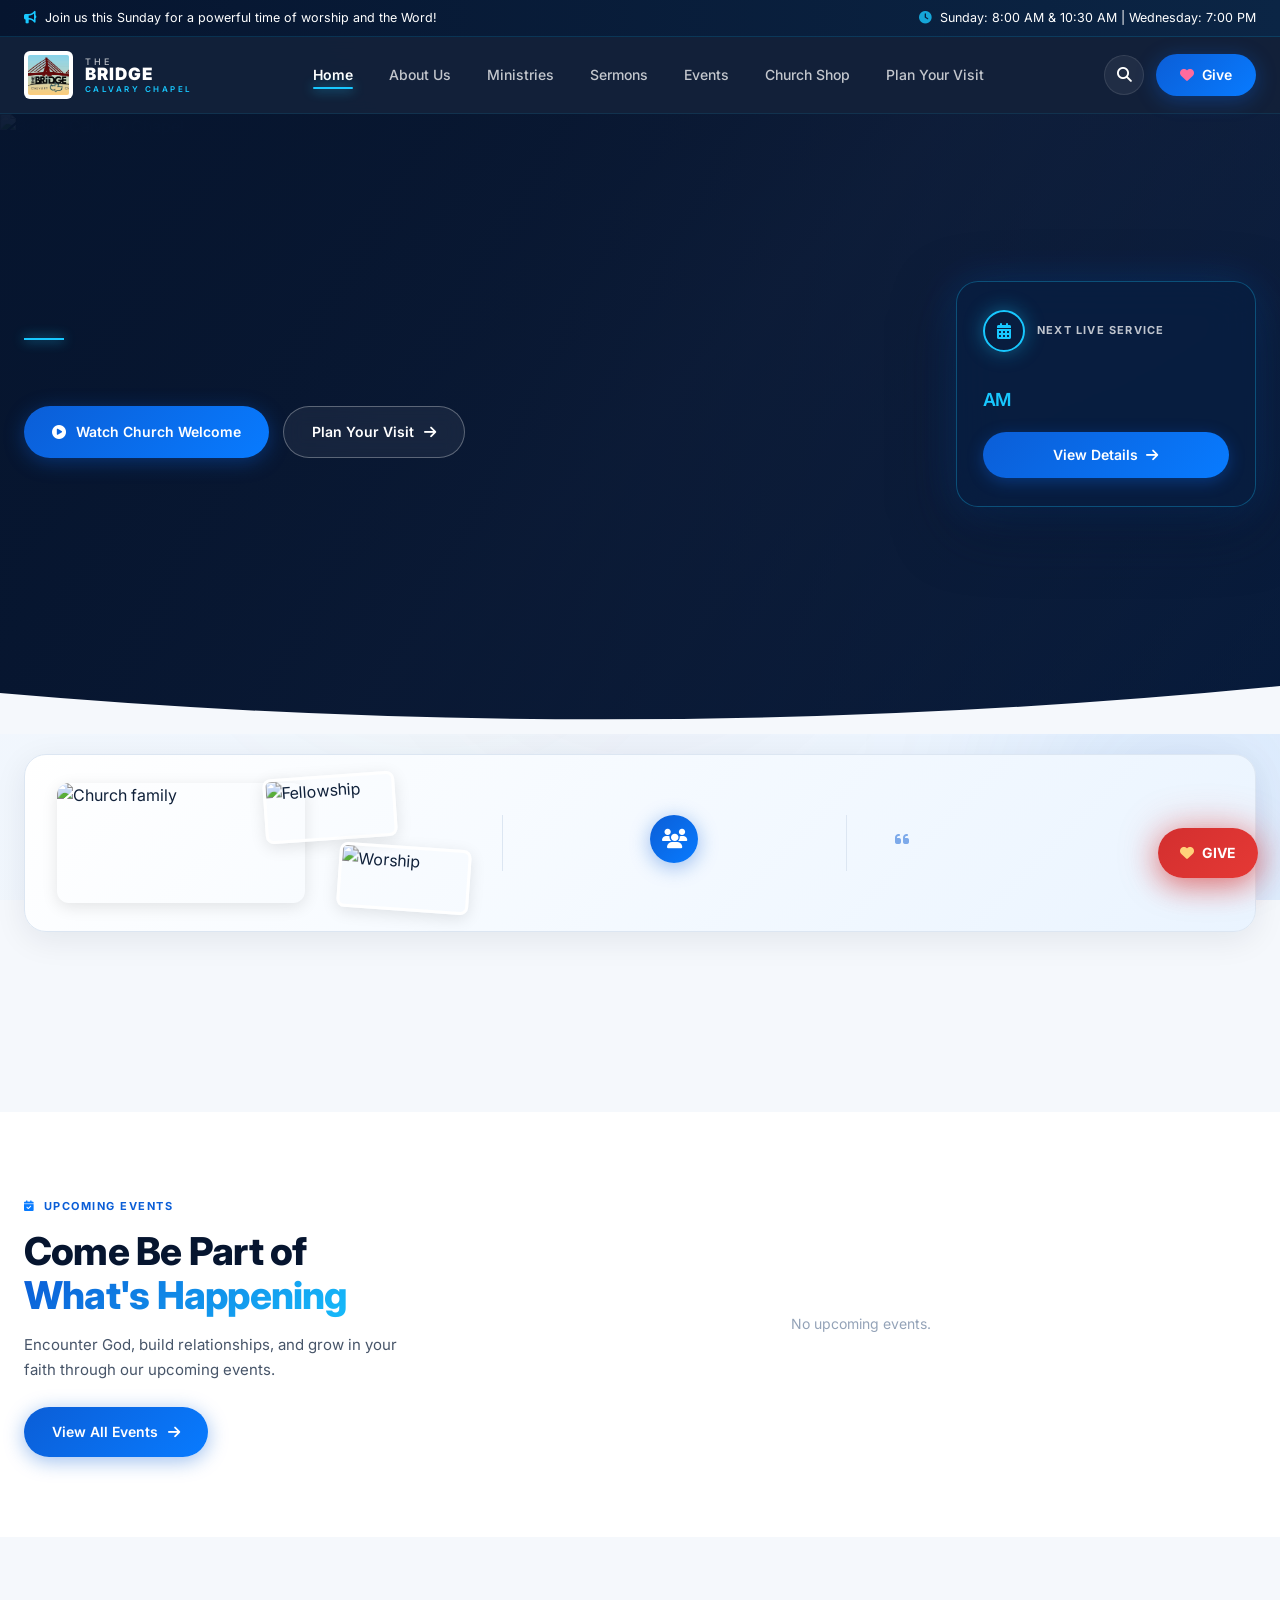
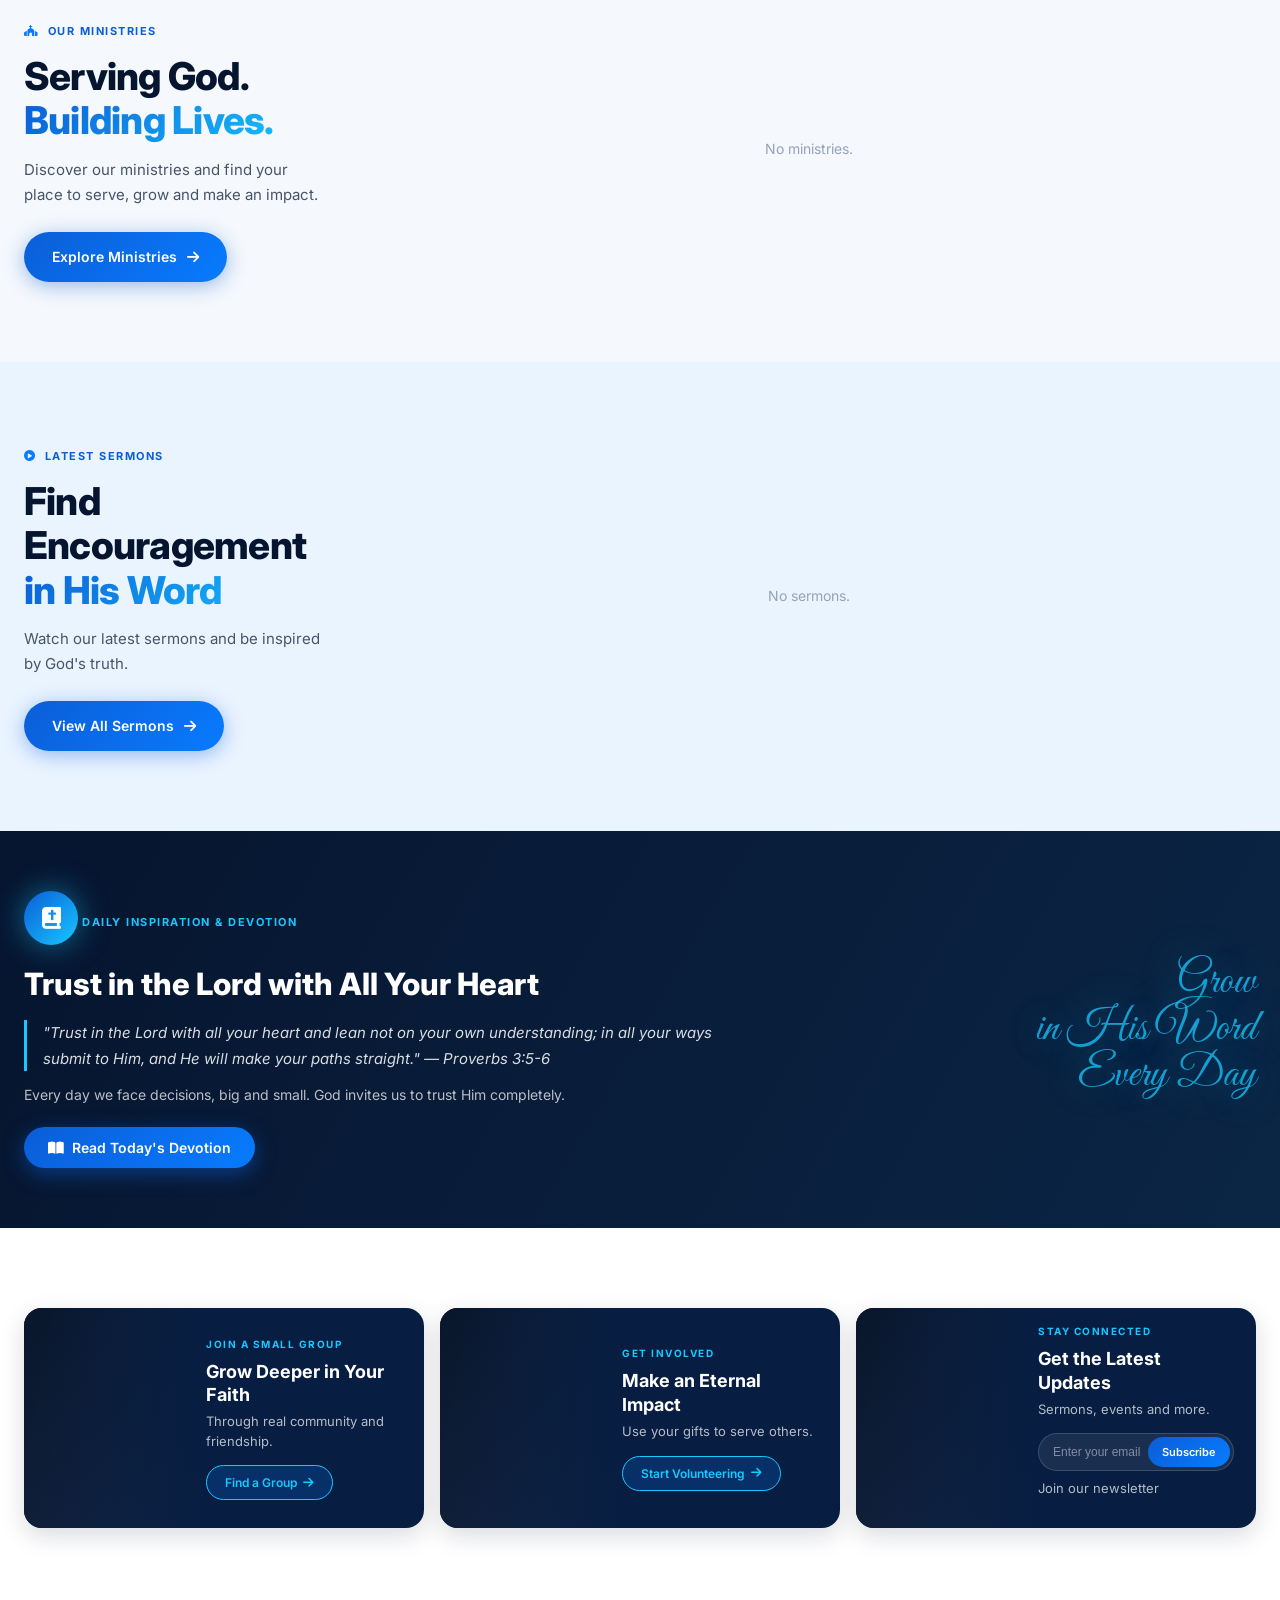
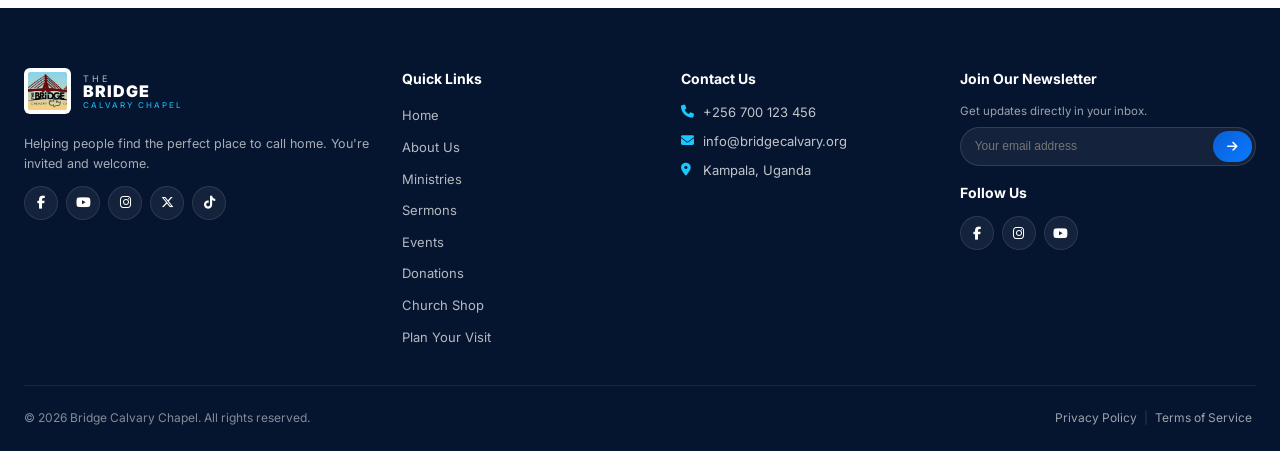
==== index.html @ dd948cee "church website" ====
<!DOCTYPE html>
<html lang="en">
<head>
    <meta charset="UTF-8">
    <meta name="viewport" content="width=device-width, initial-scale=1.0">
    <meta name="description" content="Bridge Calvary Chapel - Make Disciples of Christ Jesus">
    <title>Bridge Calvary Chapel</title>

    <link rel="stylesheet" href="https://cdnjs.cloudflare.com/ajax/libs/font-awesome/6.4.0/css/all.min.css">
    <link href="https://fonts.googleapis.com/css2?family=Inter:wght@300;400;500;600;700;800;900&family=Great+Vibes&display=swap" rel="stylesheet">
    <link rel="stylesheet" href="css/style.css">
    <link rel="stylesheet" href="css/responsive.css">
</head>
<body>

<!-- ===== ANNOUNCEMENT BAR ===== -->
<div class="announce-bar">
    <div class="container announce-inner">
        <div class="announce-left">
            <i class="fas fa-bullhorn"></i>
            <span id="announceMessage">Join us this Sunday for a powerful time of worship and the Word!</span>
        </div>
        <div class="announce-right">
            <i class="fas fa-clock"></i>
            <span id="announceTimes">Sunday: 8:00 AM &amp; 10:30 AM  |  Wednesday: 7:00 PM</span>
        </div>
    </div>
</div>

<!-- ===== ANIMATED BACKGROUND ===== -->
<div class="page-bg">
    <div class="bg-orb bg-orb-1"></div>
    <div class="bg-orb bg-orb-2"></div>
    <div class="bg-orb bg-orb-3"></div>
    <div class="bg-orb bg-orb-4"></div>
</div>

<!-- ===== NAVIGATION ===== -->
<nav class="navbar" id="navbar">
    <div class="container">
        <a href="index.html" class="nav-logo">
            <img src="assets/images/logo.jpg" alt="Bridge Calvary Chapel" class="logo-img" onerror="this.style.display='none'">
            <div class="logo-text">
                <span class="logo-the">THE</span>
                <span class="logo-bridge">BRIDGE</span>
                <span class="logo-calvary">CALVARY CHAPEL</span>
            </div>
        </a>
        <ul class="nav-menu" id="navMenu">
            <li><a href="index.html" class="nav-link active">Home</a></li>
            <li><a href="about.html" class="nav-link">About Us</a></li>
            <li><a href="ministries.html" class="nav-link">Ministries</a></li>
            <li><a href="sermons.html" class="nav-link">Sermons</a></li>
            <li><a href="events-announcements.html" class="nav-link">Events</a></li>
            <li><a href="donations.html#shopSection" class="nav-link">Church Shop</a></li>
            <li><a href="plan-your-visit.html" class="nav-link">Plan Your Visit</a></li>
        </ul>
        <div class="nav-actions">
            <button class="nav-search-icon" aria-label="Search"><i class="fas fa-search"></i></button>
            <a href="donations.html" class="btn-give">
                <i class="fas fa-heart"></i> <span>Give</span>
            </a>
            <button class="nav-toggle" id="navToggle" aria-label="Menu" aria-expanded="false">
                <i class="fas fa-bars"></i>
            </button>
        </div>
    </div>
</nav>

<!-- ===== HERO ===== -->
<section class="hero" id="hero">
    <div class="hero-bg">
        <img id="heroImage" src="" alt="Bridge Calvary Chapel" loading="eager">
        <div class="hero-overlay"></div>
    </div>
    <div class="container">
        <div class="hero-grid">
            <div class="hero-content">
                <span class="hero-eyebrow" id="heroEyebrow"></span>
                <h1 class="hero-title">
                    <span class="hero-line" id="heroLine1"></span>
                    <span class="hero-line" id="heroLine2"></span>
                    <span class="hero-line hero-highlight" id="heroLine3"></span>
                </h1>
                <p class="hero-tagline" id="heroTagline"></p>
                <p class="hero-description" id="heroDescription"></p>
                <div class="hero-buttons">
                    <button class="btn btn-primary" id="btnWatchWelcome" type="button">
                        <i class="fas fa-play-circle"></i> Watch Church Welcome
                    </button>
                    <a href="plan-your-visit.html" class="btn btn-outline">
                        Plan Your Visit <i class="fas fa-arrow-right"></i>
                    </a>
                </div>
            </div>
            <div class="hero-card-wrapper">
                <div class="service-card">
                    <div class="service-card-header">
                        <div class="service-icon-circle"><i class="fas fa-calendar-alt"></i></div>
                        <span class="service-label" id="serviceTitle">Next Live Service</span>
                    </div>
                    <h3 class="service-day" id="serviceDay"></h3>
                    <p class="service-time"><span id="serviceTime"></span> <span class="am-pm">AM</span></p>
                    <p class="service-invite" id="serviceInvite"></p>
                    <a href="events-announcements.html" class="btn-service">
                        View Details <i class="fas fa-arrow-right"></i>
                    </a>
                </div>
            </div>
        </div>
    </div>
    <div class="hero-divider">
        <svg viewBox="0 0 1440 100" preserveAspectRatio="none">
            <path d="M0,100 L0,40 Q720,120 1440,30 L1440,100 Z" fill="#F5F8FC"/>
        </svg>
    </div>
</section>

<!-- ===== FAMILY INTRO ===== -->
<section class="family-intro">
    <div class="container">
        <div class="family-card" id="familyCard" role="button" tabindex="0">
            <div class="family-photos">
                <div class="photo-main"><img id="familyMainImg" src="" alt="Church family" loading="lazy"></div>
                <div class="photo-small photo-small-1"><img id="familySmall1" src="" alt="Fellowship" loading="lazy"></div>
                <div class="photo-small photo-small-2"><img id="familySmall2" src="" alt="Worship" loading="lazy"></div>
            </div>
            <div class="family-stats">
                <div class="stats-icon"><i class="fas fa-users"></i></div>
                <div class="stats-number" id="familyStatNumber"></div>
                <p class="stats-label" id="familyStatLabel"></p>
            </div>
            <div class="family-verse">
                <i class="fas fa-quote-left verse-quote"></i>
                <p class="verse-text" id="familyVerseText"></p>
                <span class="verse-ref" id="familyVerseRef"></span>
            </div>
        </div>
    </div>
</section>

<!-- ===== CORE VALUES ===== -->
<section class="values-section">
    <div class="container">
        <div class="values-grid" id="valuesGrid"></div>
    </div>
</section>

<!-- ===== UPCOMING EVENTS ===== -->
<section class="events-section">
    <div class="container">
        <div class="events-wrapper">
            <div class="events-info">
                <span class="section-eyebrow"><i class="fas fa-calendar-check"></i> Upcoming Events</span>
                <h2 class="section-title">Come Be Part of <span>What's Happening</span></h2>
                <p class="section-description">Encounter God, build relationships, and grow in your faith through our upcoming events.</p>
                <a href="events-announcements.html" class="btn btn-primary">
                    View All Events <i class="fas fa-arrow-right"></i>
                </a>
            </div>
            <div class="events-slider" id="eventsSlider"></div>
        </div>
    </div>
</section>

<!-- ===== OUR MINISTRIES ===== -->
<section class="ministries-section">
    <div class="container">
        <div class="ministries-layout">
            <div class="ministries-info">
                <span class="section-eyebrow"><i class="fas fa-church"></i> Our Ministries</span>
                <h2 class="section-title">Serving God. <span>Building Lives.</span></h2>
                <p class="section-description">Discover our ministries and find your place to serve, grow and make an impact.</p>
                <a href="ministries.html" class="btn btn-primary">
                    Explore Ministries <i class="fas fa-arrow-right"></i>
                </a>
            </div>
            <div class="ministries-grid" id="ministriesGrid"></div>
        </div>
    </div>
</section>

<!-- ===== SERMONS ===== -->
<section class="sermons-section">
    <div class="container">
        <div class="sermons-wrapper">
            <div class="sermons-info">
                <span class="section-eyebrow"><i class="fas fa-play-circle"></i> Latest Sermons</span>
                <h2 class="section-title">Find Encouragement <span>in His Word</span></h2>
                <p class="section-description">Watch our latest sermons and be inspired by God's truth.</p>
                <a href="sermons.html" class="btn btn-primary">
                    View All Sermons <i class="fas fa-arrow-right"></i>
                </a>
            </div>
            <div class="sermons-slider" id="sermonsSlider"></div>
        </div>
    </div>
</section>

<!-- ===== DAILY DEVOTION ===== -->
<section class="devotion-banner" id="devotionBanner">
    <div class="devotion-bg" id="devotionBg"></div>
    <div class="container">
        <div class="devotion-inner">
            <div class="devotion-content">
                <div class="devotion-icon"><i class="fas fa-book-bible"></i></div>
                <span class="devotion-label">DAILY INSPIRATION &amp; DEVOTION</span>
                <h2 class="devotion-title" id="devotionTitle">Trust in the Lord with All Your Heart</h2>
                <p class="devotion-verse" id="devotionVerse">"Trust in the Lord with all your heart and lean not on your own understanding; in all your ways submit to Him, and He will make your paths straight." — Proverbs 3:5-6</p>
                <p class="devotion-desc" id="devotionDesc">Every day we face decisions, big and small. God invites us to trust Him completely.</p>
                <button class="btn-devotion" id="btnReadDevotion" type="button">
                    <i class="fas fa-book-open"></i> Read Today's Devotion
                </button>
            </div>
            <div class="devotion-script" id="devotionScript">Grow<br>in His Word<br>Every Day</div>
        </div>
    </div>
</section>

<!-- ===== ENGAGEMENT CARDS ===== -->
<section class="engagement-section">
    <div class="container">
        <div class="engagement-grid">
            <div class="engagement-card">
                <div class="engagement-image">
                    <img id="engSmallGroupImg" src="" alt="Small group" onerror="this.style.display='none'">
                </div>
                <div class="engagement-content">
                    <span class="engagement-label">JOIN A SMALL GROUP</span>
                    <h3>Grow Deeper in Your Faith</h3>
                    <p>Through real community and friendship.</p>
                    <button class="btn-engagement" data-panel="smallgroup" type="button">
                        Find a Group <i class="fas fa-arrow-right"></i>
                    </button>
                </div>
            </div>
            <div class="engagement-card">
                <div class="engagement-image">
                    <img id="engVolunteerImg" src="" alt="Volunteering" onerror="this.style.display='none'">
                </div>
                <div class="engagement-content">
                    <span class="engagement-label">GET INVOLVED</span>
                    <h3>Make an Eternal Impact</h3>
                    <p>Use your gifts to serve others.</p>
                    <button class="btn-engagement" data-panel="volunteer" type="button">
                        Start Volunteering <i class="fas fa-arrow-right"></i>
                    </button>
                </div>
            </div>
            <div class="engagement-card">
                <div class="engagement-image">
                    <img id="engNewsletterImg" src="" alt="Newsletter" onerror="this.style.display='none'">
                </div>
                <div class="engagement-content">
                    <span class="engagement-label">STAY CONNECTED</span>
                    <h3>Get the Latest Updates</h3>
                    <p>Sermons, events and more.</p>
                    <form class="newsletter-form" id="newsletterForm" onsubmit="return false;">
                        <input type="email" placeholder="Enter your email address" required>
                        <button type="submit">Subscribe</button>
                    </form>
                    <p class="newsletter-note">Join our newsletter</p>
                </div>
            </div>
        </div>
    </div>
</section>

<!-- ===== FOOTER ===== -->
<footer class="footer">
    <div class="container">
        <div class="footer-grid">
            <div class="footer-brand">
                <a href="index.html" class="footer-logo-link">
                    <img src="assets/images/logo.jpg" alt="Bridge Calvary Chapel" class="footer-logo" onerror="this.style.display='none'">
                    <div class="footer-logo-text">
                        <span class="footer-the">THE</span>
                        <span class="footer-bridge">BRIDGE</span>
                        <span class="footer-calvary">CALVARY CHAPEL</span>
                    </div>
                </a>
                <p id="footerTagline" style="font-size:12.5px;color:rgba(255,255,255,0.65);margin:12px 0;">Helping people find the perfect place to call home. You're invited and welcome.</p>
                <div class="footer-social">
                    <a href="#" aria-label="Facebook"><i class="fab fa-facebook-f"></i></a>
                    <a href="#" aria-label="YouTube"><i class="fab fa-youtube"></i></a>
                    <a href="#" aria-label="Instagram"><i class="fab fa-instagram"></i></a>
                    <a href="#" aria-label="X"><i class="fab fa-x-twitter"></i></a>
                    <a href="#" aria-label="TikTok"><i class="fab fa-tiktok"></i></a>
                </div>
            </div>
            <div class="footer-col">
                <h4>Quick Links</h4>
                <ul>
                    <li><a href="index.html">Home</a></li>
                    <li><a href="about.html">About Us</a></li>
                    <li><a href="ministries.html">Ministries</a></li>
                    <li><a href="sermons.html">Sermons</a></li>
                    <li><a href="events-announcements.html">Events</a></li>
                    <li><a href="donations.html">Donations</a></li>
                    <li><a href="donations.html#shopSection">Church Shop</a></li>
                    <li><a href="plan-your-visit.html">Plan Your Visit</a></li>
                </ul>
            </div>
            <div class="footer-col">
                <h4>Contact Us</h4>
                <div class="footer-contact-item"><i class="fas fa-phone"></i><span id="footerPhone">+256 700 123 456</span></div>
                <div class="footer-contact-item"><i class="fas fa-envelope"></i><span id="footerEmail">info@bridgecalvary.org</span></div>
                <div class="footer-contact-item"><i class="fas fa-map-marker-alt"></i><span id="footerAddress">Kampala, Uganda</span></div>
            </div>
            <div class="footer-col">
                <h4>Join Our Newsletter</h4>
                <p style="font-size:11.5px;color:rgba(255,255,255,0.6);margin-bottom:6px;">Get updates directly in your inbox.</p>
                <form class="footer-newsletter-form" id="footerNewsletter">
                    <input type="email" placeholder="Your email address" required aria-label="Email">
                    <button type="submit" aria-label="Subscribe"><i class="fas fa-arrow-right"></i></button>
                </form>
                <h4 style="margin-top:16px;">Follow Us</h4>
                <div class="footer-social">
                    <a href="#" aria-label="Facebook"><i class="fab fa-facebook-f"></i></a>
                    <a href="#" aria-label="Instagram"><i class="fab fa-instagram"></i></a>
                    <a href="#" aria-label="YouTube"><i class="fab fa-youtube"></i></a>
                </div>
            </div>
        </div>
        <div class="footer-bottom">
            <p>&copy; <span id="currentYear">2025</span> Bridge Calvary Chapel. All rights reserved.</p>
            <div class="footer-bottom-links">
                <a href="#">Privacy Policy</a>
                <span class="divider">|</span>
                <a href="#">Terms of Service</a>
            </div>
        </div>
    </div>
</footer>

<!-- ===== FLOATING GIVE ===== -->
<a href="donations.html" class="floating-give" aria-label="Give">
    <i class="fas fa-heart"></i>
    <span>GIVE</span>
</a>

<!-- ===== VIDEO MODAL ===== -->
<div class="video-modal" id="videoModal" role="dialog" aria-modal="true">
    <div class="video-modal-overlay" data-close-modal></div>
    <div class="video-modal-content">
        <button class="video-modal-close" data-close-modal aria-label="Close" type="button">
            <i class="fas fa-times"></i>
        </button>
        <div class="video-container">
            <video id="welcomeVideo" controls preload="metadata" playsinline></video>
        </div>
    </div>
</div>

<!-- ===== CENTERED MODAL PANEL (with optional top image) ===== -->
<div class="modal-panel-overlay" id="modalOverlay"></div>
<div class="modal-panel" id="modalPanel" role="dialog" aria-modal="true" aria-hidden="true">
    <button class="modal-panel-close" id="modalClose" aria-label="Close" type="button">
        <i class="fas fa-times"></i>
    </button>
    <div class="modal-panel-image" id="modalPanelImage" hidden>
        <img id="modalPanelImg" src="" alt="">
    </div>
    <div class="modal-panel-body" id="modalBody"></div>
</div>

<!-- ===== ROTATING SHOP / DONATION POPUP ===== -->
<div class="shop-popup-overlay" id="shopPopupOverlay" aria-hidden="true">
    <div class="shop-popup" id="shopPopup" role="dialog" aria-modal="true" aria-label="Church promotion">
        <button class="shop-popup-close" id="shopPopupClose" aria-label="Close" type="button">
            <i class="fas fa-times"></i>
        </button>
        <div class="shop-popup-media" id="shopPopupMedia">
            <span class="shop-popup-badge" id="shopPopupBadge">CHURCH SHOP</span>
            <img id="shopPopupImage" src="" alt="Church promotion image">
            <div class="shop-popup-placeholder" id="shopPopupPlaceholder"><i class="fas fa-shopping-bag"></i></div>
            <span class="shop-popup-price" id="shopPopupPrice" hidden></span>
        </div>
        <div class="shop-popup-body">
            <h3 id="shopPopupTitle">Discover the Bridge Church Shop</h3>
            <p id="shopPopupMessage">Faith-inspired gifts that support our church ministry.</p>
            <a href="donations.html#shopSection" class="btn btn-primary shop-popup-btn" id="shopPopupBtn">
                Explore the Shop <i class="fas fa-arrow-right"></i>
            </a>
            <p class="shop-popup-note">You can close this anytime</p>
        </div>
    </div>
</div>

<script src="js/supabase.js"></script>
<script src="js/main.js"></script>
</body>
</html>
---- css/style.css ----
/* ============================================
   BRIDGE CALVARY CHAPEL — MAIN STYLESHEET
   ============================================ */

:root {
    --navy-deep: #06152F;
    --navy-midnight: #071E42;
    --royal-blue: #0B5ED7;
    --electric-blue: #087BFF;
    --cyan: #18C8FF;
    --pale-blue: #EAF4FF;
    --white: #FFFFFF;
    --bg-gray: #F5F8FC;
    --maroon: #800E24;
    --gold: #F4C430;
    --gold-deep: #B8860B;
    --text-dark: #10213A;
    --text-muted: #475569;
    --border-light: #DCE6F2;
    --font: 'Inter', -apple-system, BlinkMacSystemFont, sans-serif;
    --script: 'Great Vibes', cursive;
}

* { margin: 0; padding: 0; box-sizing: border-box; }
html { scroll-behavior: smooth; }

body {
    font-family: var(--font);
    font-size: 16px;
    line-height: 1.6;
    color: var(--text-dark);
    background: var(--bg-gray);
    overflow-x: hidden;
    position: relative;
    min-height: 100vh;
}

img { max-width: 100%; height: auto; display: block; }
a { text-decoration: none; color: inherit; }
button { font-family: inherit; cursor: pointer; border: none; background: none; }
ul { list-style: none; }

.container {
    max-width: 1280px;
    margin: 0 auto;
    padding: 0 24px;
    position: relative;
    z-index: 2;
}

/* ============================================
   ANIMATED PAGE BACKGROUND
   ============================================ */
.page-bg {
    position: fixed;
    inset: 0;
    z-index: 0;
    pointer-events: none;
    overflow: hidden;
    background: linear-gradient(135deg, #F5F8FC 0%, #EAF4FF 100%);
}
.bg-orb {
    position: absolute;
    border-radius: 50%;
    filter: blur(100px);
    opacity: 0.35;
    animation: orbFloat 25s ease-in-out infinite;
}
.bg-orb-1 { width: 500px; height: 500px; background: radial-gradient(circle, rgba(24, 200, 255, 0.6), transparent 70%); top: -10%; left: -10%; }
.bg-orb-2 { width: 450px; height: 450px; background: radial-gradient(circle, rgba(11, 94, 215, 0.5), transparent 70%); bottom: -15%; right: -10%; animation-delay: -8s; }
.bg-orb-3 { width: 400px; height: 400px; background: radial-gradient(circle, rgba(128, 14, 36, 0.35), transparent 70%); top: 40%; left: 50%; transform: translateX(-50%); animation-delay: -16s; }
.bg-orb-4 { width: 350px; height: 350px; background: radial-gradient(circle, rgba(244, 196, 48, 0.4), transparent 70%); bottom: 20%; left: 20%; animation-delay: -4s; }

@keyframes orbFloat {
    0%, 100% { transform: translate(0, 0) scale(1); }
    25% { transform: translate(60px, -40px) scale(1.15); }
    50% { transform: translate(-40px, 60px) scale(0.9); }
    75% { transform: translate(30px, -30px) scale(1.1); }
}

/* ============================================
   NAVIGATION
   ============================================ */
.navbar {
    position: sticky;
    top: 0;
    z-index: 1000;
    background: rgba(6, 21, 47, 0.95);
    backdrop-filter: blur(20px);
    -webkit-backdrop-filter: blur(20px);
    border-bottom: 1px solid rgba(24, 200, 255, 0.1);
    transition: box-shadow 0.3s;
}
.navbar.scrolled { box-shadow: 0 8px 32px rgba(6, 21, 47, 0.3); }
.navbar .container { display: flex; align-items: center; justify-content: space-between; height: 76px; gap: 24px; }
.nav-logo { display: flex; align-items: center; gap: 12px; flex-shrink: 0; }
.logo-img { height: 48px; width: auto; border-radius: 6px; background: var(--white); padding: 4px; }
.logo-text { display: flex; flex-direction: column; line-height: 1; color: var(--white); }
.logo-the { font-size: 9px; font-weight: 500; letter-spacing: 3px; opacity: 0.7; }
.logo-bridge { font-size: 17px; font-weight: 900; letter-spacing: 1px; }
.logo-calvary { font-size: 8px; font-weight: 600; letter-spacing: 2.5px; color: var(--cyan); margin-top: 2px; }
.nav-menu { display: flex; align-items: center; gap: 4px; flex: 1; justify-content: center; }
.nav-link {
    font-size: 14px; font-weight: 500; color: rgba(255, 255, 255, 0.75);
    padding: 10px 16px; border-radius: 8px; position: relative;
    transition: color 0.2s; white-space: nowrap;
}
.nav-link:hover { color: var(--white); }
.nav-link.active { color: var(--white); font-weight: 600; }
.nav-link.active::after {
    content: ''; position: absolute; bottom: 4px; left: 16px; right: 16px;
    height: 2px; background: var(--cyan); border-radius: 2px;
    box-shadow: 0 0 12px var(--cyan);
}
.nav-actions { display: flex; align-items: center; gap: 12px; }
.btn-give {
    display: inline-flex; align-items: center; gap: 8px;
    padding: 10px 24px;
    background: linear-gradient(135deg, var(--royal-blue), var(--electric-blue));
    color: var(--white); font-size: 14px; font-weight: 600;
    border-radius: 50px;
    box-shadow: 0 4px 20px rgba(11, 94, 215, 0.4);
    transition: all 0.3s; white-space: nowrap;
}
.btn-give:hover { transform: translateY(-2px); box-shadow: 0 8px 32px rgba(24, 200, 255, 0.5); }
.btn-give i { color: #FF6B9D; }
.nav-toggle { display: none; width: 44px; height: 44px; align-items: center; justify-content: center; color: var(--white); font-size: 20px; border-radius: 8px; }

/* ============================================
   HERO
   ============================================ */
.hero { position: relative; min-height: 620px; display: flex; align-items: center; overflow: hidden; padding: 20px 0 80px; }
.hero-bg { position: absolute; inset: 0; z-index: 1; }
.hero-bg img { width: 100%; height: 100%; object-fit: cover; }
.hero-bg { background: linear-gradient(135deg, #0a1628 0%, #1a2a4a 50%, #071E42 100%); }
.hero-overlay {
    position: absolute; inset: 0;
    background: linear-gradient(100deg, rgba(6, 21, 47, 0.95) 0%, rgba(6, 21, 47, 0.8) 40%, rgba(6, 21, 47, 0.4) 100%);
}
.hero .container { position: relative; z-index: 3; }
.hero-grid { display: grid; grid-template-columns: 1.3fr 1fr; gap: 48px; align-items: center; padding: 60px 0; }
.hero-content { max-width: 640px; }
.hero-eyebrow { display: inline-block; font-size: 12px; font-weight: 700; letter-spacing: 2px; color: var(--cyan); text-transform: uppercase; margin-bottom: 20px; }
.hero-eyebrow::after { content: ''; display: block; width: 40px; height: 2px; background: var(--cyan); margin-top: 8px; box-shadow: 0 0 12px var(--cyan); }
.hero-title { font-size: clamp(2.5rem, 5.5vw, 4.2rem); font-weight: 800; line-height: 1.05; color: var(--white); margin-bottom: 20px; letter-spacing: -0.02em; display: flex; flex-direction: column; }
.hero-line { display: block; }
.hero-highlight { color: var(--cyan); font-family: var(--script); font-size: clamp(3rem, 6.5vw, 5.2rem); font-weight: 400; line-height: 1; margin-top: 6px; text-shadow: 0 0 40px rgba(24, 200, 255, 0.5); }
.hero-tagline { font-size: clamp(1rem, 1.5vw, 1.15rem); font-weight: 500; color: rgba(255, 255, 255, 0.9); margin-bottom: 16px; }
.hero-description { font-size: 16px; line-height: 1.7; color: rgba(255, 255, 255, 0.7); margin-bottom: 32px; max-width: 520px; }
.hero-buttons { display: flex; gap: 14px; flex-wrap: wrap; }

.btn { display: inline-flex; align-items: center; gap: 10px; padding: 14px 28px; font-size: 14px; font-weight: 600; border-radius: 50px; transition: all 0.35s cubic-bezier(0.4, 0, 0.2, 1); min-height: 48px; white-space: nowrap; cursor: pointer; }
.btn-primary { background: linear-gradient(135deg, var(--royal-blue), var(--electric-blue)); color: var(--white); box-shadow: 0 4px 20px rgba(11, 94, 215, 0.4); }
.btn-primary:hover { transform: translateY(-3px); box-shadow: 0 12px 40px rgba(24, 200, 255, 0.55); }
.btn-outline { background: rgba(255, 255, 255, 0.06); color: var(--white); border: 1px solid rgba(255, 255, 255, 0.3); backdrop-filter: blur(10px); }
.btn-outline:hover { background: rgba(255, 255, 255, 0.14); border-color: var(--cyan); transform: translateY(-3px); box-shadow: 0 8px 30px rgba(24, 200, 255, 0.3); }

.hero-card-wrapper { display: flex; justify-content: flex-end; }
.service-card { width: 100%; max-width: 300px; background: rgba(7, 30, 66, 0.75); backdrop-filter: blur(20px); border: 1px solid rgba(24, 200, 255, 0.3); border-radius: 22px; padding: 28px 26px; color: var(--white); box-shadow: 0 20px 60px rgba(6, 21, 47, 0.5), 0 0 40px rgba(8, 123, 255, 0.2); transition: all 0.4s; }
.service-card:hover { transform: translateY(-6px); border-color: rgba(24, 200, 255, 0.6); box-shadow: 0 30px 80px rgba(6, 21, 47, 0.6), 0 0 70px rgba(24, 200, 255, 0.3); }
.service-card-header { display: flex; align-items: center; gap: 12px; margin-bottom: 16px; }
.service-icon-circle { width: 42px; height: 42px; border-radius: 50%; border: 2px solid var(--cyan); display: flex; align-items: center; justify-content: center; color: var(--cyan); font-size: 16px; box-shadow: 0 0 20px rgba(24, 200, 255, 0.4); animation: iconPulse 3s ease-in-out infinite; }
@keyframes iconPulse {
    0%, 100% { box-shadow: 0 0 20px rgba(24, 200, 255, 0.4); }
    50% { box-shadow: 0 0 40px rgba(24, 200, 255, 0.8); }
}
.service-label { font-size: 11px; font-weight: 700; letter-spacing: 1.2px; color: rgba(255, 255, 255, 0.75); text-transform: uppercase; }
.service-day { font-size: 22px; font-weight: 600; color: rgba(255, 255, 255, 0.95); margin-bottom: 2px; }
.service-time { font-size: 44px; font-weight: 800; color: var(--white); line-height: 1; margin-bottom: 4px; letter-spacing: -0.02em; }
.service-time .am-pm { font-size: 18px; font-weight: 600; color: var(--cyan); }
.service-invite { font-family: var(--script); font-size: 30px; color: var(--cyan); margin-bottom: 20px; line-height: 1.1; text-shadow: 0 0 30px rgba(24, 200, 255, 0.5); }
.btn-service { display: inline-flex; align-items: center; justify-content: center; gap: 8px; width: 100%; padding: 12px 24px; background: linear-gradient(135deg, var(--royal-blue), var(--electric-blue)); color: var(--white); font-size: 14px; font-weight: 600; border-radius: 50px; transition: all 0.3s; box-shadow: 0 4px 16px rgba(11, 94, 215, 0.4); }
.btn-service:hover { transform: translateY(-2px); box-shadow: 0 8px 30px rgba(24, 200, 255, 0.5); }
.hero-divider { position: absolute; bottom: -1px; left: 0; right: 0; z-index: 4; line-height: 0; }
.hero-divider svg { width: 100%; height: 70px; display: block; }

/* ============================================
   FAMILY INTRO — CLICKABLE PHOTOS
   ============================================ */
.family-intro { padding: 20px 0 60px; position: relative; z-index: 2; }
.family-card {
    display: grid; grid-template-columns: 1.2fr 1fr 1fr;
    gap: 32px; align-items: center;
    background: linear-gradient(135deg, #FFFFFF 0%, #EAF4FF 100%);
    border: 1px solid var(--border-light);
    border-radius: 22px; padding: 28px 32px;
    box-shadow: 0 8px 32px rgba(6, 21, 47, 0.08);
    transition: all 0.4s;
}
.family-card:hover { box-shadow: 0 25px 60px rgba(6, 21, 47, 0.15); }

.family-photos { position: relative; height: 120px; }
.photo-main, .photo-small { cursor: pointer; transition: all 0.35s cubic-bezier(0.4, 0, 0.2, 1); }
.photo-main { position: absolute; top: 0; left: 0; width: 60%; height: 120px; border-radius: 12px; overflow: hidden; box-shadow: 0 4px 16px rgba(0,0,0,0.1); }
.photo-main img { width: 100%; height: 100%; object-fit: cover; }
.photo-small { position: absolute; width: 32%; height: 65px; border-radius: 8px; overflow: hidden; border: 3px solid #fff; box-shadow: 0 4px 16px rgba(0,0,0,0.1); }
.photo-small img { width: 100%; height: 100%; object-fit: cover; }
.photo-small-1 { top: -8px; right: 18%; transform: rotate(-4deg); }
.photo-small-2 { bottom: -8px; right: 0; transform: rotate(4deg); }

.photo-main:hover,
.photo-main:focus-visible {
    transform: translateY(-4px) scale(1.03);
    box-shadow: 0 0 0 2px var(--gold), 0 12px 32px rgba(184, 134, 11, 0.5);
}
.photo-small-1:hover,
.photo-small-1:focus-visible {
    transform: rotate(-4deg) translateY(-4px) scale(1.05);
    box-shadow: 0 0 0 2px var(--maroon), 0 12px 32px rgba(128, 14, 36, 0.55);
}
.photo-small-2:hover,
.photo-small-2:focus-visible {
    transform: rotate(4deg) translateY(-4px) scale(1.05);
    box-shadow: 0 0 0 2px var(--cyan), 0 12px 32px rgba(24, 200, 255, 0.55);
}

.family-stats { text-align: center; padding: 0 16px; border-left: 1px solid var(--border-light); border-right: 1px solid var(--border-light); }
.stats-icon { width: 48px; height: 48px; margin: 0 auto 8px; background: linear-gradient(135deg, var(--royal-blue), var(--electric-blue)); border-radius: 50%; display: flex; align-items: center; justify-content: center; color: #fff; font-size: 20px; box-shadow: 0 4px 20px rgba(11, 94, 215, 0.4); }
.stats-number { font-size: 32px; font-weight: 800; color: var(--navy-deep); line-height: 1; margin-bottom: 4px; }
.stats-label { font-size: 13px; color: var(--text-muted); line-height: 1.4; }
.family-verse { padding: 0 16px; }
.verse-quote { color: var(--royal-blue); font-size: 16px; opacity: 0.5; margin-bottom: 6px; }
.verse-text { font-size: 14px; font-style: italic; color: var(--text-dark); line-height: 1.5; margin-bottom: 6px; }
.verse-ref { font-size: 12px; font-weight: 600; color: var(--royal-blue); }

/* ============================================
   VALUES — 4 DIFFERENT COLORS
   ============================================ */
.values-section { padding: 40px 0 80px; position: relative; z-index: 2; }
.values-grid { display: grid; grid-template-columns: repeat(4, 1fr); gap: 20px; }

.value-card {
    background: var(--navy-midnight);
    border-radius: 18px; overflow: hidden;
    display: flex; flex-direction: column;
    cursor: pointer; position: relative;
    box-shadow: 0 8px 24px rgba(6, 21, 47, 0.15);
    transition: all 0.4s cubic-bezier(0.4, 0, 0.2, 1);
    border: 1px solid rgba(255, 255, 255, 0.04);
}
.value-card:hover { transform: translateY(-6px); }

.value-blue:hover   { box-shadow: 0 0 0 1px rgba(24, 200, 255, 0.5), 0 20px 50px rgba(6, 21, 47, 0.3), 0 0 60px rgba(8, 123, 255, 0.5); }
.value-maroon:hover { box-shadow: 0 0 0 1px rgba(200, 30, 60, 0.5), 0 20px 50px rgba(6, 21, 47, 0.3), 0 0 60px rgba(128, 14, 36, 0.55); }
.value-gold:hover   { box-shadow: 0 0 0 1px rgba(244, 196, 48, 0.55), 0 20px 50px rgba(6, 21, 47, 0.3), 0 0 60px rgba(244, 196, 48, 0.5); }
.value-cyan:hover   { box-shadow: 0 0 0 1px rgba(24, 200, 255, 0.5), 0 20px 50px rgba(6, 21, 47, 0.3), 0 0 60px rgba(24, 200, 255, 0.55); }

.value-image { position: relative; height: 110px; overflow: hidden; }
.value-image::after { content: ''; position: absolute; inset: 0; background: linear-gradient(180deg, rgba(6, 21, 47, 0.05) 0%, rgba(6, 21, 47, 0.4) 100%); }
.value-icon {
    position: absolute; top: 14px; left: 14px;
    width: 52px; height: 52px; border-radius: 50%;
    display: flex; align-items: center; justify-content: center;
    font-size: 20px; color: #fff;
    border: 2px solid rgba(255, 255, 255, 0.3);
    backdrop-filter: blur(8px);
    transition: all 0.3s; z-index: 2;
}
.value-blue   .value-icon { background: rgba(8, 123, 255, 0.85);  box-shadow: 0 0 22px rgba(8, 123, 255, 0.7); }
.value-maroon .value-icon { background: rgba(128, 14, 36, 0.9);   box-shadow: 0 0 22px rgba(200, 30, 60, 0.7); }
.value-gold   .value-icon { background: rgba(244, 196, 48, 0.9);  box-shadow: 0 0 22px rgba(244, 196, 48, 0.7); color: #4a2f00; }
.value-cyan   .value-icon { background: rgba(24, 200, 255, 0.85); box-shadow: 0 0 22px rgba(24, 200, 255, 0.7); color: #062c3a; }

.value-card:hover .value-icon { transform: scale(1.1) rotate(-6deg); border-color: #fff; }

.value-body { padding: 18px 22px 22px; display: flex; flex-direction: column; flex: 1; }
.value-body h3 { font-size: 19px; font-weight: 700; color: #fff; margin-bottom: 8px; }
.value-body p { font-size: 13px; line-height: 1.55; color: rgba(255, 255, 255, 0.65); margin-bottom: 18px; flex: 1; }

.value-btn { display: inline-flex; align-items: center; gap: 8px; padding: 9px 18px; font-size: 12px; font-weight: 600; border-radius: 50px; align-self: flex-start; transition: all 0.3s; border: 1px solid; }
.value-blue   .value-btn { background: rgba(8, 123, 255, 0.15);  border-color: rgba(24, 200, 255, 0.4);  color: var(--cyan); }
.value-maroon .value-btn { background: rgba(128, 14, 36, 0.2);   border-color: rgba(200, 30, 60, 0.5);   color: #FF9EB5; }
.value-gold   .value-btn { background: rgba(244, 196, 48, 0.15); border-color: rgba(244, 196, 48, 0.45); color: var(--gold); }
.value-cyan   .value-btn { background: rgba(24, 200, 255, 0.12); border-color: rgba(24, 200, 255, 0.4);  color: var(--cyan); }
.value-btn:hover { transform: translateX(4px); }
.value-blue   .value-btn:hover { background: var(--cyan);  color: var(--navy-deep); }
.value-maroon .value-btn:hover { background: #FF9EB5;     color: var(--maroon); }
.value-gold   .value-btn:hover { background: var(--gold);  color: #4a2f00; }
.value-cyan   .value-btn:hover { background: var(--cyan);  color: var(--navy-deep); }

/* ============================================
   EVENTS
   ============================================ */
.events-section { padding: 80px 0; background: #FFFFFF; position: relative; z-index: 2; }
.events-wrapper { display: grid; grid-template-columns: 1fr 2fr; gap: 48px; align-items: center; }
.events-info { max-width: 380px; }
.section-eyebrow { display: inline-flex; align-items: center; gap: 8px; font-size: 11px; font-weight: 700; letter-spacing: 1.5px; color: var(--royal-blue); text-transform: uppercase; margin-bottom: 14px; }
.section-eyebrow i { color: var(--electric-blue); }
.section-title { font-size: clamp(1.75rem, 3vw, 2.4rem); font-weight: 800; color: var(--navy-deep); line-height: 1.15; margin-bottom: 14px; letter-spacing: -0.02em; }
.section-title span { background: linear-gradient(135deg, var(--royal-blue), var(--cyan)); -webkit-background-clip: text; -webkit-text-fill-color: transparent; background-clip: text; display: block; }
.section-description { font-size: 15px; line-height: 1.7; color: var(--text-muted); margin-bottom: 24px; }
.events-slider { display: grid; grid-template-columns: repeat(3, 1fr); gap: 18px; }
.event-card { background: #fff; border: 1px solid var(--border-light); border-radius: 16px; overflow: hidden; cursor: pointer; box-shadow: 0 4px 12px rgba(6, 21, 47, 0.06); transition: all 0.4s cubic-bezier(0.4, 0, 0.2, 1); }
.event-card:hover { transform: translateY(-6px); border-color: rgba(24, 200, 255, 0.5); box-shadow: 0 0 0 1px rgba(24, 200, 255, 0.3), 0 20px 50px rgba(6, 21, 47, 0.2), 0 0 50px rgba(8, 123, 255, 0.35); }
.event-image { position: relative; height: 140px; overflow: hidden; background: linear-gradient(135deg, #0a1628, #1a2a4a); }
.event-image img { width: 100%; height: 100%; object-fit: cover; transition: transform 0.5s; }
.event-card:hover .event-image img { transform: scale(1.08); }
.event-date-badge { position: absolute; top: 12px; left: 12px; background: linear-gradient(135deg, var(--royal-blue), var(--electric-blue)); color: #fff; padding: 8px 12px; border-radius: 12px; text-align: center; min-width: 52px; box-shadow: 0 4px 16px rgba(11, 94, 215, 0.5); }
.event-month { display: block; font-size: 10px; font-weight: 700; letter-spacing: 1px; opacity: 0.9; }
.event-day { display: block; font-size: 18px; font-weight: 800; line-height: 1.1; }
.event-body { padding: 18px 18px 20px; position: relative; }
.event-body h4 { font-size: 16px; font-weight: 700; color: var(--navy-deep); margin-bottom: 10px; }
.event-body p { display: flex; align-items: center; gap: 8px; font-size: 12px; color: var(--text-muted); margin-bottom: 5px; }
.event-body p i { color: var(--royal-blue); font-size: 11px; width: 14px; }
.event-arrow { position: absolute; right: 16px; bottom: 18px; width: 32px; height: 32px; border-radius: 50%; background: var(--pale-blue); color: var(--royal-blue); display: flex; align-items: center; justify-content: center; font-size: 12px; transition: all 0.3s; }
.event-card:hover .event-arrow { background: var(--royal-blue); color: #fff; transform: translateX(4px); }

/* ============================================
   MINISTRIES
   ============================================ */
.ministries-section { padding: 80px 0; background: var(--bg-gray); position: relative; z-index: 2; }
.ministries-layout { display: grid; grid-template-columns: 1fr 3fr; gap: 40px; align-items: center; }
.ministries-info { max-width: 320px; }
.ministries-grid { display: grid; grid-template-columns: repeat(3, 1fr); gap: 16px; }
.ministry-card { position: relative; height: 200px; border-radius: 16px; overflow: hidden; display: block; box-shadow: 0 8px 24px rgba(6, 21, 47, 0.12); transition: all 0.4s cubic-bezier(0.4, 0, 0.2, 1); }
.ministry-card:hover { transform: translateY(-6px); box-shadow: 0 0 0 2px rgba(24, 200, 255, 0.5), 0 20px 50px rgba(6, 21, 47, 0.3), 0 0 60px rgba(8, 123, 255, 0.45); }
.ministry-image { position: absolute; inset: 0; background: linear-gradient(135deg, #0a1628, #1a2a4a); }
.ministry-image img { width: 100%; height: 100%; object-fit: cover; transition: transform 0.5s; }
.ministry-card:hover .ministry-image img { transform: scale(1.08); }
.ministry-icon { position: absolute; top: 14px; left: 14px; width: 40px; height: 40px; border-radius: 50%; display: flex; align-items: center; justify-content: center; color: #fff; font-size: 16px; z-index: 3; border: 2px solid rgba(255, 255, 255, 0.3); box-shadow: 0 4px 16px rgba(0, 0, 0, 0.3); transition: all 0.3s; }
.icon-blue   { background: linear-gradient(135deg, var(--royal-blue), var(--electric-blue)); }
.icon-maroon { background: linear-gradient(135deg, #800E24, #A83248); }
.icon-gold   { background: linear-gradient(135deg, var(--gold), var(--gold-deep)); }
.ministry-card:hover .ministry-icon { transform: scale(1.1) rotate(-8deg); border-color: var(--cyan); }
.ministry-overlay { position: absolute; bottom: 0; left: 0; right: 0; padding: 18px 16px; background: linear-gradient(180deg, transparent 0%, rgba(6, 21, 47, 0.95) 100%); color: #fff; z-index: 2; display: flex; align-items: center; justify-content: space-between; }
.ministry-overlay h4 { font-size: 14px; font-weight: 700; line-height: 1.3; }
.ministry-arrow { width: 30px; height: 30px; border-radius: 50%; background: var(--royal-blue); color: #fff; display: flex; align-items: center; justify-content: center; font-size: 11px; flex-shrink: 0; transition: all 0.3s; }
.ministry-card:hover .ministry-arrow { background: var(--cyan); color: var(--navy-deep); transform: translateX(4px); }

/* ============================================
   SERMONS
   ============================================ */
.sermons-section { padding: 80px 0; background: var(--pale-blue); position: relative; z-index: 2; }
.sermons-wrapper { display: grid; grid-template-columns: 1fr 3fr; gap: 40px; align-items: center; }
.sermons-info { max-width: 320px; }
.sermons-slider { display: grid; grid-template-columns: repeat(3, 1fr); gap: 18px; }
.sermon-card { background: #fff; border-radius: 14px; overflow: hidden; cursor: pointer; border: 1px solid var(--border-light); box-shadow: 0 4px 12px rgba(6, 21, 47, 0.06); transition: all 0.4s cubic-bezier(0.4, 0, 0.2, 1); }
.sermon-card:hover { transform: translateY(-6px); border-color: rgba(24, 200, 255, 0.5); box-shadow: 0 0 0 1px rgba(24, 200, 255, 0.3), 0 20px 50px rgba(6, 21, 47, 0.2), 0 0 50px rgba(8, 123, 255, 0.35); }
.sermon-image { position: relative; aspect-ratio: 16 / 9; overflow: hidden; background: linear-gradient(135deg, #0a1628, #1a2a4a); }
.sermon-image img { width: 100%; height: 100%; object-fit: cover; transition: transform 0.5s; }
.sermon-card:hover .sermon-image img { transform: scale(1.05); }
.sermon-image::after { content: ''; position: absolute; inset: 0; background: rgba(6, 21, 47, 0.3); transition: background 0.3s; }
.sermon-card:hover .sermon-image::after { background: rgba(6, 21, 47, 0.45); }
.sermon-play { position: absolute; top: 50%; left: 50%; transform: translate(-50%, -50%); width: 52px; height: 52px; border-radius: 50%; background: rgba(11, 94, 215, 0.9); border: 2px solid #fff; display: flex; align-items: center; justify-content: center; color: #fff; font-size: 16px; z-index: 2; transition: all 0.3s; box-shadow: 0 4px 20px rgba(11, 94, 215, 0.5); }
.sermon-play i { margin-left: 3px; }
.sermon-card:hover .sermon-play { background: var(--cyan); color: var(--navy-deep); transform: translate(-50%, -50%) scale(1.15); box-shadow: 0 0 40px rgba(24, 200, 255, 0.7); }
.sermon-duration { position: absolute; bottom: 10px; right: 10px; background: rgba(6, 21, 47, 0.85); color: #fff; padding: 3px 10px; border-radius: 6px; font-size: 11px; font-weight: 600; z-index: 2; backdrop-filter: blur(4px); }
.sermon-body { padding: 14px 16px 18px; }
.sermon-body h4 { font-size: 15px; font-weight: 700; color: var(--navy-deep); margin-bottom: 8px; line-height: 1.35; }
.sermon-body p { display: flex; align-items: center; gap: 6px; font-size: 12px; color: var(--text-muted); margin-bottom: 3px; }
.sermon-body p i { color: var(--royal-blue); font-size: 10px; width: 12px; }

/* ============================================
   ENGAGEMENT
   ============================================ */
.engagement-section { padding: 80px 0; background: #fff; position: relative; z-index: 2; }
.engagement-grid { display: grid; grid-template-columns: repeat(3, 1fr); gap: 16px; }
.engagement-card { position: relative; height: 220px; border-radius: 18px; overflow: hidden; display: flex; background: var(--navy-midnight); box-shadow: 0 8px 24px rgba(6, 21, 47, 0.15); transition: all 0.4s cubic-bezier(0.4, 0, 0.2, 1); }
.engagement-card:hover { transform: translateY(-6px); box-shadow: 0 0 0 2px rgba(24, 200, 255, 0.4), 0 25px 60px rgba(6, 21, 47, 0.35), 0 0 70px rgba(8, 123, 255, 0.4); }
.engagement-image { position: absolute; inset: 0; width: 45%; background: linear-gradient(135deg, #0a1628, #1a2a4a); }
.engagement-image img { width: 100%; height: 100%; object-fit: cover; transition: transform 0.5s; }
.engagement-card:hover .engagement-image img { transform: scale(1.08); }
.engagement-image::after { content: ''; position: absolute; inset: 0; background: linear-gradient(90deg, rgba(6, 21, 47, 0.2) 0%, rgba(7, 30, 66, 0.98) 100%); }
.engagement-content { position: relative; z-index: 2; margin-left: 40%; padding: 24px 22px; color: #fff; display: flex; flex-direction: column; justify-content: center; width: 60%; }
.engagement-label { font-size: 10px; font-weight: 700; letter-spacing: 1.5px; color: var(--cyan); text-transform: uppercase; margin-bottom: 8px; }
.engagement-content h3 { font-size: 18px; font-weight: 700; margin-bottom: 6px; line-height: 1.3; }
.engagement-content p { font-size: 13px; line-height: 1.5; color: rgba(255, 255, 255, 0.7); margin-bottom: 14px; }
.btn-engagement { display: inline-flex; align-items: center; gap: 6px; padding: 9px 18px; background: rgba(8, 123, 255, 0.2); border: 1px solid var(--cyan); color: var(--cyan); font-size: 12px; font-weight: 600; border-radius: 50px; transition: all 0.3s; align-self: flex-start; }
.btn-engagement:hover { background: var(--cyan); color: var(--navy-deep); transform: translateX(4px); box-shadow: 0 0 24px rgba(24, 200, 255, 0.6); }
.newsletter-form { display: flex; gap: 4px; background: rgba(255, 255, 255, 0.08); border: 1px solid rgba(255, 255, 255, 0.15); border-radius: 50px; padding: 3px 3px 3px 14px; margin-bottom: 8px; }
.newsletter-form:focus-within { border-color: var(--cyan); box-shadow: 0 0 0 3px rgba(24, 200, 255, 0.15); }
.newsletter-form input { flex: 1; background: transparent; border: none; color: #fff; font-size: 12px; outline: none; min-width: 0; }
.newsletter-form input::placeholder { color: rgba(255, 255, 255, 0.45); }
.newsletter-form button { display: inline-flex; align-items: center; gap: 6px; padding: 8px 14px; background: linear-gradient(135deg, var(--royal-blue), var(--electric-blue)); color: #fff; border-radius: 50px; font-size: 11px; font-weight: 600; transition: all 0.3s; flex-shrink: 0; }
.newsletter-form button:hover { background: var(--cyan); color: var(--navy-deep); }
.newsletter-note { font-size: 11px; color: rgba(255, 255, 255, 0.5); }

/* ============================================
   FOOTER
   ============================================ */
.footer { background: var(--navy-deep); color: var(--white); padding: 40px 0 24px; position: relative; z-index: 2; }
.footer-bottom { text-align: center; font-size: 12px; color: rgba(255, 255, 255, 0.5); border-top: 1px solid rgba(255, 255, 255, 0.08); padding-top: 24px; }

/* ============================================
   MODAL PANEL (CENTERED)
   ============================================ */
.modal-panel-overlay {
    position: fixed; inset: 0;
    background: rgba(6, 21, 47, 0.75);
    backdrop-filter: blur(10px);
    -webkit-backdrop-filter: blur(10px);
    z-index: 9998;
    opacity: 0; visibility: hidden;
    transition: opacity 0.35s ease, visibility 0.35s ease;
}
.modal-panel-overlay.active { opacity: 1; visibility: visible; }

.modal-panel {
    position: fixed;
    top: 50%; left: 50%;
    transform: translate(-50%, -45%) scale(0.92);
    width: calc(100% - 40px);
    max-width: 640px;
    max-height: 88vh;
    background: linear-gradient(160deg, #071E42 0%, #06152F 100%);
    border: 1px solid rgba(24, 200, 255, 0.4);
    border-radius: 24px;
    box-shadow: 0 0 60px rgba(8, 123, 255, 0.4), 0 0 120px rgba(24, 200, 255, 0.2), 0 30px 80px rgba(0, 0, 0, 0.55);
    z-index: 9999;
    opacity: 0; visibility: hidden;
    overflow: hidden;
    transition: opacity 0.4s cubic-bezier(0.4, 0, 0.2, 1), transform 0.4s cubic-bezier(0.34, 1.56, 0.64, 1), visibility 0.4s ease;
}
.modal-panel.active { opacity: 1; visibility: visible; transform: translate(-50%, -50%) scale(1); }

.modal-panel::before {
    content: ''; position: absolute; inset: -2px;
    border-radius: 26px;
    background: linear-gradient(135deg, rgba(24, 200, 255, 0.6), rgba(11, 94, 215, 0.5), rgba(24, 200, 255, 0.3), rgba(128, 14, 36, 0.4));
    background-size: 300% 300%;
    animation: glowRing 6s ease infinite;
    z-index: -1; filter: blur(12px); opacity: 0.8;
    transition: opacity 0.4s;
}
@keyframes glowRing {
    0%, 100% { background-position: 0% 50%; }
    50% { background-position: 100% 50%; }
}

.modal-panel.theme-blue::before   { background: linear-gradient(135deg, rgba(8, 123, 255, 0.7), rgba(24, 200, 255, 0.5), rgba(11, 94, 215, 0.4)); }
.modal-panel.theme-maroon::before { background: linear-gradient(135deg, rgba(200, 30, 60, 0.7), rgba(128, 14, 36, 0.6), rgba(255, 158, 181, 0.4)); }
.modal-panel.theme-gold::before   { background: linear-gradient(135deg, rgba(244, 196, 48, 0.7), rgba(184, 134, 11, 0.6), rgba(255, 220, 100, 0.4)); }
.modal-panel.theme-cyan::before   { background: linear-gradient(135deg, rgba(24, 200, 255, 0.75), rgba(8, 123, 255, 0.5), rgba(24, 200, 255, 0.3)); }
.modal-panel.theme-success::before { background: linear-gradient(135deg, rgba(34, 197, 94, 0.7), rgba(22, 163, 74, 0.5), rgba(34, 197, 94, 0.3)); }

.modal-panel.theme-blue   { border-color: rgba(24, 200, 255, 0.4); }
.modal-panel.theme-maroon { border-color: rgba(200, 30, 60, 0.5); }
.modal-panel.theme-gold   { border-color: rgba(244, 196, 48, 0.5); }
.modal-panel.theme-cyan   { border-color: rgba(24, 200, 255, 0.5); }
.modal-panel.theme-success { border-color: rgba(34, 197, 94, 0.5); }

.modal-panel.theme-maroon .modal-panel-icon { background: linear-gradient(135deg, #800E24, #C41E3A); box-shadow: 0 0 30px rgba(200, 30, 60, 0.5); }
.modal-panel.theme-maroon .modal-panel-icon::before { background: radial-gradient(circle, rgba(200, 30, 60, 0.55), transparent 70%); }
.modal-panel.theme-maroon .modal-panel-header h2 { background: linear-gradient(135deg, #fff, #FF9EB5); -webkit-background-clip: text; -webkit-text-fill-color: transparent; background-clip: text; }
.modal-panel.theme-maroon .modal-panel-scripture { border-left-color: #FF9EB5; background: linear-gradient(135deg, rgba(128, 14, 36, 0.15), rgba(200, 30, 60, 0.06)); }
.modal-panel.theme-maroon .modal-panel-scripture p { color: #FF9EB5; }

.modal-panel.theme-gold .modal-panel-icon { background: linear-gradient(135deg, #F4C430, #B8860B); color: #4a2f00; box-shadow: 0 0 30px rgba(244, 196, 48, 0.6); }
.modal-panel.theme-gold .modal-panel-icon::before { background: radial-gradient(circle, rgba(244, 196, 48, 0.6), transparent 70%); }
.modal-panel.theme-gold .modal-panel-header h2 { background: linear-gradient(135deg, #fff, #F4C430); -webkit-background-clip: text; -webkit-text-fill-color: transparent; background-clip: text; }
.modal-panel.theme-gold .modal-panel-scripture { border-left-color: #F4C430; background: linear-gradient(135deg, rgba(244, 196, 48, 0.14), rgba(184, 134, 11, 0.06)); }
.modal-panel.theme-gold .modal-panel-scripture p { color: #F4C430; }
.modal-panel.theme-gold .modal-panel-btn { background: linear-gradient(135deg, #F4C430, #B8860B); color: #4a2f00; }
.modal-panel.theme-gold .modal-panel-btn::before { background: linear-gradient(135deg, #FFDC64, #F4C430); }
.modal-panel.theme-gold .panel-highlights li i { color: #F4C430; }

.modal-panel.theme-cyan .modal-panel-icon { background: linear-gradient(135deg, #087BFF, #18C8FF); color: #062c3a; box-shadow: 0 0 30px rgba(24, 200, 255, 0.7); }
.modal-panel.theme-cyan .modal-panel-icon::before { background: radial-gradient(circle, rgba(24, 200, 255, 0.7), transparent 70%); }
.modal-panel.theme-cyan .modal-panel-header h2 { background: linear-gradient(135deg, #fff, #18C8FF); -webkit-background-clip: text; -webkit-text-fill-color: transparent; background-clip: text; }

.modal-panel.theme-success .modal-panel-icon { background: linear-gradient(135deg, #22C55E, #16A34A); box-shadow: 0 0 30px rgba(34, 197, 94, 0.6); }
.modal-panel.theme-success .modal-panel-icon::before { background: radial-gradient(circle, rgba(34, 197, 94, 0.55), transparent 70%); }
.modal-panel.theme-success .modal-panel-header h2 { background: linear-gradient(135deg, #fff, #86EFAC); -webkit-background-clip: text; -webkit-text-fill-color: transparent; background-clip: text; }

.modal-panel-close {
    position: absolute; top: 16px; right: 16px;
    width: 40px; height: 40px; border-radius: 50%;
    background: rgba(255, 255, 255, 0.08);
    border: 1px solid rgba(255, 255, 255, 0.15);
    color: #fff; font-size: 16px;
    display: flex; align-items: center; justify-content: center;
    cursor: pointer; transition: all 0.3s; z-index: 10;
}
.modal-panel-close:hover { background: var(--cyan); color: var(--navy-deep); transform: rotate(90deg) scale(1.1); box-shadow: 0 0 24px rgba(24, 200, 255, 0.7); }
.modal-panel-body { padding: 40px 36px 36px; overflow-y: auto; max-height: 88vh; scrollbar-width: thin; scrollbar-color: rgba(24, 200, 255, 0.4) transparent; }
.modal-panel-body::-webkit-scrollbar { width: 6px; }
.modal-panel-body::-webkit-scrollbar-thumb { background: rgba(24, 200, 255, 0.4); border-radius: 6px; }

.modal-panel-header { text-align: center; margin-bottom: 24px; }
.modal-panel-icon {
    width: 80px; height: 80px; margin: 0 auto 18px;
    background: linear-gradient(135deg, var(--royal-blue), var(--cyan));
    border-radius: 50%;
    display: flex; align-items: center; justify-content: center;
    font-size: 32px; color: #fff;
    position: relative;
    animation: iconPulse 3s ease-in-out infinite;
}
.modal-panel-icon::before {
    content: ''; position: absolute; inset: -8px;
    border-radius: 50%;
    background: radial-gradient(circle, rgba(24, 200, 255, 0.5), transparent 70%);
    animation: iconGlow 3s ease-in-out infinite;
}
@keyframes iconGlow {
    0%, 100% { opacity: 0.4; transform: scale(1); }
    50% { opacity: 1; transform: scale(1.15); }
}
.modal-panel-header h2 { font-size: 26px; font-weight: 800; margin-bottom: 8px; background: linear-gradient(135deg, #fff, var(--cyan)); -webkit-background-clip: text; -webkit-text-fill-color: transparent; background-clip: text; }
.modal-panel-subtitle { font-size: 14px; color: rgba(255, 255, 255, 0.6); line-height: 1.6; }
.modal-panel-description { font-size: 15px; line-height: 1.75; color: rgba(255, 255, 255, 0.8); margin-bottom: 20px; }
.modal-panel-scripture {
    background: linear-gradient(135deg, rgba(8, 123, 255, 0.12), rgba(24, 200, 255, 0.06));
    border-left: 3px solid var(--cyan);
    padding: 16px 20px; border-radius: 12px;
    margin: 20px 0;
    box-shadow: inset 0 0 30px rgba(24, 200, 255, 0.06);
}
.modal-panel-scripture p { font-size: 14px; font-style: italic; color: var(--cyan); line-height: 1.7; margin: 0; }

.panel-highlights { margin: 20px 0; }
.panel-highlights-title {
    font-size: 13px; font-weight: 700; letter-spacing: 1.2px;
    text-transform: uppercase;
    color: rgba(255, 255, 255, 0.55);
    margin-bottom: 12px;
}
.panel-highlights ul { display: flex; flex-direction: column; gap: 10px; }
.panel-highlights li {
    display: flex; align-items: flex-start; gap: 10px;
    font-size: 14px; line-height: 1.55;
    color: rgba(255, 255, 255, 0.8);
}
.panel-highlights li i { color: var(--cyan); font-size: 14px; margin-top: 3px; flex-shrink: 0; }

.modal-panel-btn {
    display: inline-flex; align-items: center; justify-content: center;
    gap: 8px; width: 100%; padding: 14px 24px;
    background: linear-gradient(135deg, var(--royal-blue), var(--electric-blue));
    color: #fff; font-size: 15px; font-weight: 700;
    border-radius: 50px; border: none;
    cursor: pointer; text-decoration: none;
    transition: all 0.3s;
    box-shadow: 0 8px 28px rgba(11, 94, 215, 0.45);
    margin-top: 12px;
    position: relative; overflow: hidden;
}
.modal-panel-btn::before { content: ''; position: absolute; inset: 0; background: linear-gradient(135deg, var(--electric-blue), var(--cyan)); opacity: 0; transition: opacity 0.3s; }
.modal-panel-btn:hover::before { opacity: 1; }
.modal-panel-btn:hover { transform: translateY(-3px); box-shadow: 0 12px 40px rgba(24, 200, 255, 0.55); }
.modal-panel-btn span, .modal-panel-btn i { position: relative; z-index: 1; }
.modal-panel-btn-secondary { background: rgba(255, 255, 255, 0.06) !important; box-shadow: none !important; border: 1px solid rgba(255, 255, 255, 0.12) !important; margin-top: 16px !important; }
.modal-panel-btn-secondary::before { display: none !important; }
.modal-panel-btn-secondary:hover { background: rgba(255, 255, 255, 0.12) !important; box-shadow: none !important; transform: translateY(-2px) !important; }

.modal-list { display: flex; flex-direction: column; gap: 14px; margin-top: 20px; }
.modal-list-item {
    background: linear-gradient(135deg, rgba(11, 94, 215, 0.08), rgba(24, 200, 255, 0.04));
    border: 1px solid rgba(24, 200, 255, 0.15);
    border-radius: 16px; padding: 18px 20px;
    transition: all 0.3s;
}
.modal-list-item:hover { border-color: rgba(24, 200, 255, 0.5); background: linear-gradient(135deg, rgba(11, 94, 215, 0.2), rgba(24, 200, 255, 0.1)); transform: translateX(4px); box-shadow: 0 0 30px rgba(24, 200, 255, 0.25); }
.modal-list-item h4 { font-size: 16px; font-weight: 700; color: #fff; margin-bottom: 6px; display: flex; align-items: center; gap: 8px; }
.modal-list-item h4 i { color: var(--cyan); }
.modal-list-item p { font-size: 13px; color: rgba(255, 255, 255, 0.6); line-height: 1.55; margin-bottom: 10px; }
.modal-list-meta { display: flex; flex-wrap: wrap; gap: 12px; font-size: 12px; color: var(--cyan); margin-bottom: 12px; }
.modal-list-meta span { display: inline-flex; align-items: center; gap: 5px; }
.modal-list-btn {
    display: inline-flex; align-items: center; gap: 6px;
    padding: 8px 18px;
    background: linear-gradient(135deg, var(--royal-blue), var(--electric-blue));
    color: #fff; font-size: 13px; font-weight: 600;
    border-radius: 50px; border: none; cursor: pointer;
    transition: all 0.3s;
}
.modal-list-btn:hover { background: var(--cyan); color: var(--navy-deep); transform: translateY(-2px); box-shadow: 0 6px 24px rgba(24, 200, 255, 0.5); }

.modal-form { display: flex; flex-direction: column; gap: 14px; margin-top: 20px; }
.modal-form label { display: flex; flex-direction: column; gap: 6px; font-size: 13px; font-weight: 600; color: rgba(255, 255, 255, 0.75); }
.modal-form input, .modal-form textarea {
    padding: 12px 16px; border-radius: 12px;
    border: 1px solid rgba(255, 255, 255, 0.1);
    background: rgba(255, 255, 255, 0.04);
    color: #fff; font-size: 14px; font-family: inherit;
    outline: none; transition: all 0.3s;
}
.modal-form input:focus, .modal-form textarea:focus { border-color: var(--cyan); box-shadow: 0 0 0 3px rgba(24, 200, 255, 0.15); background: rgba(255, 255, 255, 0.06); }
.form-status { font-size: 13px; text-align: center; margin-top: 4px; min-height: 18px; }
.form-status.loading { color: var(--cyan); }
.form-status.success { color: #4ADE80; }
.form-status.error { color: #F87171; }

/* ============================================
   SUBMISSION SUMMARY
   ============================================ */
.submission-summary {
    background: linear-gradient(135deg, rgba(24, 200, 255, 0.08), rgba(8, 123, 255, 0.04));
    border: 1px solid rgba(24, 200, 255, 0.2);
    border-radius: 16px; padding: 20px 22px; margin: 20px 0;
}
.summary-title { text-align: center; color: var(--cyan); font-size: 12px; letter-spacing: 1.5px; text-transform: uppercase; margin-bottom: 14px; }
.summary-row { display: flex; justify-content: space-between; align-items: flex-start; gap: 16px; padding: 10px 0; border-bottom: 1px solid rgba(255, 255, 255, 0.06); font-size: 13px; }
.summary-row:last-child { border-bottom: none; }
.summary-row.full { flex-direction: column; gap: 6px; }
.summary-row span { color: rgba(255, 255, 255, 0.55); font-weight: 500; flex-shrink: 0; }
.summary-row strong { color: #fff; font-weight: 600; text-align: right; word-break: break-word; }
.summary-row.full strong { text-align: left; width: 100%; color: rgba(255, 255, 255, 0.9); font-weight: 500; line-height: 1.6; }

.send-options { margin-top: 20px; }
.send-title { text-align: center; color: rgba(255, 255, 255, 0.7); font-size: 13px; margin: 20px 0 14px; }
.send-btn { display: flex; align-items: center; gap: 14px; padding: 16px 20px; border-radius: 14px; margin-bottom: 12px; text-decoration: none; transition: all 0.3s cubic-bezier(0.4, 0, 0.2, 1); border: 1px solid; position: relative; overflow: hidden; }
.send-btn > i:first-child { font-size: 24px; flex-shrink: 0; }
.send-btn > i:last-child { font-size: 12px; opacity: 0.5; margin-left: auto; transition: transform 0.3s; }
.send-btn > div { flex: 1; display: flex; flex-direction: column; gap: 2px; }
.send-btn > div strong { font-size: 15px; font-weight: 700; color: #fff; display: block; }
.send-btn > div small { font-size: 12px; color: rgba(255, 255, 255, 0.55); display: block; word-break: break-all; }
.send-btn:hover { transform: translateY(-2px); }
.send-btn:hover > i:last-child { transform: translateX(4px); opacity: 1; }

.send-whatsapp { background: linear-gradient(135deg, rgba(37, 211, 102, 0.15), rgba(37, 211, 102, 0.08)); border-color: rgba(37, 211, 102, 0.35); color: #25D366; }
.send-whatsapp > i:first-child { color: #25D366; }
.send-whatsapp:hover { background: linear-gradient(135deg, rgba(37, 211, 102, 0.25), rgba(37, 211, 102, 0.12)); border-color: rgba(37, 211, 102, 0.6); box-shadow: 0 0 30px rgba(37, 211, 102, 0.35); }

.send-email { background: linear-gradient(135deg, rgba(24, 200, 255, 0.12), rgba(8, 123, 255, 0.06)); border-color: rgba(24, 200, 255, 0.3); color: #18C8FF; }
.send-email > i:first-child { color: #18C8FF; }
.send-email:hover { background: linear-gradient(135deg, rgba(24, 200, 255, 0.22), rgba(8, 123, 255, 0.1)); border-color: rgba(24, 200, 255, 0.55); box-shadow: 0 0 30px rgba(24, 200, 255, 0.35); }

/* ============================================
   VIDEO MODAL
   ============================================ */
.video-modal { position: fixed; inset: 0; z-index: 10000; display: none; align-items: center; justify-content: center; padding: 20px; }
.video-modal.active { display: flex; }
.video-modal-overlay { position: absolute; inset: 0; background: rgba(6, 21, 47, 0.92); backdrop-filter: blur(8px); }
.video-modal-content { position: relative; z-index: 1; width: 100%; max-width: 900px; background: var(--navy-midnight); border: 1px solid rgba(24, 200, 255, 0.3); border-radius: 16px; padding: 16px; box-shadow: 0 0 80px rgba(24, 200, 255, 0.3); }
.video-modal-close { position: absolute; top: 12px; right: 12px; width: 40px; height: 40px; border-radius: 50%; background: rgba(255, 255, 255, 0.1); color: #fff; border: none; cursor: pointer; font-size: 16px; display: flex; align-items: center; justify-content: center; transition: all 0.3s; }
.video-modal-close:hover { background: var(--cyan); color: var(--navy-deep); }
.video-container { position: relative; width: 100%; aspect-ratio: 16/9; background: #000; border-radius: 12px; overflow: hidden; }
.video-container video { width: 100%; height: 100%; display: block; }

.empty-state { padding: 40px; text-align: center; color: rgba(255, 255, 255, 0.5); font-size: 14px; grid-column: 1 / -1; }

/* ============================================
   RESPONSIVE (existing)
   ============================================ */
@media (max-width: 1024px) {
    .nav-menu { display: none; position: absolute; top: 76px; left: 0; right: 0; background: rgba(6, 21, 47, 0.98); backdrop-filter: blur(20px); flex-direction: column; padding: 20px 24px; gap: 4px; border-top: 1px solid rgba(255, 255, 255, 0.08); }
    .nav-menu.active { display: flex; }
    .nav-link { width: 100%; padding: 14px 16px; text-align: left; }
    .nav-link.active::after { display: none; }
    .nav-link.active { background: rgba(8, 123, 255, 0.15); border-radius: 8px; }
    .nav-toggle { display: flex; }
    .values-grid { grid-template-columns: repeat(2, 1fr); }
    .events-wrapper, .ministries-layout, .sermons-wrapper { grid-template-columns: 1fr; gap: 32px; }
    .events-info, .ministries-info, .sermons-info { max-width: 100%; text-align: center; }
    .events-slider, .sermons-slider { grid-template-columns: repeat(3, 1fr); }
    .ministries-grid { grid-template-columns: repeat(3, 1fr); }
    .engagement-grid { grid-template-columns: 1fr; }
    .hero-grid { grid-template-columns: 1fr; gap: 32px; text-align: center; }
    .hero-content { max-width: 100%; margin: 0 auto; }
    .hero-buttons { justify-content: center; }
    .hero-card-wrapper { justify-content: center; }
    .hero-eyebrow::after { margin: 8px auto 0; }
    .family-card { grid-template-columns: 1fr; text-align: center; gap: 24px; padding: 24px 20px; }
    .family-stats { border-left: none; border-right: none; border-top: 1px solid var(--border-light); border-bottom: 1px solid var(--border-light); padding: 20px 16px; }
}

@media (max-width: 640px) {
    .container { padding: 0 20px; }
    .navbar .container { height: 66px; }
    .logo-img { height: 40px; }
    .logo-bridge { font-size: 15px; }
    .btn-give { padding: 8px 18px; font-size: 13px; }
    .btn-give span { display: none; }
    .hero-title { font-size: 2.2rem; }
    .hero-highlight { font-size: 2.8rem; }
    .hero-buttons { flex-direction: column; }
    .hero-buttons .btn { width: 100%; justify-content: center; }
    .service-card { max-width: 100%; padding: 24px 22px; }
    .service-time { font-size: 36px; }
    .service-invite { font-size: 24px; }
    .values-grid { grid-template-columns: 1fr; }
    .section-title { font-size: 1.6rem; }
    .section-title span { display: inline; }
    .events-slider, .sermons-slider { grid-template-columns: 1fr; }
    .ministries-grid { grid-template-columns: 1fr 1fr; }
    .engagement-card { height: auto; min-height: 200px; }
    .engagement-content { padding: 20px 18px; }
    .engagement-content h3 { font-size: 16px; }
    .modal-panel { width: calc(100% - 24px); max-height: 92vh; border-radius: 20px; }
    .modal-panel-body { padding: 32px 22px 28px; }
    .modal-panel-header h2 { font-size: 22px; }
    .modal-panel-icon { width: 68px; height: 68px; font-size: 26px; }
    .send-btn { padding: 14px 16px; gap: 12px; }
    .send-btn > i:first-child { font-size: 20px; }
    .send-btn > div strong { font-size: 14px; }
    .send-btn > div small { font-size: 11px; }
    .submission-summary { padding: 16px 18px; }
    .summary-row { font-size: 12px; }
}

@media (prefers-reduced-motion: reduce) {
    *, *::before, *::after { animation-duration: 0.01ms !important; transition-duration: 0.01ms !important; }
}

/* ============================================================
   HOMEPAGE ADDITIONS — append-only. Nothing above is overridden.
   Announcement bar, nav search icon, shop promo card, devotion
   banner, floating GIVE, shop popup, rich footer.
   ============================================================ */

/* -------- ANNOUNCEMENT BAR -------- */
.announce-bar {
    background: linear-gradient(90deg, #06152F 0%, #0B2545 100%);
    color: #fff;
    font-size: 12.5px;
    border-bottom: 1px solid rgba(24,200,255,0.15);
    position: relative;
    z-index: 1001;
}
.announce-inner {
    display: flex;
    align-items: center;
    justify-content: space-between;
    gap: 16px;
    padding: 8px 24px;
    min-height: 36px;
}
.announce-left, .announce-right {
    display: inline-flex; align-items: center; gap: 8px;
    white-space: nowrap; overflow: hidden; text-overflow: ellipsis;
}
.announce-left i, .announce-right i { color: #18C8FF; }
.announce-right i { opacity: 0.8; }

/* -------- NAV SEARCH ICON -------- */
.nav-search-icon {
    width: 40px; height: 40px; border-radius: 50%;
    background: rgba(255,255,255,0.06);
    border: 1px solid rgba(255,255,255,0.1);
    color: #fff;
    display: inline-flex; align-items: center; justify-content: center;
    font-size: 15px; transition: all 0.3s; cursor: pointer;
}
.nav-search-icon:hover { background: rgba(24,200,255,0.18); color: #18C8FF; }

/* -------- SHOP PROMO CARD (centered) -------- */
.shop-promo-section {
    padding: 60px 0;
    background: var(--bg-gray);
    position: relative;
    z-index: 2;
}
.shop-promo-section .container {
    display: flex;
    justify-content: center;
}
.shop-card-inline {
    position: relative;
    width: 100%;
    max-width: 520px;
    background: linear-gradient(160deg, #071E42 0%, #06152F 100%);
    border: 1px solid rgba(24,200,255,0.45);
    border-radius: 22px;
    overflow: hidden;
    box-shadow: 0 0 50px rgba(24,200,255,0.28), 0 22px 55px rgba(6,21,47,0.4);
    color: #fff;
}
.shop-card-media { height: 220px; overflow: hidden; background: #06152F; }
.shop-card-media img { width: 100%; height: 100%; object-fit: cover; }
.shop-card-body { padding: 24px 26px 28px; text-align: center; }
.shop-card-body h3 { font-size: 22px; font-weight: 800; margin-bottom: 10px; color: #fff; }
.shop-card-body p { font-size: 14px; color: rgba(255,255,255,0.72); margin-bottom: 18px; line-height: 1.6; }
.shop-card-body .btn { width: 100%; justify-content: center; }
.shop-card-note { font-size: 11px; color: rgba(255,255,255,0.45); margin-top: 12px; margin-bottom: 0; }
.shop-card-close {
    position: absolute; top: 14px; right: 14px;
    width: 36px; height: 36px; border-radius: 50%;
    background: rgba(0,0,0,0.55); color: #fff;
    display: inline-flex; align-items: center; justify-content: center;
    font-size: 14px; cursor: pointer; z-index: 3; transition: all 0.3s;
}
.shop-card-close:hover { background: #18C8FF; color: #06152F; transform: rotate(90deg); }

/* -------- DEVOTION BANNER -------- */
.devotion-banner {
    position: relative; padding: 60px 0; overflow: hidden;
    background: linear-gradient(120deg, #06152F 0%, #0B2545 100%);
    color: #fff; z-index: 2;
}
.devotion-bg {
    position: absolute; inset: 0;
    background-size: cover; background-position: center;
    opacity: 0.35;
}
.devotion-inner {
    position: relative;
    display: grid; grid-template-columns: 1.6fr 1fr;
    gap: 32px; align-items: center;
}
.devotion-icon {
    width: 54px; height: 54px; border-radius: 50%;
    background: linear-gradient(135deg, #0B5ED7, #18C8FF);
    display: inline-flex; align-items: center; justify-content: center;
    font-size: 22px; margin-bottom: 14px;
    box-shadow: 0 0 30px rgba(24,200,255,0.5);
}
.devotion-label {
    display: inline-block;
    font-size: 11px; font-weight: 700; letter-spacing: 1.5px;
    color: #18C8FF; text-transform: uppercase; margin-bottom: 10px;
}
.devotion-title { font-size: clamp(1.4rem, 2.4vw, 2rem); font-weight: 800; margin-bottom: 12px; color: #fff; }
.devotion-verse {
    font-size: 15px; line-height: 1.7;
    color: rgba(255,255,255,0.85);
    border-left: 3px solid #18C8FF; padding-left: 16px;
    margin-bottom: 12px; font-style: italic;
}
.devotion-desc { font-size: 14px; line-height: 1.7; color: rgba(255,255,255,0.72); margin-bottom: 20px; }
.btn-devotion {
    display: inline-flex; align-items: center; gap: 8px;
    padding: 12px 24px; border-radius: 50px;
    background: linear-gradient(135deg, #0B5ED7, #087BFF);
    color: #fff; font-size: 14px; font-weight: 600;
    box-shadow: 0 6px 20px rgba(11,94,215,0.5);
    transition: all 0.3s; cursor: pointer; border: none;
}
.btn-devotion:hover { transform: translateY(-2px); box-shadow: 0 10px 30px rgba(24,200,255,0.55); }
.devotion-script {
    font-family: var(--script);
    font-size: 44px; line-height: 1.05;
    color: rgba(24,200,255,0.75);
    text-align: right;
    text-shadow: 0 0 40px rgba(24,200,255,0.4);
}

/* -------- FLOATING GIVE -------- */
.floating-give {
    position: fixed; right: 22px; bottom: 22px; z-index: 998;
    display: inline-flex; align-items: center; gap: 8px;
    padding: 14px 22px;
    background: linear-gradient(135deg, #D32F2F, #E53935);
    color: #fff; font-weight: 700; font-size: 14px;
    border-radius: 50px;
    box-shadow: 0 8px 28px rgba(211,47,47,0.5), 0 0 40px rgba(229,57,53,0.35);
    animation: floatPulse 3s ease-in-out infinite;
    transition: all 0.3s;
}
.floating-give:hover {
    transform: translateY(-3px) scale(1.05);
    box-shadow: 0 12px 40px rgba(211,47,47,0.65), 0 0 60px rgba(229,57,53,0.5);
}
.floating-give i { color: #FFD27A; }
@keyframes floatPulse {
    0%, 100% { box-shadow: 0 8px 28px rgba(211,47,47,0.5), 0 0 40px rgba(229,57,53,0.35); }
    50%      { box-shadow: 0 8px 28px rgba(211,47,47,0.7), 0 0 60px rgba(229,57,53,0.55); }
}

/* -------- SHOP POPUP (FLOATING MODAL AD) -------- */
.shop-popup-overlay {
    position: fixed; inset: 0;
    background: rgba(6,21,47,0.78);
    backdrop-filter: blur(8px);
    -webkit-backdrop-filter: blur(8px);
    z-index: 10050;
    display: flex; align-items: center; justify-content: center;
    padding: 20px;
    opacity: 0; visibility: hidden;
    transition: opacity 0.35s ease, visibility 0.35s ease;
}
.shop-popup-overlay.active { opacity: 1; visibility: visible; }
.shop-popup {
    position: relative;
    width: 100%; max-width: 500px;
    background: linear-gradient(160deg, #071E42 0%, #06152F 100%);
    border: 1px solid rgba(24,200,255,0.5);
    border-radius: 22px;
    overflow: hidden;
    box-shadow: 0 0 60px rgba(24,200,255,0.3), 0 30px 80px rgba(0,0,0,0.55);
    transform: scale(0.9);
    transition: transform 0.4s cubic-bezier(0.34, 1.56, 0.64, 1);
    color: #fff;
}
.shop-popup-overlay.active .shop-popup { transform: scale(1); }
.shop-popup-media { height: 220px; overflow: hidden; background: #06152F; }
.shop-popup-media img { width: 100%; height: 100%; object-fit: cover; }
.shop-popup-body { padding: 26px 26px 30px; text-align: center; }
.shop-popup-body h3 { font-size: 22px; font-weight: 800; margin-bottom: 10px; color: #fff; }
.shop-popup-body p { font-size: 14px; color: rgba(255,255,255,0.72); margin-bottom: 20px; line-height: 1.6; }
.shop-popup-btn { width: 100%; justify-content: center; }
.shop-popup-note { font-size: 11px; color: rgba(255,255,255,0.45); margin-top: 12px; margin-bottom: 0; }
.shop-popup-close {
    position: absolute; top: 14px; right: 14px;
    width: 38px; height: 38px; border-radius: 50%;
    background: rgba(0,0,0,0.55); color: #fff;
    display: inline-flex; align-items: center; justify-content: center;
    font-size: 15px; cursor: pointer; z-index: 3; transition: all 0.3s;
}
.shop-popup-close:hover { background: #18C8FF; color: #06152F; transform: rotate(90deg); }

/* -------- RICH FOOTER SUPPORT -------- */
.footer-logo-link { display: inline-flex; align-items: center; gap: 12px; }
.footer-logo { height: 46px; width: auto; border-radius: 6px; background: #fff; padding: 4px; }
.footer-logo-text { display: flex; flex-direction: column; line-height: 1; color: #fff; }
.footer-the { font-size: 9px; letter-spacing: 3px; opacity: 0.7; }
.footer-bridge { font-size: 16px; font-weight: 900; letter-spacing: 1px; }
.footer-calvary { font-size: 8px; letter-spacing: 2px; color: #18C8FF; margin-top: 2px; }
.footer-grid { display: grid; grid-template-columns: 1.4fr 1fr 1fr 1.2fr; gap: 32px; padding: 20px 0 30px; }
.footer-col h4 { font-size: 14px; font-weight: 700; margin-bottom: 12px; color: #fff; }
.footer-col ul li { margin-bottom: 6px; }
.footer-col ul li a { font-size: 13px; color: rgba(255,255,255,0.7); }
.footer-col ul li a:hover { color: #18C8FF; }
.footer-contact-item { display: flex; gap: 8px; align-items: flex-start; font-size: 13px; color: rgba(255,255,255,0.75); margin-bottom: 8px; }
.footer-contact-item i { color: #18C8FF; width: 14px; margin-top: 3px; }
.footer-newsletter-form {
    display: flex; gap: 4px;
    background: rgba(255,255,255,0.06);
    border: 1px solid rgba(255,255,255,0.12);
    border-radius: 50px; padding: 3px 3px 3px 14px;
    margin-bottom: 6px;
}
.footer-newsletter-form input { flex: 1; background: transparent; border: none; color: #fff; font-size: 12px; outline: none; min-width: 0; }
.footer-newsletter-form button { padding: 8px 14px; background: linear-gradient(135deg, #0B5ED7, #087BFF); color: #fff; border-radius: 50px; font-size: 12px; }
.footer-social { display: flex; gap: 8px; flex-wrap: wrap; }
.footer-social a {
    width: 34px; height: 34px; border-radius: 50%;
    background: rgba(255,255,255,0.06);
    border: 1px solid rgba(255,255,255,0.1);
    display: inline-flex; align-items: center; justify-content: center;
    color: #fff; font-size: 13px; transition: all 0.3s;
}
.footer-social a:hover { background: #18C8FF; color: #06152F; }
.footer-bottom {
    display: flex; justify-content: space-between; align-items: center; gap: 16px;
    padding-top: 22px; border-top: 1px solid rgba(255,255,255,0.08);
    font-size: 12px; color: rgba(255,255,255,0.5); flex-wrap: wrap;
}
.footer-bottom-links a { color: rgba(255,255,255,0.6); margin: 0 4px; }
.footer-bottom-links a:hover { color: #18C8FF; }
.footer-bottom-links .divider { opacity: 0.3; }

/* -------- RESPONSIVE FOR NEW SECTIONS ONLY -------- */
@media (max-width: 1024px) {
    .devotion-inner { grid-template-columns: 1fr; }
    .devotion-script { text-align: center; font-size: 34px; }
    .announce-inner { flex-direction: column; align-items: flex-start; gap: 4px; font-size: 11.5px; }
    .announce-right { display: none; }
    .footer-grid { grid-template-columns: 1fr 1fr; gap: 26px; }
}
@media (max-width: 768px) {
    .floating-give { padding: 12px 18px; font-size: 13px; right: 16px; bottom: 16px; }
    .shop-popup-body { padding: 22px 20px 26px; }
    .shop-popup-media { height: 170px; }
    .shop-card-media { height: 180px; }
    .devotion-script { display: none; }
    .footer-grid { grid-template-columns: 1fr !important; gap: 22px !important; }
}
@media (max-width: 480px) {
    .floating-give span { display: none; }
    .floating-give { padding: 14px; border-radius: 50%; }
}
/* Placeholder behind popup / card images so something always shows */
.shop-popup-media,
.shop-card-media { position: relative; }

.shop-popup-media img,
.shop-card-media img {
    position: relative;
    z-index: 2;
    width: 100%;
    height: 100%;
    object-fit: cover;
}

.shop-popup-placeholder,
.shop-card-placeholder {
    position: absolute;
    inset: 0;
    display: flex;
    align-items: center;
    justify-content: center;
    background: linear-gradient(135deg, #071E42 0%, #0B2545 100%);
    color: #18C8FF;
    font-size: 72px;
    z-index: 1;
}
/* ============================================================
   ROTATING POPUP — badge + price tag additions
   ============================================================ */

.shop-popup-media {
    position: relative;
    overflow: hidden;
    background: linear-gradient(135deg, #071E42 0%, #0B2545 100%);
}
.shop-popup-media img {
    position: relative;
    z-index: 2;
    width: 100%;
    height: 100%;
    object-fit: cover;
    display: block;
}
.shop-popup-badge {
    position: absolute;
    top: 14px;
    left: 14px;
    z-index: 4;
    padding: 6px 14px;
    border-radius: 50px;
    font-size: 10.5px;
    font-weight: 800;
    letter-spacing: 1.2px;
    text-transform: uppercase;
    color: #fff;
    background: linear-gradient(135deg, #0B5ED7, #18C8FF);
    box-shadow: 0 4px 14px rgba(24,200,255,0.5);
}
.shop-popup-badge.is-donation {
    background: linear-gradient(135deg, #D32F2F, #E53935);
    box-shadow: 0 4px 14px rgba(211,47,47,0.5);
}
.shop-popup-price {
    position: absolute;
    bottom: 14px;
    right: 14px;
    z-index: 4;
    padding: 8px 16px;
    border-radius: 50px;
    font-size: 15px;
    font-weight: 800;
    color: #06152F;
    background: linear-gradient(135deg, #F4C430, #FFDC64);
    box-shadow: 0 6px 20px rgba(244,196,48,0.55);
}
.shop-popup-price[hidden] { display: none; }

/* Popup button color swap for donation cards */
.shop-popup-btn.is-donation {
    background: linear-gradient(135deg, #D32F2F, #E53935) !important;
    box-shadow: 0 8px 28px rgba(211,47,47,0.5) !important;
}
.shop-popup-btn.is-donation:hover {
    box-shadow: 0 12px 40px rgba(229,57,53,0.6) !important;
}
/* ============================================================
   ROTATING POPUP — image + placeholder + badge + price
   ============================================================ */

.shop-popup-overlay {
    position: fixed; inset: 0;
    background: rgba(6,21,47,0.78);
    backdrop-filter: blur(8px);
    -webkit-backdrop-filter: blur(8px);
    z-index: 10050;
    display: flex; align-items: center; justify-content: center;
    padding: 20px;
    opacity: 0; visibility: hidden;
    transition: opacity 0.35s ease, visibility 0.35s ease;
}
.shop-popup-overlay.active { opacity: 1; visibility: visible; }

.shop-popup {
    position: relative;
    width: 100%; max-width: 500px;
    background: linear-gradient(160deg, #071E42 0%, #06152F 100%);
    border: 1px solid rgba(24,200,255,0.5);
    border-radius: 22px;
    overflow: hidden;
    box-shadow: 0 0 60px rgba(24,200,255,0.3), 0 30px 80px rgba(0,0,0,0.55);
    transform: scale(0.9);
    transition: transform 0.4s cubic-bezier(0.34, 1.56, 0.64, 1);
    color: #fff;
}
.shop-popup-overlay.active .shop-popup { transform: scale(1); }

.shop-popup-close {
    position: absolute; top: 14px; right: 14px;
    width: 38px; height: 38px; border-radius: 50%;
    background: rgba(0,0,0,0.55); color: #fff;
    display: inline-flex; align-items: center; justify-content: center;
    font-size: 15px; cursor: pointer; z-index: 5;
    transition: all 0.3s; border: none;
}
.shop-popup-close:hover { background: #18C8FF; color: #06152F; transform: rotate(90deg); }

/* ---- Media area: image with placeholder behind it ---- */
.shop-popup-media {
    position: relative;
    height: 240px;
    overflow: hidden;
    background: linear-gradient(135deg, #071E42 0%, #0B2545 100%);
}

.shop-popup-placeholder {
    position: absolute;
    inset: 0;
    z-index: 1;
    display: flex;
    align-items: center;
    justify-content: center;
    color: #18C8FF;
    font-size: 88px;
    opacity: 0.45;
    pointer-events: none;
}

.shop-popup-media img {
    position: relative;
    z-index: 2;
    width: 100%;
    height: 100%;
    object-fit: cover;
    display: block;
    background: transparent;
}

/* ---- Badge over image (top-left) ---- */
.shop-popup-badge {
    position: absolute;
    top: 14px;
    left: 14px;
    z-index: 4;
    padding: 6px 14px;
    border-radius: 50px;
    font-size: 10.5px;
    font-weight: 800;
    letter-spacing: 1.2px;
    text-transform: uppercase;
    color: #fff;
    background: linear-gradient(135deg, #0B5ED7, #18C8FF);
    box-shadow: 0 4px 14px rgba(24,200,255,0.5);
}
.shop-popup-badge.is-donation {
    background: linear-gradient(135deg, #D32F2F, #E53935);
    box-shadow: 0 4px 14px rgba(211,47,47,0.5);
}

/* ---- Price tag over image (bottom-right) ---- */
.shop-popup-price {
    position: absolute;
    bottom: 14px;
    right: 14px;
    z-index: 4;
    padding: 8px 16px;
    border-radius: 50px;
    font-size: 15px;
    font-weight: 800;
    color: #06152F;
    background: linear-gradient(135deg, #F4C430, #FFDC64);
    box-shadow: 0 6px 20px rgba(244,196,48,0.55);
}
.shop-popup-price[hidden] { display: none; }

/* ---- Body ---- */
.shop-popup-body { padding: 26px 26px 30px; text-align: center; }
.shop-popup-body h3 { font-size: 22px; font-weight: 800; margin-bottom: 10px; color: #fff; }
.shop-popup-body p { font-size: 14px; color: rgba(255,255,255,0.72); margin-bottom: 20px; line-height: 1.6; }
.shop-popup-btn { width: 100%; justify-content: center; }
.shop-popup-btn.is-donation {
    background: linear-gradient(135deg, #D32F2F, #E53935) !important;
    box-shadow: 0 8px 28px rgba(211,47,47,0.5) !important;
}
.shop-popup-btn.is-donation:hover {
    box-shadow: 0 12px 40px rgba(229,57,53,0.6) !important;
}
.shop-popup-note { font-size: 11px; color: rgba(255,255,255,0.45); margin-top: 12px; margin-bottom: 0; }

@media (max-width: 768px) {
    .shop-popup-media { height: 190px; }
    .shop-popup-body { padding: 22px 20px 26px; }
}
/* ============================================================
   MODAL PANEL — top image banner (full width, scrollable body)
   ============================================================ */

/* The panel itself must not clip — we want the body to scroll */
.modal-panel {
    display: flex;
    flex-direction: column;
    max-height: 88vh;
}

/* Full-width image banner at the top of the modal */
.modal-panel-image {
    position: relative;
    width: 100%;
    height: 220px;
    flex-shrink: 0;                    /* do not shrink — image stays at the top */
    overflow: hidden;
    background: linear-gradient(135deg, #0B2545 0%, #06152F 100%);
    border-top-left-radius: 22px;      /* match the panel's rounded corners */
    border-top-right-radius: 22px;
}
.modal-panel-image img {
    width: 100%;
    height: 100%;
    object-fit: cover;
    display: block;
}

/* The scrolling body below the image */
.modal-panel-body {
    flex: 1 1 auto;
    overflow-y: auto;
    max-height: none;                  /* the panel now controls the max height */
    padding: 32px 32px 32px;
    scrollbar-width: thin;
    scrollbar-color: rgba(24, 200, 255, 0.4) transparent;
}
.modal-panel-body::-webkit-scrollbar { width: 6px; }
.modal-panel-body::-webkit-scrollbar-thumb {
    background: rgba(24, 200, 255, 0.4);
    border-radius: 6px;
}

/* When there is NO image banner, keep the original body padding */
.modal-panel:not(:has(.modal-panel-image:not([hidden]))):not(.has-image) .modal-panel-body {
    padding: 40px 36px 36px;
}

@media (max-width: 640px) {
    .modal-panel-image { height: 160px; }
    .modal-panel-body { padding: 24px 22px 24px; }
}
---- css/responsive.css ----
/* ============================================
   BRIDGE CALVARY CHAPEL — GLOBAL RESPONSIVE
   File: css/responsive.css
   Link this in every page's <head> AFTER the page's main CSS.
   Fixes: overflow, card stacking, text sizes, modals,
          navigation, footer, buttons — on ALL pages.
   ============================================ */

/* -------- GLOBAL: prevent horizontal overflow -------- */
html, body {
    overflow-x: hidden;
    max-width: 100%;
    width: 100%;
}
img, video, iframe, svg { max-width: 100%; height: auto; }
* { min-width: 0; }
.container { width: 100%; }

/* Fix flex/grid children from breaking */
.program-card, .event-card, .donation-card, .product-card,
.ministry-card, .sermon-card, .value-card, .info-card,
.glass-card, .visit-card, .leader-card, .community-card,
.article, .card { min-width: 0; }

/* Prevent long words from causing overflow */
h1, h2, h3, h4, h5, p, a, span, li {
    word-wrap: break-word;
    overflow-wrap: break-word;
}

/* ============================================
   TABLET — max-width: 1024px
   ============================================ */
@media (max-width: 1024px) {
    .container { padding: 0 20px; }

    /* NAVBAR becomes hamburger */
    .navbar .container { height: 60px; gap: 12px; }
    .nav-menu {
        display: none;
        position: absolute;
        top: 60px; left: 0; right: 0;
        background: #031B3D;
        flex-direction: column;
        padding: 20px;
        gap: 4px;
        border-top: 1px solid rgba(0,217,255,0.15);
        box-shadow: 0 10px 30px rgba(0,0,0,0.3);
        z-index: 999;
    }
    .nav-menu.active { display: flex; }
    .nav-link { width: 100%; padding: 14px 16px; text-align: left; border-radius: 8px; }
    .nav-link.active { background: rgba(0,217,255,0.12); }
    .nav-link.active::after { display: none; }
    .nav-toggle { display: flex !important; }

    /* HERO */
    .hero-grid, .hero-content { grid-template-columns: 1fr !important; gap: 30px; }
    .hero-card-wrapper { justify-content: center; }
    .hero-title { font-size: 2.2rem !important; }
    .hero-script { font-size: 2rem !important; }
    .hero-buttons { justify-content: center; }

    /* Multi-column grids → 2 columns */
    .values-grid, .value-grid { grid-template-columns: repeat(2, 1fr) !important; }
    .programs-grid, .events-grid { grid-template-columns: repeat(2, 1fr) !important; }
    .ministries-grid, .ministry-grid { grid-template-columns: repeat(2, 1fr) !important; }
    .sermons-grid { grid-template-columns: repeat(2, 1fr) !important; }
    .products-grid { grid-template-columns: repeat(2, 1fr) !important; }
    .categories-grid, .donation-grid { grid-template-columns: repeat(3, 1fr) !important; }
    .categories-section .section-title { text-align: left; }

    /* TWO-COLUMN LAYOUTS → 1 column */
    .events-wrapper,
    .ministries-layout,
    .sermons-wrapper,
    .devotion-inner,
    .shop-promo-inner,
    .mission-wrapper,
    .history-grid,
    .beliefs-grid,
    .involved-layout,
    .featured-layout,
    .story-wrapper,
    .contact-main-grid,
    .visit-layout,
    .two-column,
    .giving-prayer .two-column,
    .library-layout,
    .leadership-layout,
    .direct-grid,
    .info-row-grid,
    .join-form-layout,
    .prayer-layout,
    .donor-layout,
    .events-layout,
    .admin-layout {
        grid-template-columns: 1fr !important;
        gap: 24px !important;
    }

    /* Make two-column cards stack internally where they use flex */
    .featured-section { grid-template-columns: 1fr !important; }

    /* Footer → 2 columns */
    .footer-grid { grid-template-columns: 1fr 1fr !important; gap: 26px; }

    /* Section headers stack */
    .section-header { flex-wrap: wrap; gap: 12px; }
    .section-header h2 { font-size: 1.6rem; }

    /* Modals fit screen */
    .modal-panel { max-width: 92%; }

    /* Weekly grid */
    .weekly-grid { grid-template-columns: repeat(4, 1fr) !important; gap: 8px; }

    /* Cart drawer */
    .cart-drawer { max-width: 90%; }
}

/* ============================================
   PHONE — max-width: 768px
   ============================================ */
@media (max-width: 768px) {
    .container { padding: 0 16px; }

    /* NAVBAR */
    .navbar .container { height: 58px; gap: 8px; }
    .logo-img, .logo { height: 38px !important; }
    .church-name { font-size: 0.85rem !important; }
    .logo-bridge { font-size: 13px; }
    .logo-the { font-size: 7px; letter-spacing: 2px; }
    .logo-calvary { font-size: 6px; letter-spacing: 1.5px; }
    .brand-name { font-size: 14px; }
    .brand-sub { font-size: 8px; letter-spacing: 1.5px; }
    .nav-actions { gap: 6px; }
    .nav-search-icon, .nav-icon { width: 34px; height: 34px; font-size: 14px; }
    .btn-give { padding: 8px 14px; font-size: 12px; }
    .btn-give span { display: none; }
    .btn-give i { margin: 0; color: #FF9EB5; }
    .nav-toggle { width: 36px; height: 36px; font-size: 17px; }

    /* TYPOGRAPHY */
    h1, .hero-title { font-size: 1.7rem !important; line-height: 1.15; }
    h2, .section-title { font-size: 1.3rem !important; }
    h3 { font-size: 1.05rem; }
    h4 { font-size: 0.95rem; }
    p, .hero-desc, .section-desc { font-size: 12.5px !important; line-height: 1.6; }

    /* HERO */
    .hero { min-height: auto !important; padding: 40px 0 60px; }
    .hero-content { padding: 20px 0; }
    .hero-eyebrow { font-size: 9px !important; letter-spacing: 2px; }
    .hero-script { font-size: 1.6rem !important; }
    .hero-verse, .hero-description { font-size: 11.5px !important; }
    .hero-buttons { flex-direction: column; width: 100%; gap: 10px; }
    .hero-buttons .btn,
    .hero-buttons .btn-hero { width: 100%; justify-content: center; padding: 12px 20px; font-size: 13px; }
    .hero-divider svg, .hero-wave svg { height: 28px; }
    .service-card { max-width: 100% !important; padding: 22px 20px; }
    .service-time { font-size: 34px !important; }
    .service-invite { font-size: 24px !important; }
    .hero-card-wrapper { justify-content: center; width: 100%; }

    /* VALUES / FEATURE CARDS — 1 column */
    .values-grid, .value-grid { grid-template-columns: 1fr !important; gap: 14px; }
    .value-card { padding: 24px 20px; }
    .value-card h3 { font-size: 1.05rem; }
    .value-card p { font-size: 12.5px; }

    /* PROGRAMS */
    .programs-grid { grid-template-columns: 1fr !important; gap: 14px; }
    .program-image { height: 160px !important; }
    .program-body { padding: 14px !important; }
    .program-title { font-size: 15px !important; }
    .program-desc { font-size: 12px !important; }
    .program-meta-item { font-size: 11.5px !important; }

    /* EVENTS */
    .events-grid, .event-grid { grid-template-columns: 1fr !important; gap: 14px; }
    .event-image, .event-card-image { height: 180px !important; }
    .event-body, .event-card-body { padding: 14px !important; }
    .event-title, .event-card-body h4 { font-size: 15px !important; }
    .event-meta, .event-card-body .event-meta { font-size: 11.5px !important; }
    .event-desc, .event-card-body p { font-size: 12px !important; }
    .event-actions { gap: 8px; }
    .btn-event { padding: 10px 14px; font-size: 12px; }

    /* MINISTRIES */
    .ministries-grid, .ministry-grid { grid-template-columns: 1fr 1fr !important; gap: 12px; }
    .ministry-card { height: 200px !important; }
    .ministry-overlay h4 { font-size: 12.5px !important; }

    /* SERMONS */
    .sermons-grid { grid-template-columns: 1fr !important; gap: 14px; }
    .sermon-thumbnail { height: 180px !important; }

    /* PRODUCTS / STORE */
    .products-grid { grid-template-columns: 1fr 1fr !important; gap: 10px; }
    .product-image { height: 150px !important; }
    .product-body { padding: 12px 12px 14px !important; }
    .product-name { font-size: 12.5px !important; }
    .product-desc { font-size: 11px !important; }
    .product-price { font-size: 13px !important; }
    .btn-add-cart { padding: 9px 12px !important; font-size: 11.5px !important; }

    /* DONATION CATEGORIES */
    .categories-grid, .donation-grid { grid-template-columns: 1fr 1fr !important; gap: 10px; }
    .donation-card-image { height: 110px !important; }
    .donation-body { padding: 20px 12px 12px !important; }
    .donation-title { font-size: 12.5px !important; }
    .donation-desc { font-size: 11px !important; }
    .donation-actions { grid-template-columns: 1fr 1fr; }
    .btn-mini { font-size: 10.5px !important; padding: 6px 4px !important; }

    /* DIRECT GIVING */
    .direct-grid { grid-template-columns: 1fr !important; gap: 14px; }
    .direct-card { padding: 16px; }
    .direct-card h4 { font-size: 13px; }
    .direct-detail { font-size: 11px; }

    /* DEVOTION */
    .devotion-banner { padding: 30px 0; }
    .devotion-inner { grid-template-columns: 1fr !important; gap: 20px; }
    .devotion-icon { width: 40px; height: 40px; font-size: 17px; }
    .devotion-title { font-size: 18px !important; }
    .devotion-verse { font-size: 12.5px !important; padding-left: 20px; }
    .devotion-verse::before { font-size: 26px; }
    .devotion-desc { font-size: 12px !important; }
    .btn-devotion { width: 100%; justify-content: center; padding: 12px 20px; }
    .devotion-script { display: none; }

    /* WEEKLY */
    .weekly-section { padding: 30px 0; }
    .weekly-grid { grid-template-columns: repeat(2, 1fr) !important; gap: 10px; }
    .week-card { padding: 12px 10px; }
    .week-day { font-size: 9.5px; }
    .week-date { font-size: 20px; }
    .week-event { font-size: 10px; }
    .week-time { font-size: 9.5px; }
    .weekly-timeline { grid-template-columns: repeat(2, 1fr) !important; }
    .timeline-day { padding: 12px 8px; }

    /* VERSE BANNER */
    .verse-banner { grid-template-columns: 1fr !important; padding: 20px 22px; gap: 16px; }
    .verse-banner-content { padding-left: 28px; }
    .verse-banner-content::before { font-size: 40px; top: -8px; }
    .verse-banner-text { font-size: 12.5px !important; }
    .verse-banner-script { font-size: 20px !important; text-align: left !important; }
    .verse-featured-card { padding: 24px 20px; }
    .verse-featured-text { font-size: 1.2rem; }

    /* ANNOUNCEMENTS */
    .announcements-carousel { padding: 4px 2px 12px; }
    .announcement-card { flex: 0 0 220px !important; }
    .announcement-image { height: 100px; }
    .announcement-title { font-size: 13px !important; }
    .announcement-desc { font-size: 11.5px !important; }
    .carousel-btn { width: 34px; height: 34px; font-size: 11px; }
    .carousel-prev { left: -10px; }
    .carousel-next { right: -10px; }

    /* SHOP PROMO / BANNERS */
    .shop-promo { padding: 30px 0; }
    .shop-promo-inner { grid-template-columns: 1fr !important; gap: 20px; }
    .shop-promo-title { font-size: 20px !important; }
    .shop-promo-desc { font-size: 12px !important; }
    .btn-shop-promo { width: 100%; justify-content: center; padding: 12px 20px; }
    .shop-promo-image img { height: 160px !important; }
    .youtube-banner { padding: 20px; }
    .youtube-banner .inner { flex-direction: column; align-items: flex-start; gap: 14px; }
    .banner-title { font-size: 16px !important; }
    .btn-banner { width: 100%; justify-content: center; }

    /* INFO ROW / CONNECT CARDS */
    .info-row-grid { grid-template-columns: 1fr !important; gap: 14px; }
    .info-card { padding: 20px; }
    .info-card h3 { font-size: 14px; }
    .info-card p { font-size: 12px; }
    .btn-info { width: 100%; justify-content: center; }
    .connect-card { padding: 20px 18px; }
    .stay-connected-grid { grid-template-columns: 1fr !important; gap: 14px; }

    /* HISTORY / ABOUT */
    .history-collage { height: 200px !important; }
    .collage-main { height: 140px; }
    .stat-row { gap: 10px; }
    .stat-number { font-size: 18px !important; }

    /* LEADERSHIP / COMMUNITY */
    .leadership-grid { grid-template-columns: 1fr !important; gap: 14px; }
    .community-grid { grid-template-columns: 1fr 1fr !important; gap: 12px; }

    /* FOOTER */
    .footer { padding: 32px 0 18px; }
    .footer-grid { grid-template-columns: 1fr !important; gap: 24px; }
    .footer-brand p { font-size: 12px; }
    .footer-links h4, .footer-contact h4, .footer-col h4 { font-size: 13px; margin-bottom: 10px; }
    .footer-links ul li { margin-bottom: 6px; }
    .footer-links ul li a, .footer-col a { font-size: 12px; }
    .footer-social { gap: 8px; }
    .footer-social a { width: 36px; height: 36px; font-size: 13px; }
    .footer-bottom { flex-direction: column; text-align: center; gap: 8px; }
    .footer-bottom p { font-size: 11px; }
    .footer-newsletter-form { max-width: 100%; }

    /* MODALS — fit phone screen */
    .modal-panel {
        width: calc(100% - 20px) !important;
        max-width: none !important;
        max-height: 92vh !important;
        border-radius: 16px !important;
    }
    .event-modal-content,
    .ministry-modal-content,
    .announcement-modal-content,
    .donation-modal-content,
    .prayer-modal-content,
    .video-modal-content { max-width: calc(100% - 20px) !important; border-radius: 16px !important; }
    .modal-hero-image, .event-modal-image { height: 160px !important; }
    .modal-content, .event-modal-body, .ministry-modal-body, .announcement-modal-body { padding: 20px 18px !important; }
    .modal-panel-body h2, .event-modal-body h2 { font-size: 17px !important; }
    .modal-panel-body p, .event-modal-body p { font-size: 12.5px !important; }
    .modal-icon-wrapper { width: 46px; height: 46px; font-size: 20px; margin-bottom: 12px; }
    .modal-btn, .btn-modal { padding: 12px 16px !important; font-size: 12.5px !important; min-width: 0 !important; flex: 1 1 100%; }
    .modal-actions { flex-direction: column !important; gap: 8px !important; }
    .modal-form input, .modal-form select, .modal-form textarea,
    .panel-form input, .panel-form textarea { font-size: 14px !important; padding: 12px 14px !important; }
    .modal-form label, .panel-form label { font-size: 12.5px !important; }
    .modal-meta-row { font-size: 11.5px; gap: 8px; }
    .modal-section-label { font-size: 10.5px; }

    /* FILTER / SEARCH BARS */
    .filter-wrapper { padding: 16px 18px; }
    .filter-controls { flex-direction: column; gap: 10px; }
    .filter-group { width: 100%; }
    .filter-search { width: 100%; }
    .filter-tabs { overflow-x: auto; flex-wrap: nowrap; gap: 6px; padding-bottom: 8px; }
    .filter-tab { font-size: 11.5px; padding: 8px 14px; white-space: nowrap; }
    .btn-find { width: 100%; justify-content: center; }
    .search-input-wrap { width: 100%; }

    /* CART */
    .cart-drawer { max-width: 100% !important; }
    .cart-item { padding: 12px; }
    .cart-item-image { width: 60px; height: 60px; }

    /* SECTION SPACING */
    .page-section, .section-wrap, .values-section, .ministries-section,
    .sermons-section, .events-section, .featured-section, .cta-cards,
    .testimonials-section, .giving-prayer, .highlights,
    .categories-section, .direct-giving, .store-section, .info-row,
    .visit-section, .reviews-section, .get-involved-section,
    .stay-connected-section, .contact-section, .location-info,
    .weekly-section, .testimonials { padding: 32px 0 !important; }
}

/* ============================================
   SMALL PHONE — max-width: 480px
   ============================================ */
@media (max-width: 480px) {
    .container { padding: 0 14px; }

    /* Hero */
    .hero-title { font-size: 1.45rem !important; }
    .hero-script { font-size: 1.3rem !important; }
    .hero-verse { font-size: 11px !important; }

    /* Weekly */
    .weekly-grid { grid-template-columns: repeat(2, 1fr) !important; }

    /* Announcements — smaller */
    .announcement-card { flex: 0 0 190px !important; }

    /* Section titles */
    .section-title, .section-header h2 { font-size: 1.15rem !important; }

    /* Footer logo */
    .footer-logo, .logo { height: 36px !important; }

    /* Sermon cards */
    .sermon-thumbnail { height: 160px !important; }

    /* Event image */
    .event-image, .event-card-image { height: 170px !important; }
}

/* ============================================
   EXTRA SMALL — max-width: 380px
   ============================================ */
@media (max-width: 380px) {
    .weekly-grid { grid-template-columns: 1fr !important; }
    .ministries-grid, .ministry-grid { grid-template-columns: 1fr !important; }
    .products-grid { grid-template-columns: 1fr !important; }
    .categories-grid, .donation-grid { grid-template-columns: 1fr !important; }
    .hero-title { font-size: 1.3rem !important; }
    .section-title { font-size: 1.05rem !important; }
    .program-title, .event-title, .product-name { font-size: 13px !important; }
}

/* ============================================
   TOUCH-FRIENDLY SIZING
   ============================================ */
@media (hover: none) and (pointer: coarse) {
    .nav-link, .btn, .btn-hero, .btn-primary, .btn-outline,
    .btn-join, .btn-event, .btn-add-cart, .btn-donate,
    .filter-tab, .shop-cat-chip, .modal-btn, .btn-modal {
        min-height: 44px;
        display: inline-flex;
        align-items: center;
        justify-content: center;
    }
    .nav-menu a { min-height: 48px; }
    .carousel-btn { min-width: 40px; min-height: 40px; }
    /* Enable smooth touch scrolling for carousels */
    .announcements-carousel,
    .events-carousel,
    .ministries-carousel,
    .testimonials-carousel,
    .filter-tabs,
    .gallery-thumbs {
        -webkit-overflow-scrolling: touch;
        scroll-snap-type: x proximity;
    }
    .announcement-card,
    .event-card,
    .ministry-card,
    .testimonial-card {
        scroll-snap-align: start;
    }
}

/* ============================================
   REDUCED MOTION
   ============================================ */
@media (prefers-reduced-motion: reduce) {
    *, *::before, *::after {
        animation-duration: 0.01ms !important;
        animation-iteration-count: 1 !important;
        transition-duration: 0.01ms !important;
        scroll-behavior: auto !important;
    }
}
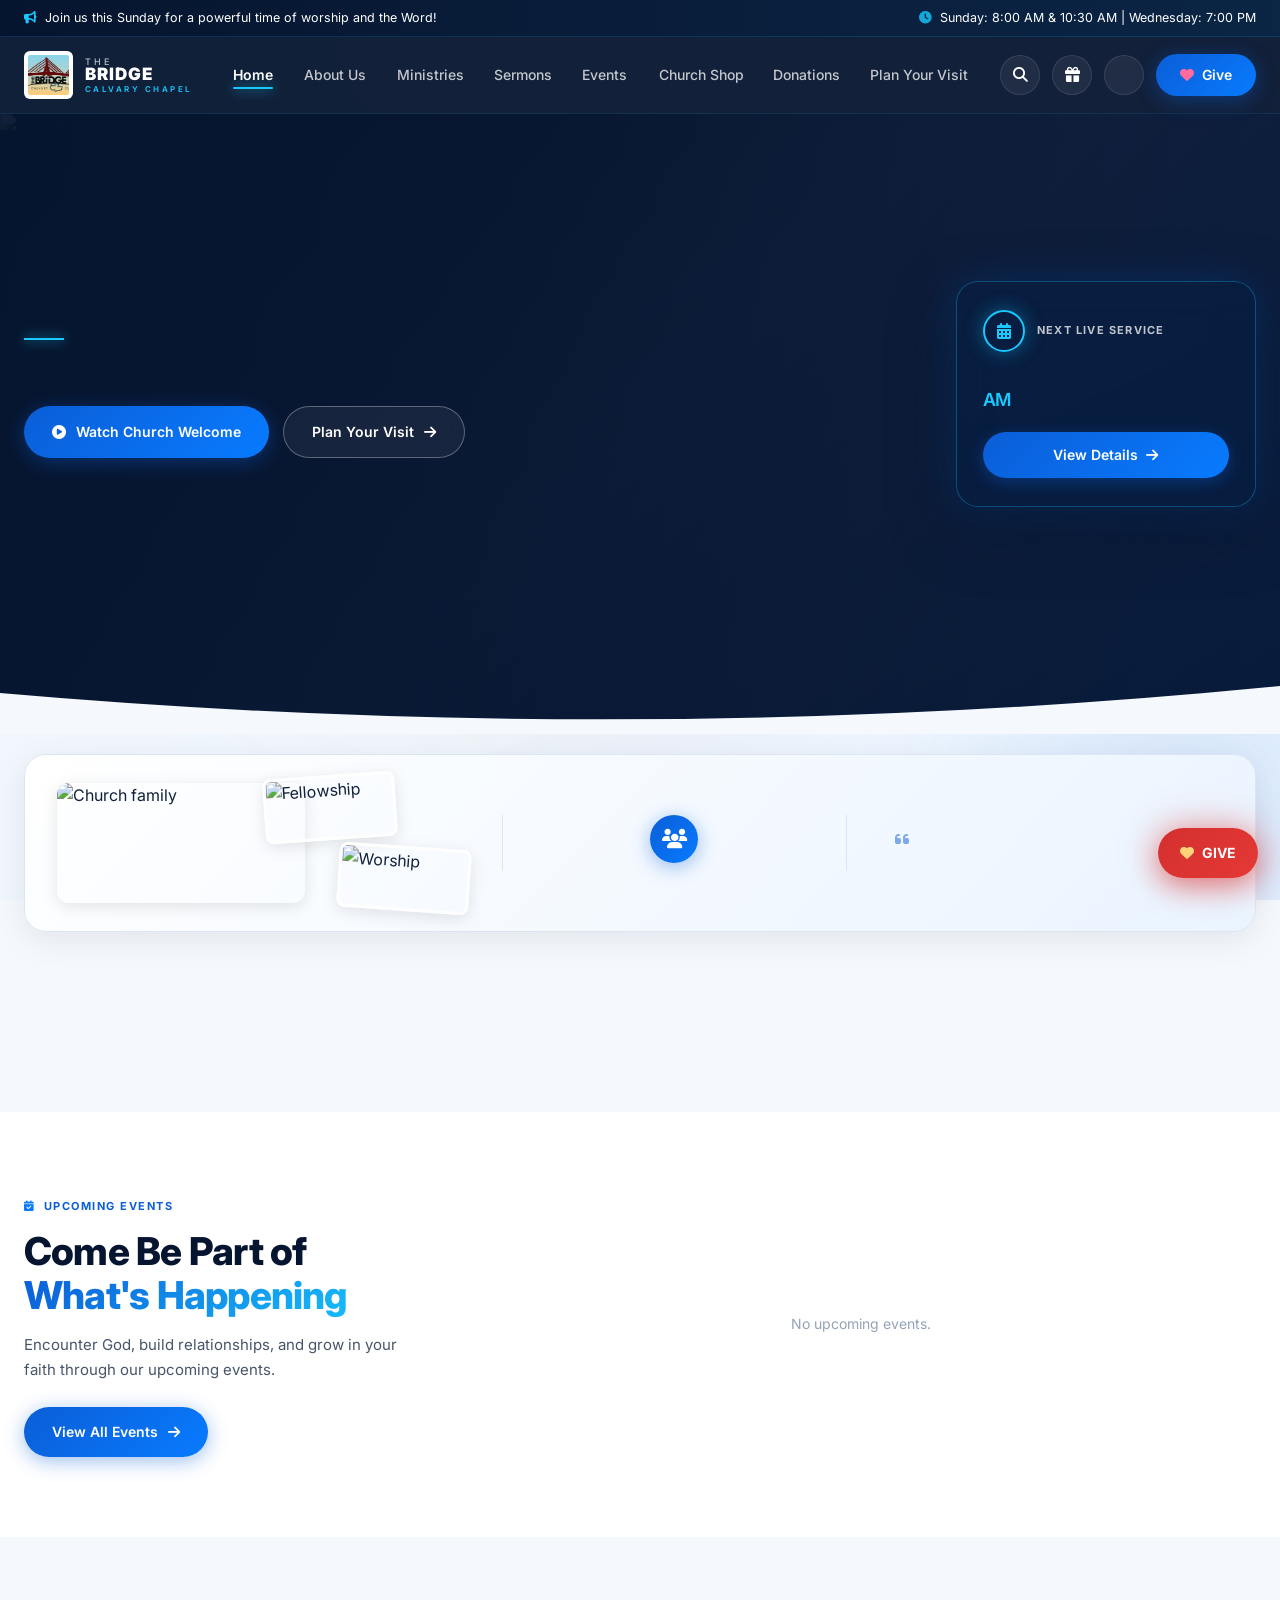
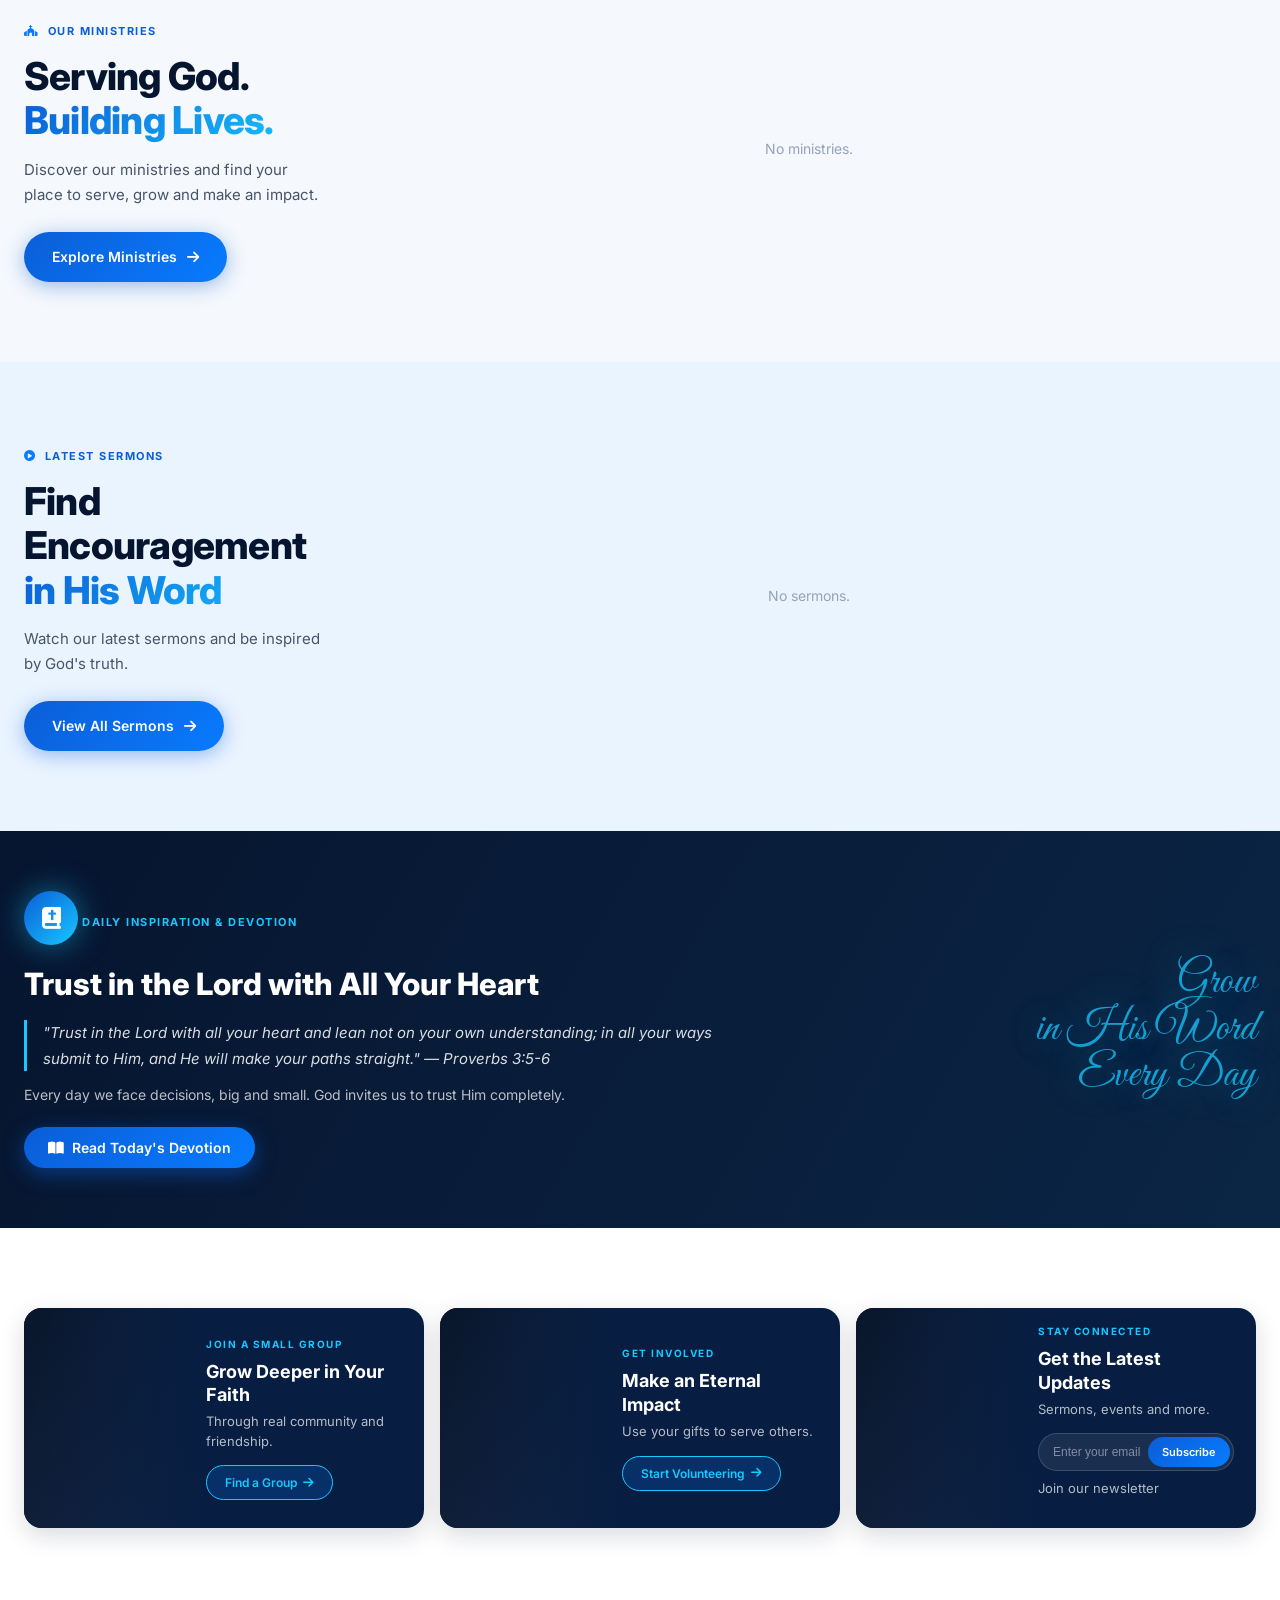
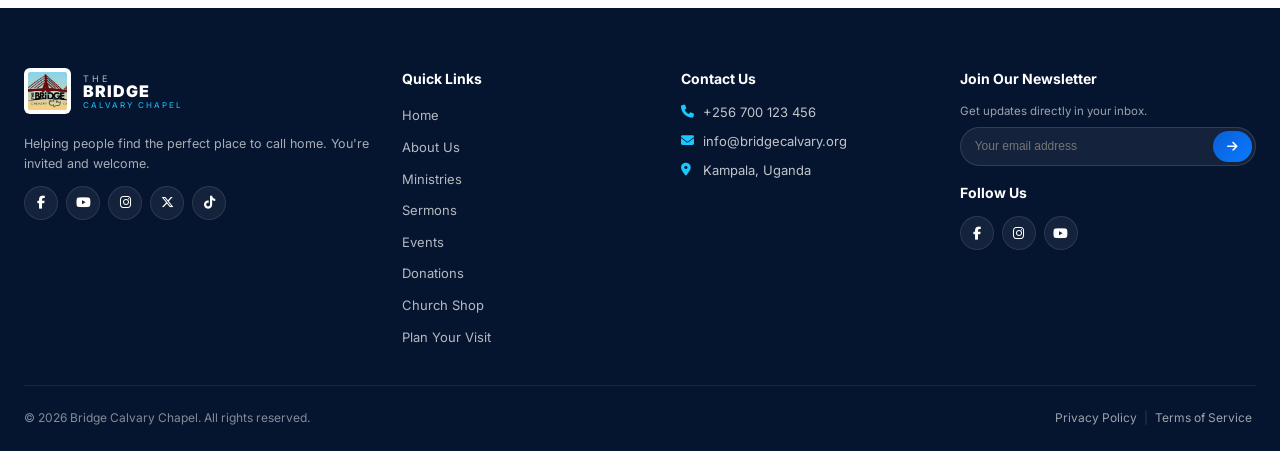
==== commit 5c296aec: "Added Christmas and Washing modes, fixed donation buttons" ====
--- a/index.html
+++ b/index.html
@@ -52,11 +52,22 @@
             <li><a href="ministries.html" class="nav-link">Ministries</a></li>
             <li><a href="sermons.html" class="nav-link">Sermons</a></li>
             <li><a href="events-announcements.html" class="nav-link">Events</a></li>
-            <li><a href="donations.html#shopSection" class="nav-link">Church Shop</a></li>
+            <li><a href="church-shop.html" class="nav-link">Church Shop</a></li>
+            <li><a href="donations.html" class="nav-link">Donations</a></li>
             <li><a href="plan-your-visit.html" class="nav-link">Plan Your Visit</a></li>
         </ul>
         <div class="nav-actions">
             <button class="nav-search-icon" aria-label="Search"><i class="fas fa-search"></i></button>
+            
+            <!-- CHRISTMAS & WASHING MODE BUTTONS -->
+            <button class="nav-search-icon mode-btn" id="festiveBtn" aria-label="Toggle Christmas Mode" title="Christmas Mode">
+                <i class="fas fa-gift"></i>
+            </button>
+            <button class="nav-search-icon mode-btn" id="washBtn" aria-label="Toggle Washing Mode" title="Washing Mode">
+                <i class="fas fa-bubbles"></i>
+            </button>
+            <!-- END MODE BUTTONS -->
+
             <a href="donations.html" class="btn-give">
                 <i class="fas fa-heart"></i> <span>Give</span>
             </a>
@@ -297,7 +308,7 @@
                     <li><a href="sermons.html">Sermons</a></li>
                     <li><a href="events-announcements.html">Events</a></li>
                     <li><a href="donations.html">Donations</a></li>
-                    <li><a href="donations.html#shopSection">Church Shop</a></li>
+                    <li><a href="church-shop.html">Church Shop</a></li>
                     <li><a href="plan-your-visit.html">Plan Your Visit</a></li>
                 </ul>
             </div>
@@ -379,7 +390,7 @@
         <div class="shop-popup-body">
             <h3 id="shopPopupTitle">Discover the Bridge Church Shop</h3>
             <p id="shopPopupMessage">Faith-inspired gifts that support our church ministry.</p>
-            <a href="donations.html#shopSection" class="btn btn-primary shop-popup-btn" id="shopPopupBtn">
+            <a href="church-shop.html" class="btn btn-primary shop-popup-btn" id="shopPopupBtn">
                 Explore the Shop <i class="fas fa-arrow-right"></i>
             </a>
             <p class="shop-popup-note">You can close this anytime</p>
--- a/css/style.css
+++ b/css/style.css
@@ -1213,4 +1213,140 @@
 @media (max-width: 640px) {
     .modal-panel-image { height: 160px; }
     .modal-panel-body { padding: 24px 22px 24px; }
+}
+/* ============================================
+   MODE BUTTONS (Navbar)
+   ============================================ */
+.mode-btn {
+    background: rgba(255,255,255,0.06);
+    border: 1px solid rgba(255,255,255,0.1);
+    transition: all 0.3s;
+}
+.mode-btn:hover {
+    background: rgba(24,200,255,0.18);
+    color: var(--cyan);
+    transform: scale(1.1);
+}
+#festiveBtn:hover { color: var(--gold); background: rgba(244,196,48,0.15); }
+#washBtn:hover { color: #00e5ff; background: rgba(0,229,255,0.15); }
+
+/* ============================================
+   FESTIVE CHRISTMAS MODE OVERRIDES
+   ============================================ */
+body.festive-mode {
+    --bg-gray: #0b1b2a;
+    --text-dark: #ffffff;
+    --text-muted: #a0b0c0;
+    --border-light: #1a3a2a;
+    --white: #122a3a;
+    --pale-blue: #0d2e1a;
+    
+    background-color: #0b1b2a !important;
+}
+
+/* Force sections to go dark */
+body.festive-mode .page-bg { background: linear-gradient(135deg, #0b1b2a 0%, #0d2e1a 100%) !important; }
+body.festive-mode .events-section,
+body.festive-mode .engagement-section { background: #0b1b2a !important; }
+body.festive-mode .ministries-section,
+body.festive-mode .sermons-section,
+body.festive-mode .values-section { background: #0d2e1a !important; }
+body.festive-mode .footer { background: #05140a !important; }
+body.festive-mode .navbar { background: rgba(5, 20, 10, 0.95) !important; border-bottom: 1px solid #8c1c1c; }
+
+/* Cards and Panels */
+body.festive-mode .value-card,
+body.festive-mode .event-card,
+body.festive-mode .sermon-card,
+body.festive-mode .family-card { background: #122a3a !important; border-color: #8c1c1c !important; }
+body.festive-mode .value-body h3,
+body.festive-mode .event-body h4,
+body.festive-mode .sermon-body h4 { color: #fff !important; }
+body.festive-mode .value-body p,
+body.festive-mode .event-body p,
+body.festive-mode .sermon-body p { color: #a0b0c0 !important; }
+
+/* ---------------------------------------------------
+   WASHING / CLEANING MODE OVERRIDES
+   --------------------------------------------------- */
+body.wash-mode {
+    --bg-gray: #e3f2fd;
+    --text-dark: #0d47a1;
+    --text-muted: #5472d2;
+    --border-light: #b3e5fc;
+    --white: #ffffff;
+    --pale-blue: #e1f5fe;
+    
+    background-color: #e3f2fd !important;
+}
+
+body.wash-mode .page-bg { background: linear-gradient(135deg, #e3f2fd 0%, #b3e5fc 100%) !important; }
+body.wash-mode .events-section,
+body.wash-mode .engagement-section { background: #ffffff !important; }
+body.wash-mode .ministries-section,
+body.wash-mode .sermons-section,
+body.wash-mode .values-section { background: #e1f5fe !important; }
+body.wash-mode .navbar { background: rgba(13, 71, 161, 0.95) !important; }
+body.wash-mode .footer { background: #0d47a1 !important; }
+
+/* ============================================
+   ANIMATIONS: SNOW & BUBBLES
+   ============================================ */
+
+/* Christmas Snowflake */
+.snowflake {
+    position: fixed;
+    top: -10px;
+    color: #fff;
+    font-size: 1em;
+    font-family: Arial, sans-serif;
+    text-shadow: 0 0 5px #fff;
+    pointer-events: none;
+    z-index: 9999;
+    animation: fall linear forwards;
+}
+@keyframes fall {
+    to { transform: translateY(105vh); }
+}
+
+/* Christmas Ball */
+.christmas-ball {
+    position: fixed;
+    top: -50px;
+    border-radius: 50%;
+    pointer-events: none;
+    z-index: 9998;
+    box-shadow: inset -5px -5px 15px rgba(0,0,0,0.5), 0 0 10px rgba(255,255,255,0.2);
+    animation: drop linear forwards;
+}
+.christmas-ball::after {
+    content: '';
+    position: absolute;
+    top: -10px;
+    left: 50%;
+    transform: translateX(-50%);
+    width: 10px;
+    height: 15px;
+    border: 2px solid #f4c430;
+    border-bottom: none;
+    border-radius: 10px 10px 0 0;
+}
+@keyframes drop {
+    to { transform: translateY(110vh) rotate(360deg); }
+}
+
+/* Washing Mode Soap Bubble */
+.soap-bubble {
+    position: fixed;
+    bottom: -50px;
+    border-radius: 50%;
+    background: radial-gradient(circle at 30% 30%, rgba(255,255,255,0.8), rgba(0,229,255,0.2) 60%, rgba(0,229,255,0.6));
+    box-shadow: 0 0 10px rgba(0, 229, 255, 0.4), inset -5px -5px 15px rgba(255,255,255,0.5);
+    border: 1px solid rgba(255,255,255,0.6);
+    pointer-events: none;
+    z-index: 9999;
+    animation: floatUp linear forwards;
+}
+@keyframes floatUp {
+    to { transform: translateY(-115vh) translateX(50px) scale(1.2); opacity: 0; }
 }
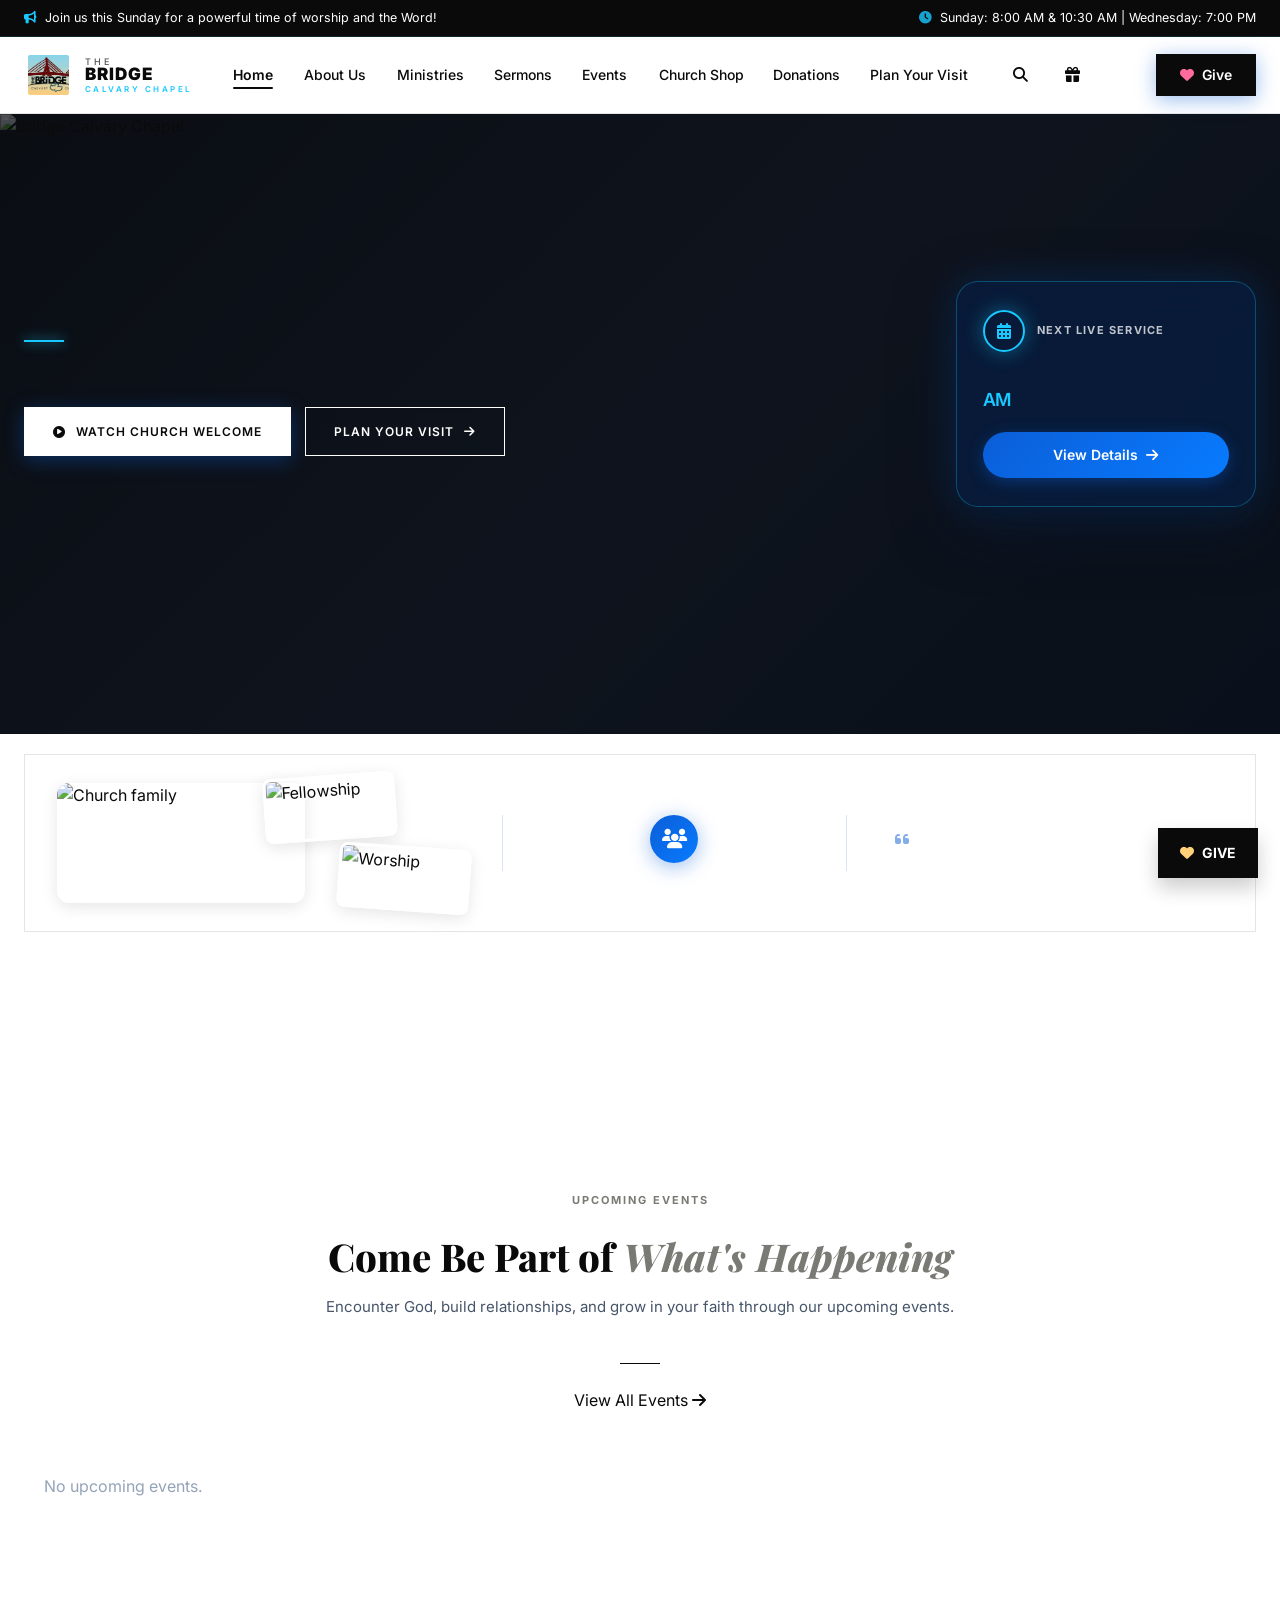
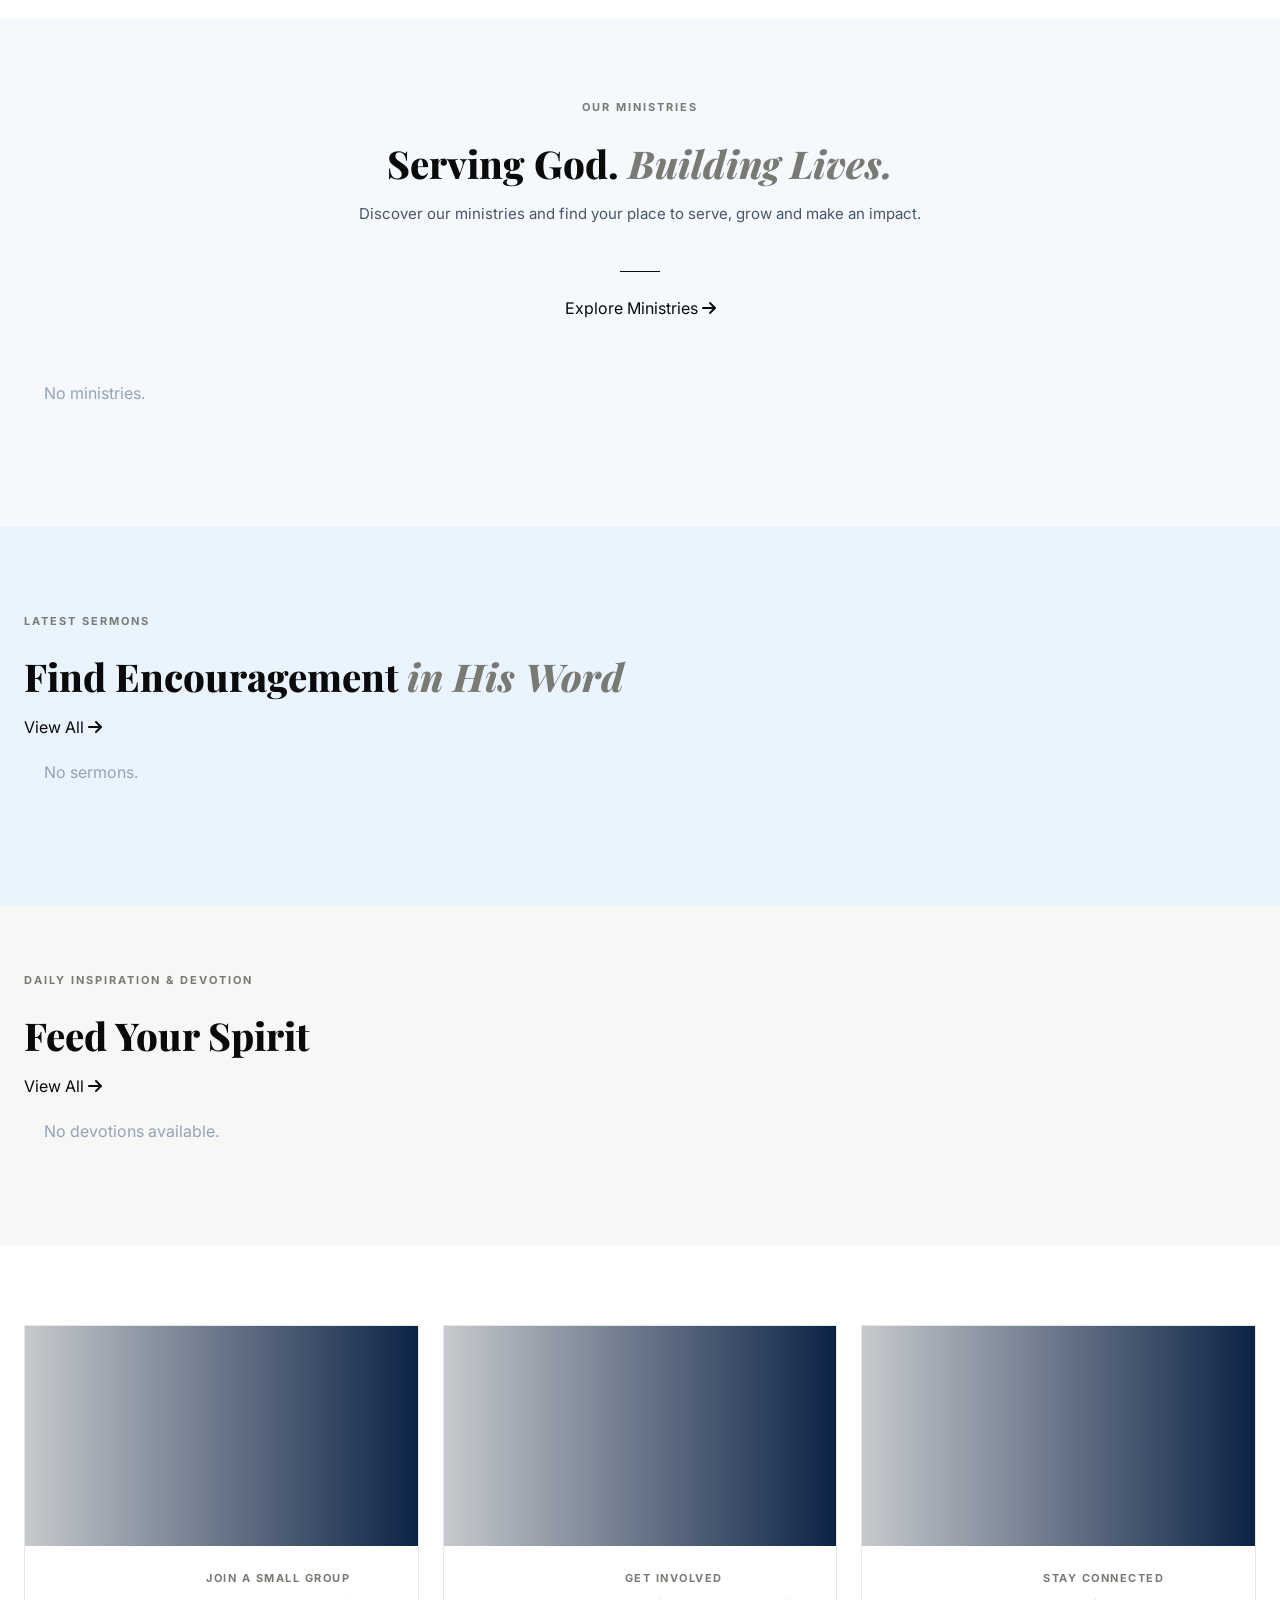
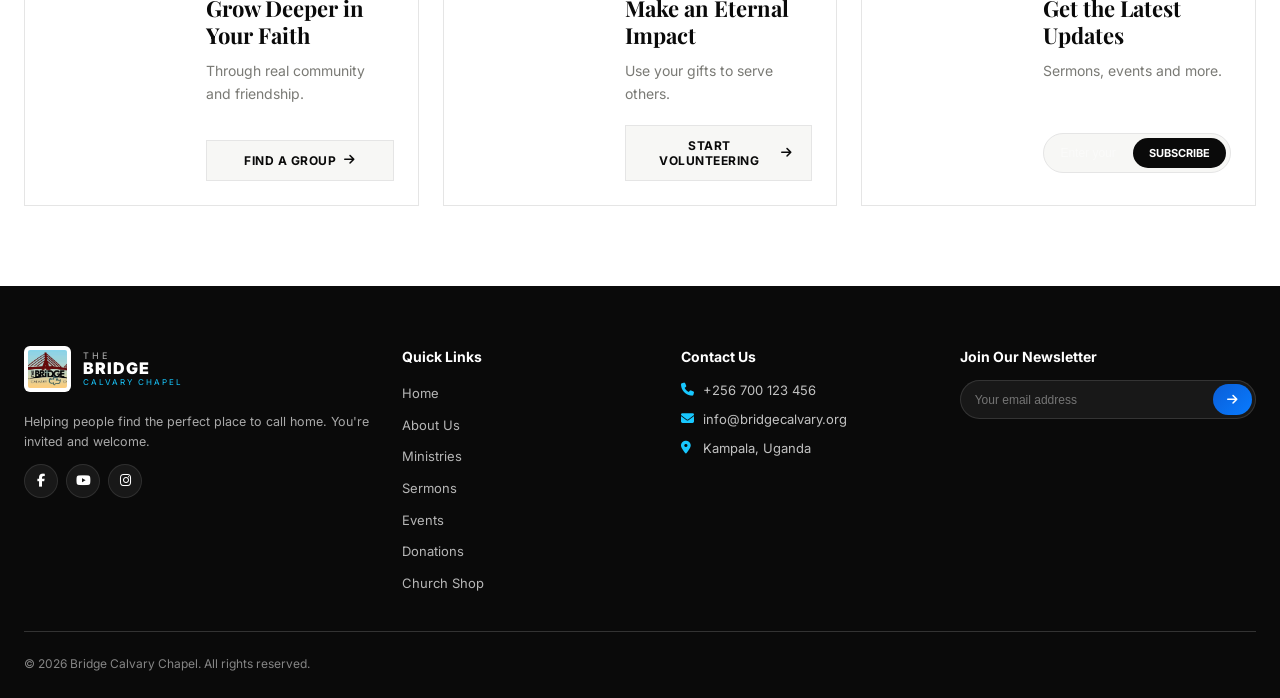
==== commit 1535f8d4: "fixed the seo and added new files site map etc" ====
--- a/index.html
+++ b/index.html
@@ -3,11 +3,94 @@
 <head>
     <meta charset="UTF-8">
     <meta name="viewport" content="width=device-width, initial-scale=1.0">
-    <meta name="description" content="Bridge Calvary Chapel - Make Disciples of Christ Jesus">
-    <title>Bridge Calvary Chapel</title>
-
+
+    <!-- Primary SEO -->
+    <title>Bridge Calvary Chapel Jinja | A Family of Faith in Uganda</title>
+    <meta name="description" content="The Bridge Calvary Chapel Jinja is a family of believers making disciples of Christ Jesus through biblical teaching, worship, prayer, and community outreach in Jinja, Uganda.">
+    <meta name="keywords" content="The Bridge Calvary Chapel, TBCC, church in Jinja, Jinja church, Calvary Chapel Uganda, Calvary church Jinja, Sunday service Jinja, Bible study Jinja Uganda">
+    <meta name="author" content="The Bridge Calvary Chapel Jinja">
+    <meta name="robots" content="index, follow">
+    <meta name="language" content="English">
+    <meta name="geo.region" content="UG-224">
+    <meta name="geo.placename" content="Jinja, Uganda">
+    <meta name="geo.position" content="0.4244;33.2041">
+    <meta name="ICBM" content="0.4244, 33.2041">
+    <link rel="canonical" href="https://thebridgecalvarychapel.org/">
+
+    <!-- Open Graph (WhatsApp, Facebook, LinkedIn previews) -->
+    <meta property="og:type" content="website">
+    <meta property="og:site_name" content="The Bridge Calvary Chapel Jinja">
+    <meta property="og:title" content="Bridge Calvary Chapel Jinja | A Family of Faith in Uganda">
+    <meta property="og:description" content="Join us at The Bridge Calvary Chapel Jinja for worship, the Word, and community. Making disciples of Christ Jesus in Uganda.">
+    <meta property="og:url" content="https://thebridgecalvarychapel.org/">
+    <meta property="og:image" content="https://mtmgvmvhgkoqjuhiqvsk.supabase.co/storage/v1/object/public/church-media/hero/hero.jpg">
+    <meta property="og:image:width" content="1200">
+    <meta property="og:image:height" content="630">
+    <meta property="og:image:alt" content="The Bridge Calvary Chapel Jinja church family">
+    <meta property="og:locale" content="en_UG">
+
+    <!-- Twitter Card -->
+    <meta name="twitter:card" content="summary_large_image">
+    <meta name="twitter:title" content="Bridge Calvary Chapel Jinja">
+    <meta name="twitter:description" content="A family of believers in Jinja, Uganda, committed to making disciples of Christ Jesus.">
+    <meta name="twitter:image" content="https://mtmgvmvhgkoqjuhiqvsk.supabase.co/storage/v1/object/public/church-media/hero/hero.jpg">
+
+    <!-- Favicon -->
+    <link rel="icon" href="assets/images/logo.jpg" type="image/jpeg">
+    <link rel="apple-touch-icon" href="assets/images/logo.jpg">
+
+    <!-- Structured Data (JSON-LD) — helps Google understand the church -->
+    <script type="application/ld+json">
+    {
+      "@context": "https://schema.org",
+      "@type": "Church",
+      "name": "The Bridge Calvary Chapel Jinja",
+      "alternateName": "TBCC",
+      "url": "https://thebridgecalvarychapel.org/",
+      "logo": "https://thebridgecalvarychapel.org/assets/images/logo.jpg",
+      "image": "https://mtmgvmvhgkoqjuhiqvsk.supabase.co/storage/v1/object/public/church-media/hero/hero.jpg",
+      "description": "A family of believers in Jinja, Uganda, committed to making disciples of Christ Jesus through worship, Bible teaching, and community outreach.",
+      "slogan": "Make Disciples of Christ Jesus",
+      "address": {
+        "@type": "PostalAddress",
+        "streetAddress": "Bell Avenue, opposite Ntake Bakery",
+        "addressLocality": "Jinja",
+        "addressRegion": "Jinja District",
+        "addressCountry": "UG"
+      },
+      "geo": {
+        "@type": "GeoCoordinates",
+        "latitude": 0.4244,
+        "longitude": 33.2041
+      },
+      "telephone": "+256773486604",
+      "email": "thebridgecalvarychapel1@gmail.com",
+      "sameAs": [
+        "https://youtube.com/@thebridgecalvarychapel-2"
+      ],
+      "openingHoursSpecification": [
+        {
+          "@type": "OpeningHoursSpecification",
+          "dayOfWeek": "Sunday",
+          "opens": "08:00",
+          "closes": "12:00"
+        },
+        {
+          "@type": "OpeningHoursSpecification",
+          "dayOfWeek": "Wednesday",
+          "opens": "17:00",
+          "closes": "19:00"
+        }
+      ]
+    }
+    </script>
+
+    <!-- Fonts & Styles -->
+    <link rel="preconnect" href="https://cdnjs.cloudflare.com">
+    <link rel="preconnect" href="https://fonts.googleapis.com">
+    <link rel="preconnect" href="https://fonts.gstatic.com" crossorigin>
     <link rel="stylesheet" href="https://cdnjs.cloudflare.com/ajax/libs/font-awesome/6.4.0/css/all.min.css">
-    <link href="https://fonts.googleapis.com/css2?family=Inter:wght@300;400;500;600;700;800;900&family=Great+Vibes&display=swap" rel="stylesheet">
+    <link href="https://fonts.googleapis.com/css2?family=Inter:wght@300;400;500;600;700;800;900&family=Playfair+Display:wght@400;600;700;800;900&display=swap" rel="stylesheet">
     <link rel="stylesheet" href="css/style.css">
     <link rel="stylesheet" href="css/responsive.css">
 </head>
@@ -25,14 +108,6 @@
             <span id="announceTimes">Sunday: 8:00 AM &amp; 10:30 AM  |  Wednesday: 7:00 PM</span>
         </div>
     </div>
-</div>
-
-<!-- ===== ANIMATED BACKGROUND ===== -->
-<div class="page-bg">
-    <div class="bg-orb bg-orb-1"></div>
-    <div class="bg-orb bg-orb-2"></div>
-    <div class="bg-orb bg-orb-3"></div>
-    <div class="bg-orb bg-orb-4"></div>
 </div>
 
 <!-- ===== NAVIGATION ===== -->
@@ -66,7 +141,6 @@
             <button class="nav-search-icon mode-btn" id="washBtn" aria-label="Toggle Washing Mode" title="Washing Mode">
                 <i class="fas fa-bubbles"></i>
             </button>
-            <!-- END MODE BUTTONS -->
 
             <a href="donations.html" class="btn-give">
                 <i class="fas fa-heart"></i> <span>Give</span>
@@ -120,11 +194,6 @@
             </div>
         </div>
     </div>
-    <div class="hero-divider">
-        <svg viewBox="0 0 1440 100" preserveAspectRatio="none">
-            <path d="M0,100 L0,40 Q720,120 1440,30 L1440,100 Z" fill="#F5F8FC"/>
-        </svg>
-    </div>
 </section>
 
 <!-- ===== FAMILY INTRO ===== -->
@@ -157,73 +226,68 @@
     </div>
 </section>
 
-<!-- ===== UPCOMING EVENTS ===== -->
+<!-- ===== UPCOMING EVENTS (Centered Header, Full-Width Banners) ===== -->
 <section class="events-section">
     <div class="container">
-        <div class="events-wrapper">
-            <div class="events-info">
-                <span class="section-eyebrow"><i class="fas fa-calendar-check"></i> Upcoming Events</span>
-                <h2 class="section-title">Come Be Part of <span>What's Happening</span></h2>
-                <p class="section-description">Encounter God, build relationships, and grow in your faith through our upcoming events.</p>
-                <a href="events-announcements.html" class="btn btn-primary">
-                    View All Events <i class="fas fa-arrow-right"></i>
-                </a>
-            </div>
-            <div class="events-slider" id="eventsSlider"></div>
-        </div>
-    </div>
-</section>
-
-<!-- ===== OUR MINISTRIES ===== -->
+        <div class="section-header-centered">
+            <span class="section-eyebrow">UPCOMING EVENTS</span>
+            <h2 class="section-title-serif">Come Be Part of <span>What's Happening</span></h2>
+            <p class="section-description">Encounter God, build relationships, and grow in your faith through our upcoming events.</p>
+            <div class="section-divider"></div>
+            <a href="events-announcements.html" class="btn-outline-dark">View All Events <i class="fas fa-arrow-right"></i></a>
+        </div>
+        <div class="full-bleed-track" id="eventsSlider">
+            <!-- Event Banners injected here -->
+        </div>
+    </div>
+</section>
+
+<!-- ===== OUR MINISTRIES (Centered Header, Full-Width Banners) ===== -->
 <section class="ministries-section">
     <div class="container">
-        <div class="ministries-layout">
-            <div class="ministries-info">
-                <span class="section-eyebrow"><i class="fas fa-church"></i> Our Ministries</span>
-                <h2 class="section-title">Serving God. <span>Building Lives.</span></h2>
-                <p class="section-description">Discover our ministries and find your place to serve, grow and make an impact.</p>
-                <a href="ministries.html" class="btn btn-primary">
-                    Explore Ministries <i class="fas fa-arrow-right"></i>
-                </a>
-            </div>
-            <div class="ministries-grid" id="ministriesGrid"></div>
-        </div>
-    </div>
-</section>
-
-<!-- ===== SERMONS ===== -->
+        <div class="section-header-centered">
+            <span class="section-eyebrow">OUR MINISTRIES</span>
+            <h2 class="section-title-serif">Serving God. <span>Building Lives.</span></h2>
+            <p class="section-description">Discover our ministries and find your place to serve, grow and make an impact.</p>
+            <div class="section-divider"></div>
+            <a href="ministries.html" class="btn-outline-dark">Explore Ministries <i class="fas fa-arrow-right"></i></a>
+        </div>
+        <div class="full-bleed-track" id="ministriesGrid">
+            <!-- Ministry Banners injected here -->
+        </div>
+    </div>
+</section>
+
+<!-- ===== LATEST SERMONS (Small Cards) ===== -->
 <section class="sermons-section">
     <div class="container">
-        <div class="sermons-wrapper">
-            <div class="sermons-info">
-                <span class="section-eyebrow"><i class="fas fa-play-circle"></i> Latest Sermons</span>
-                <h2 class="section-title">Find Encouragement <span>in His Word</span></h2>
-                <p class="section-description">Watch our latest sermons and be inspired by God's truth.</p>
-                <a href="sermons.html" class="btn btn-primary">
-                    View All Sermons <i class="fas fa-arrow-right"></i>
-                </a>
-            </div>
-            <div class="sermons-slider" id="sermonsSlider"></div>
-        </div>
-    </div>
-</section>
-
-<!-- ===== DAILY DEVOTION ===== -->
-<section class="devotion-banner" id="devotionBanner">
-    <div class="devotion-bg" id="devotionBg"></div>
-    <div class="container">
-        <div class="devotion-inner">
-            <div class="devotion-content">
-                <div class="devotion-icon"><i class="fas fa-book-bible"></i></div>
-                <span class="devotion-label">DAILY INSPIRATION &amp; DEVOTION</span>
-                <h2 class="devotion-title" id="devotionTitle">Trust in the Lord with All Your Heart</h2>
-                <p class="devotion-verse" id="devotionVerse">"Trust in the Lord with all your heart and lean not on your own understanding; in all your ways submit to Him, and He will make your paths straight." — Proverbs 3:5-6</p>
-                <p class="devotion-desc" id="devotionDesc">Every day we face decisions, big and small. God invites us to trust Him completely.</p>
-                <button class="btn-devotion" id="btnReadDevotion" type="button">
-                    <i class="fas fa-book-open"></i> Read Today's Devotion
-                </button>
-            </div>
-            <div class="devotion-script" id="devotionScript">Grow<br>in His Word<br>Every Day</div>
+        <div class="section-header-elevation">
+            <div>
+                <span class="section-eyebrow">LATEST SERMONS</span>
+                <h2 class="section-title-serif">Find Encouragement <span>in His Word</span></h2>
+            </div>
+            <a href="sermons.html" class="btn-outline-dark">View All <i class="fas fa-arrow-right"></i></a>
+        </div>
+        <div class="scroll-row">
+            <div class="scroll-track" id="sermonsSlider"></div>
+        </div>
+    </div>
+</section>
+
+<!-- ===== DAILY DEVOTION (Exactly 4 Cards, Small Design) ===== -->
+<section class="devotion-section" id="devotionBanner">
+    <div class="container">
+        <div class="section-header-elevation">
+            <div>
+                <span class="section-eyebrow">DAILY INSPIRATION &amp; DEVOTION</span>
+                <h2 class="section-title-serif">Feed Your Spirit</h2>
+            </div>
+            <a href="events-announcements.html" class="btn-outline-dark">View All <i class="fas fa-arrow-right"></i></a>
+        </div>
+        <div class="scroll-row">
+            <div class="scroll-track" id="devotionSlider">
+                <!-- 4 Cards injected here -->
+            </div>
         </div>
     </div>
 </section>
@@ -270,7 +334,6 @@
                         <input type="email" placeholder="Enter your email address" required>
                         <button type="submit">Subscribe</button>
                     </form>
-                    <p class="newsletter-note">Join our newsletter</p>
                 </div>
             </div>
         </div>
@@ -290,13 +353,11 @@
                         <span class="footer-calvary">CALVARY CHAPEL</span>
                     </div>
                 </a>
-                <p id="footerTagline" style="font-size:12.5px;color:rgba(255,255,255,0.65);margin:12px 0;">Helping people find the perfect place to call home. You're invited and welcome.</p>
+                <p style="font-size:12.5px;color:rgba(255,255,255,0.65);margin:12px 0;">Helping people find the perfect place to call home. You're invited and welcome.</p>
                 <div class="footer-social">
                     <a href="#" aria-label="Facebook"><i class="fab fa-facebook-f"></i></a>
                     <a href="#" aria-label="YouTube"><i class="fab fa-youtube"></i></a>
                     <a href="#" aria-label="Instagram"><i class="fab fa-instagram"></i></a>
-                    <a href="#" aria-label="X"><i class="fab fa-x-twitter"></i></a>
-                    <a href="#" aria-label="TikTok"><i class="fab fa-tiktok"></i></a>
                 </div>
             </div>
             <div class="footer-col">
@@ -309,37 +370,24 @@
                     <li><a href="events-announcements.html">Events</a></li>
                     <li><a href="donations.html">Donations</a></li>
                     <li><a href="church-shop.html">Church Shop</a></li>
-                    <li><a href="plan-your-visit.html">Plan Your Visit</a></li>
                 </ul>
             </div>
             <div class="footer-col">
                 <h4>Contact Us</h4>
-                <div class="footer-contact-item"><i class="fas fa-phone"></i><span id="footerPhone">+256 700 123 456</span></div>
-                <div class="footer-contact-item"><i class="fas fa-envelope"></i><span id="footerEmail">info@bridgecalvary.org</span></div>
-                <div class="footer-contact-item"><i class="fas fa-map-marker-alt"></i><span id="footerAddress">Kampala, Uganda</span></div>
+                <div class="footer-contact-item"><i class="fas fa-phone"></i><span>+256 700 123 456</span></div>
+                <div class="footer-contact-item"><i class="fas fa-envelope"></i><span>info@bridgecalvary.org</span></div>
+                <div class="footer-contact-item"><i class="fas fa-map-marker-alt"></i><span>Kampala, Uganda</span></div>
             </div>
             <div class="footer-col">
                 <h4>Join Our Newsletter</h4>
-                <p style="font-size:11.5px;color:rgba(255,255,255,0.6);margin-bottom:6px;">Get updates directly in your inbox.</p>
                 <form class="footer-newsletter-form" id="footerNewsletter">
                     <input type="email" placeholder="Your email address" required aria-label="Email">
                     <button type="submit" aria-label="Subscribe"><i class="fas fa-arrow-right"></i></button>
                 </form>
-                <h4 style="margin-top:16px;">Follow Us</h4>
-                <div class="footer-social">
-                    <a href="#" aria-label="Facebook"><i class="fab fa-facebook-f"></i></a>
-                    <a href="#" aria-label="Instagram"><i class="fab fa-instagram"></i></a>
-                    <a href="#" aria-label="YouTube"><i class="fab fa-youtube"></i></a>
-                </div>
             </div>
         </div>
         <div class="footer-bottom">
             <p>&copy; <span id="currentYear">2025</span> Bridge Calvary Chapel. All rights reserved.</p>
-            <div class="footer-bottom-links">
-                <a href="#">Privacy Policy</a>
-                <span class="divider">|</span>
-                <a href="#">Terms of Service</a>
-            </div>
         </div>
     </div>
 </footer>
@@ -350,7 +398,7 @@
     <span>GIVE</span>
 </a>
 
-<!-- ===== VIDEO MODAL ===== -->
+<!-- ===== MODALS ===== -->
 <div class="video-modal" id="videoModal" role="dialog" aria-modal="true">
     <div class="video-modal-overlay" data-close-modal></div>
     <div class="video-modal-content">
@@ -363,7 +411,6 @@
     </div>
 </div>
 
-<!-- ===== CENTERED MODAL PANEL (with optional top image) ===== -->
 <div class="modal-panel-overlay" id="modalOverlay"></div>
 <div class="modal-panel" id="modalPanel" role="dialog" aria-modal="true" aria-hidden="true">
     <button class="modal-panel-close" id="modalClose" aria-label="Close" type="button">
@@ -375,9 +422,8 @@
     <div class="modal-panel-body" id="modalBody"></div>
 </div>
 
-<!-- ===== ROTATING SHOP / DONATION POPUP ===== -->
 <div class="shop-popup-overlay" id="shopPopupOverlay" aria-hidden="true">
-    <div class="shop-popup" id="shopPopup" role="dialog" aria-modal="true" aria-label="Church promotion">
+    <div class="shop-popup" id="shopPopup" role="dialog" aria-modal="true">
         <button class="shop-popup-close" id="shopPopupClose" aria-label="Close" type="button">
             <i class="fas fa-times"></i>
         </button>
@@ -393,7 +439,6 @@
             <a href="church-shop.html" class="btn btn-primary shop-popup-btn" id="shopPopupBtn">
                 Explore the Shop <i class="fas fa-arrow-right"></i>
             </a>
-            <p class="shop-popup-note">You can close this anytime</p>
         </div>
     </div>
 </div>
--- a/css/style.css
+++ b/css/style.css
@@ -1349,4 +1349,980 @@
 }
 @keyframes floatUp {
     to { transform: translateY(-115vh) translateX(50px) scale(1.2); opacity: 0; }
-}+}
+/* ============================================================
+   ELEVATION-STYLE BLACK & WHITE OVERRIDE
+   Paste at the bottom of css/style.css
+   ============================================================ */
+
+:root {
+    --black: #0A0A0A;
+    --white: #FFFFFF;
+    --off-white: #F7F7F5;
+    --grey: #7A7A75;
+    --font-serif: 'Playfair Display', serif;
+}
+
+body {
+    background-color: var(--white);
+    color: var(--black);
+}
+
+/* --- NAVIGATION --- */
+.navbar {
+    background: var(--white) !important;
+    border-bottom: 1px solid #E5E5E5;
+}
+.nav-link, .logo-text { color: var(--black) !important; }
+.nav-link.active::after { background: var(--black) !important; box-shadow: none !important; }
+.nav-search-icon { color: var(--black) !important; }
+.btn-give { background: var(--black) !important; color: var(--white) !important; border-radius: 0 !important; }
+.announce-bar { background: var(--black) !important; color: var(--white) !important; }
+
+/* --- HERO --- */
+.hero-overlay { background: rgba(10,10,10,0.7) !important; }
+.hero-highlight { font-family: var(--font-serif) !important; color: var(--white) !important; font-style: italic; text-shadow: none !important; }
+.btn-primary, .btn-outline { border-radius: 0 !important; text-transform: uppercase; letter-spacing: 1px; font-size: 12px !important; }
+.btn-primary { background: var(--white) !important; color: var(--black) !important; border: 1px solid var(--white) !important; }
+.btn-outline { background: transparent !important; color: var(--white) !important; border: 1px solid var(--white) !important; }
+.btn-primary:hover { background: #E5E5E5 !important; }
+.btn-outline:hover { background: var(--white) !important; color: var(--black) !important; }
+
+/* --- SECTION HEADINGS --- */
+.section-title { font-family: var(--font-serif) !important; font-weight: 800 !important; color: var(--black) !important; }
+.section-title span { color: var(--grey) !important; font-style: italic; -webkit-text-fill-color: var(--grey) !important; }
+
+/* --- CARDS (Values, Events, Sermons, Ministries, Devotions) --- */
+.value-card, .event-card, .sermon-card, .ministry-card, .devotion-card, .family-card, .engagement-card {
+    background: var(--white) !important;
+    border: 1px solid #E5E5E5 !important;
+    border-radius: 0 !important;
+    box-shadow: none !important;
+    animation: none !important;
+}
+.value-card:hover, .event-card:hover, .sermon-card:hover, .ministry-card:hover, .devotion-card:hover {
+    border-color: var(--black) !important;
+    transform: translateY(-4px) !important;
+}
+.value-body h3, .event-body h4, .sermon-body h4, .devotion-card-title, .engagement-content h3 { color: var(--black) !important; }
+.value-body p, .event-body p, .sermon-body p, .devotion-card-desc, .engagement-content p { color: var(--grey) !important; }
+
+/* --- BUTTONS ON CARDS --- */
+.value-btn, .btn-engagement, .devotion-card-btn { background: var(--off-white) !important; color: var(--black) !important; border-radius: 0 !important; border: 1px solid #E5E5E5 !important; }
+.value-card:hover .value-btn, .engagement-card:hover .btn-engagement, .devotion-card:hover .devotion-card-btn { background: var(--black) !important; color: var(--white) !important; }
+
+/* --- DEVOTION SECTION --- */
+.devotion-section { background: var(--off-white) !important; }
+.icon-wrapper-devotion { background: var(--black) !important; color: var(--white) !important; box-shadow: none !important; }
+.section-label-devotion { color: var(--grey) !important; }
+
+/* --- FOOTER --- */
+.footer { background: var(--black) !important; color: var(--white) !important; border-top: none !important; }
+.footer-bottom { border-top: 1px solid #333 !important; }
+.footer-col a { color: var(--white) !important; opacity: 0.7; }
+.footer-col a:hover { opacity: 1; padding-left: 0; }
+
+/* --- MODALS --- */
+.modal-panel { background: var(--white) !important; border-radius: 0 !important; border: 1px solid #E5E5E5 !important; box-shadow: 0 20px 40px rgba(0,0,0,0.1) !important; }
+.modal-panel-header h2 { font-family: var(--font-serif) !important; color: var(--black) !important; -webkit-text-fill-color: var(--black) !important; }
+.modal-panel-icon { background: var(--black) !important; box-shadow: none !important; }
+.modal-panel-btn { border-radius: 0 !important; background: var(--black) !important; color: var(--white) !important; }
+
+/* --- FLOATING GIVE BUTTON --- */
+.floating-give { background: var(--black) !important; color: var(--white) !important; border-radius: 0 !important; box-shadow: 0 10px 20px rgba(0,0,0,0.2) !important; animation: none !important; }
+/* ============================================
+   HOMEPAGE LAYOUT UPDATES
+   ============================================ */
+
+/* --- 1. SERMONS: Smaller cards, horizontal scroll --- */
+.sermons-wrapper {
+    display: block !important; /* Remove side-by-side layout */
+}
+
+.sermons-info {
+    max-width: 600px;
+    margin-bottom: 32px;
+    text-align: left;
+}
+
+.sermons-slider {
+    display: flex !important;
+    overflow-x: auto !important;
+    gap: 16px !important;
+    padding-bottom: 20px;
+    scroll-snap-type: x mandatory;
+    scrollbar-width: none; /* Hide scrollbar Firefox */
+}
+.sermons-slider::-webkit-scrollbar {
+    display: none; /* Hide scrollbar Chrome/Safari */
+}
+
+.sermon-card {
+    flex: 0 0 240px !important;
+    width: 240px !important;
+    scroll-snap-align: start;
+    border-radius: 8px !important;
+}
+
+.sermon-image {
+    aspect-ratio: 16/9 !important; /* Force wide thumbnail */
+}
+
+.sermon-body {
+    padding: 12px !important;
+}
+
+.sermon-body h4 {
+    font-size: 13px !important;
+    margin-bottom: 4px;
+}
+
+.sermon-body p {
+    font-size: 11px !important;
+}
+
+.sermon-body .btn {
+    padding: 6px 12px !important;
+    font-size: 11px !important;
+    width: 100%;
+    justify-content: center;
+}
+
+
+/* --- 2. EVENTS: Bigger images, horizontal scroll --- */
+.events-wrapper {
+    display: block !important; /* Remove side-by-side layout */
+}
+
+.events-info {
+    max-width: 600px;
+    margin-bottom: 32px;
+    text-align: left;
+}
+
+.events-slider {
+    display: flex !important;
+    overflow-x: auto !important;
+    gap: 20px !important;
+    padding-bottom: 20px;
+    scroll-snap-type: x mandatory;
+    scrollbar-width: none;
+}
+.events-slider::-webkit-scrollbar {
+    display: none;
+}
+
+.event-card {
+    flex: 0 0 300px !important; /* Wider cards */
+    width: 300px !important;
+    scroll-snap-align: start;
+    border-radius: 8px !important;
+}
+
+.event-image {
+    height: 220px !important; /* INCREASED IMAGE HEIGHT */
+}
+
+.event-body {
+    padding: 16px !important;
+}
+
+.event-body h4 {
+    font-size: 16px !important;
+    margin-bottom: 8px;
+}
+
+.event-body .btn {
+    width: 100%;
+    justify-content: center;
+}
+
+
+/* --- 3. MINISTRIES: Bigger cards, horizontal scroll --- */
+.ministries-layout {
+    display: block !important; /* Remove side-by-side layout */
+}
+
+.ministries-info {
+    max-width: 600px;
+    margin-bottom: 32px;
+    text-align: left;
+}
+
+.ministries-grid {
+    display: flex !important;
+    overflow-x: auto !important;
+    gap: 20px !important;
+    padding-bottom: 20px;
+    scroll-snap-type: x mandatory;
+    scrollbar-width: none;
+}
+.ministries-grid::-webkit-scrollbar {
+    display: none;
+}
+
+.ministry-card {
+    flex: 0 0 340px !important; /* Much wider */
+    width: 340px !important;
+    height: 300px !important; /* INCREASED HEIGHT */
+    scroll-snap-align: start;
+    border-radius: 8px !important;
+}
+
+.ministry-overlay {
+    padding: 24px 20px !important; /* Bigger text area */
+}
+
+.ministry-overlay h4 {
+    font-size: 18px !important;
+}/* ============================================
+   HORIZONTAL DEVOTION CARDS
+   ============================================ */
+.devotion-section {
+    padding: 60px 0;
+    background: var(--off-white, #F7F7F5);
+    position: relative;
+    z-index: 2;
+    overflow: hidden;
+}
+.section-header-devotion {
+    display: flex;
+    justify-content: space-between;
+    align-items: flex-end;
+    margin-bottom: 24px;
+    border-bottom: 1px solid #E5E5E5;
+    padding-bottom: 16px;
+    flex-wrap: wrap;
+    gap: 16px;
+}
+.section-header-left {
+    display: flex;
+    align-items: center;
+    gap: 14px;
+}
+.icon-wrapper-devotion {
+    width: 44px;
+    height: 44px;
+    border-radius: 50%;
+    background: var(--black, #0A0A0A);
+    display: flex;
+    align-items: center;
+    justify-content: center;
+    color: #fff;
+    font-size: 18px;
+}
+.section-label-devotion {
+    font-size: 11px;
+    font-weight: 700;
+    letter-spacing: 1.8px;
+    color: #7A7A75;
+    text-transform: uppercase;
+    display: block;
+}
+.section-title-devotion {
+    font-size: clamp(1.4rem, 2.2vw, 1.8rem);
+    font-weight: 800;
+    color: var(--black, #0A0A0A);
+    margin: 0;
+    font-family: 'Playfair Display', serif;
+}
+.section-link-devotion {
+    font-size: 13px;
+    font-weight: 700;
+    color: var(--black, #0A0A0A);
+    display: inline-flex;
+    align-items: center;
+    gap: 6px;
+    transition: all 0.2s;
+    text-transform: uppercase;
+    letter-spacing: 0.5px;
+}
+.section-link-devotion:hover {
+    opacity: 0.7;
+    transform: translateX(3px);
+}
+
+/* The scroll row */
+.devotion-scroll-row {
+    position: relative;
+    width: 100%;
+}
+.devotion-track {
+    display: flex;
+    gap: 16px;
+    overflow-x: auto;
+    overflow-y: hidden;
+    padding: 10px 4px 20px;
+    scroll-behavior: smooth;
+    scroll-snap-type: x mandatory;
+    -webkit-overflow-scrolling: touch;
+    scrollbar-width: none; /* Hide scrollbar Firefox */
+}
+.devotion-track::-webkit-scrollbar {
+    display: none; /* Hide scrollbar Chrome/Safari */
+}
+
+/* The Card */
+.devotion-card {
+    flex: 0 0 280px;
+    width: 280px;
+    scroll-snap-align: start;
+    background: #fff;
+    border-radius: 0; /* Square edges for Elevation style */
+    padding: 20px;
+    display: flex;
+    flex-direction: column;
+    text-align: left;
+    cursor: pointer;
+    position: relative;
+    transition: all 0.35s;
+    box-shadow: none;
+    border: 1px solid #E5E5E5;
+}
+
+/* Glow animations cycling (Subtle black/grey glow for the new theme) */
+.devotion-card:nth-child(3n+1) { animation: glowGold 4s infinite; }
+.devotion-card:nth-child(3n+2) { animation: glowBlue 4s infinite; }
+.devotion-card:nth-child(3n)   { animation: glowCyan 4s infinite; }
+
+.devotion-card:hover {
+    transform: translateY(-4px);
+    border-color: var(--black, #0A0A0A);
+}
+
+/* Optional Thumbnail */
+.devotion-thumb {
+    width: 100%;
+    height: 120px;
+    border-radius: 0;
+    overflow: hidden;
+    margin-bottom: 16px;
+    background: var(--off-white, #F7F7F5);
+    display: none; /* Hidden by default, shown by JS if image exists */
+}
+.devotion-thumb img {
+    width: 100%;
+    height: 100%;
+    object-fit: cover;
+}
+
+.devotion-card-title {
+    font-size: 16px;
+    font-weight: 800;
+    color: var(--black, #0A0A0A);
+    margin-bottom: 6px;
+    line-height: 1.3;
+    font-family: 'Playfair Display', serif;
+    display: -webkit-box;
+    -webkit-line-clamp: 2;
+    -webkit-box-orient: vertical;
+    overflow: hidden;
+}
+.devotion-card-ref {
+    font-size: 10px;
+    font-weight: 700;
+    color: #7A7A75;
+    text-transform: uppercase;
+    letter-spacing: 0.5px;
+    margin-bottom: 10px;
+}
+.devotion-card-desc {
+    font-size: 12px;
+    color: #444440;
+    line-height: 1.6;
+    margin-bottom: 20px;
+    flex: 1;
+    display: -webkit-box;
+    -webkit-line-clamp: 3;
+    -webkit-box-orient: vertical;
+    overflow: hidden;
+}
+.devotion-card-btn {
+    display: inline-flex;
+    align-items: center;
+    justify-content: center;
+    gap: 6px;
+    padding: 12px;
+    background: var(--off-white, #F7F7F5);
+    color: var(--black, #0A0A0A);
+    font-size: 12px;
+    font-weight: 700;
+    border-radius: 0;
+    border: 1px solid #E5E5E5;
+    width: 100%;
+    transition: all 0.25s;
+    margin-top: auto;
+    text-transform: uppercase;
+    letter-spacing: 0.5px;
+}
+.devotion-card:hover .devotion-card-btn {
+    background: var(--black, #0A0A0A);
+    color: #fff;
+    border-color: var(--black, #0A0A0A);
+}
+
+/* Glow Keyframes (Subtle, monochromatic) */
+@keyframes glowGold { 0%,100% { box-shadow: 0 0 8px rgba(0,0,0,0.03); } 50% { box-shadow: 0 0 22px rgba(0,0,0,0.08); } }
+@keyframes glowBlue { 0%,100% { box-shadow: 0 0 8px rgba(0,0,0,0.03); } 50% { box-shadow: 0 0 22px rgba(0,0,0,0.08); } }
+@keyframes glowCyan { 0%,100% { box-shadow: 0 0 8px rgba(0,0,0,0.03); } 50% { box-shadow: 0 0 22px rgba(0,0,0,0.08); } }
+
+@media (max-width: 768px) {
+    .devotion-card { flex: 0 0 240px; width: 240px; }
+}
+/* ============================================
+   HOMEPAGE SIZING & HORIZONTAL SCROLL FIX
+   ============================================ */
+
+/* 1. UPCOMING EVENTS - Big Cards, Horizontal Scroll */
+#eventsSlider {
+    display: flex !important;
+    flex-wrap: nowrap !important;
+    overflow-x: auto !important;
+    gap: 24px !important;
+    padding-bottom: 24px;
+    scroll-snap-type: x mandatory;
+    scrollbar-width: none;
+}
+#eventsSlider::-webkit-scrollbar { display: none; }
+
+.event-card {
+    flex: 0 0 420px !important; /* MUCH WIDER */
+    width: 420px !important;
+    scroll-snap-align: start;
+    background: #fff;
+    border: 1px solid #E5E5E5;
+    display: flex;
+    flex-direction: column;
+}
+.event-image {
+    height: 280px !important; /* MUCH TALLER IMAGE */
+    position: relative;
+    overflow: hidden;
+}
+.event-image img {
+    width: 100%; height: 100%; object-fit: cover;
+}
+.event-body {
+    padding: 24px !important;
+}
+.event-body h4 {
+    font-family: 'Playfair Display', serif;
+    font-size: 22px !important;
+    margin-bottom: 12px;
+}
+.event-body .btn {
+    padding: 14px 24px !important;
+    font-size: 13px !important;
+    width: 100%;
+    justify-content: center;
+}
+
+/* 2. OUR MINISTRIES - Big Cards, Horizontal Scroll */
+#ministriesGrid {
+    display: flex !important;
+    flex-wrap: nowrap !important;
+    overflow-x: auto !important;
+    gap: 24px !important;
+    padding-bottom: 24px;
+    scroll-snap-type: x mandatory;
+    scrollbar-width: none;
+}
+#ministriesGrid::-webkit-scrollbar { display: none; }
+
+.ministry-card {
+    flex: 0 0 400px !important; /* HUGE WIDE CARD */
+    width: 400px !important;
+    height: 400px !important; /* HUGE TALL CARD */
+    scroll-snap-align: start;
+    position: relative;
+    overflow: hidden;
+    border: 1px solid #E5E5E5;
+}
+.ministry-image {
+    position: absolute; inset: 0;
+}
+.ministry-image img {
+    width: 100%; height: 100%; object-fit: cover;
+    transition: transform 0.5s;
+}
+.ministry-card:hover .ministry-image img {
+    transform: scale(1.05);
+}
+.ministry-overlay {
+    position: absolute; bottom: 0; left: 0; right: 0;
+    padding: 32px 24px !important;
+    background: linear-gradient(180deg, transparent 0%, rgba(0,0,0,0.9) 100%);
+    color: #fff;
+}
+.ministry-overlay h4 {
+    font-family: 'Playfair Display', serif;
+    font-size: 26px !important;
+    font-weight: 700;
+    margin: 0;
+}
+
+/* 3. DEVOTIONS - Smaller Cards, Horizontal Scroll */
+#devotionSlider {
+    display: flex !important;
+    flex-wrap: nowrap !important;
+    overflow-x: auto !important;
+    gap: 20px !important;
+    padding-bottom: 24px;
+    scroll-snap-type: x mandatory;
+    scrollbar-width: none;
+}
+#devotionSlider::-webkit-scrollbar { display: none; }
+
+.devotion-card {
+    flex: 0 0 300px !important; /* COMPACT SIZE */
+    width: 300px !important;
+    scroll-snap-align: start;
+    background: #fff;
+    border: 1px solid #E5E5E5;
+    padding: 24px;
+    display: flex;
+    flex-direction: column;
+}
+.devotion-card-title {
+    font-family: 'Playfair Display', serif;
+    font-size: 18px;
+    margin-bottom: 6px;
+}
+.devotion-card-desc {
+    font-size: 13px;
+    color: #7A7A75;
+    line-height: 1.6;
+    margin-bottom: 16px;
+    flex: 1;
+}
+.devotion-card-btn {
+    width: 100%;
+    justify-content: center;
+}
+
+/* 4. LATEST SERMONS - Small Cards, Horizontal Scroll */
+#sermonsSlider {
+    display: flex !important;
+    flex-wrap: nowrap !important;
+    overflow-x: auto !important;
+    gap: 20px !important;
+    padding-bottom: 24px;
+    scroll-snap-type: x mandatory;
+    scrollbar-width: none;
+}
+#sermonsSlider::-webkit-scrollbar { display: none; }
+
+.sermon-card {
+    flex: 0 0 260px !important;
+    width: 260px !important;
+    scroll-snap-align: start;
+    background: #fff;
+    border: 1px solid #E5E5E5;
+}
+
+/* Responsive Adjustments for Mobile */
+@media (max-width: 768px) {
+    .event-card { flex: 0 0 320px !important; width: 320px !important; }
+    .event-image { height: 200px !important; }
+    .ministry-card { flex: 0 0 300px !important; width: 300px !important; height: 300px !important; }
+    .ministry-overlay h4 { font-size: 20px !important; }
+    .devotion-card { flex: 0 0 260px !important; width: 260px !important; }
+    .sermon-card { flex: 0 0 220px !important; width: 220px !important; }
+}
+/* ============================================
+   ELEVATION EDITORIAL LAYOUT
+   ============================================ */
+
+/* Centered Section Headers */
+.section-header-centered {
+    text-align: center;
+    max-width: 700px;
+    margin: 0 auto 40px;
+    display: flex;
+    flex-direction: column;
+    align-items: center;
+}
+.section-title-serif {
+    font-family: 'Playfair Display', serif;
+    font-size: clamp(2rem, 3vw, 2.8rem);
+    font-weight: 800;
+    color: #0A0A0A;
+    margin: 10px 0 16px;
+    line-height: 1.15;
+}
+.section-title-serif span {
+    font-style: italic;
+    color: #7A7A75;
+}
+.section-eyebrow {
+    font-size: 11px;
+    font-weight: 700;
+    letter-spacing: 2px;
+    text-transform: uppercase;
+    color: #7A7A75;
+}
+
+/* The line separating the words from the content */
+.section-divider {
+    width: 40px;
+    height: 1px;
+    background: #0A0A0A;
+    margin: 20px 0 24px;
+}
+
+/* ============================================
+   FULL-BLEED BANNERS (Events & Ministries)
+   ============================================ */
+.full-bleed-track {
+    display: flex;
+    gap: 24px;
+    overflow-x: auto;
+    padding-bottom: 20px;
+    scroll-snap-type: x mandatory;
+    scrollbar-width: none;
+}
+.full-bleed-track::-webkit-scrollbar { display: none; }
+
+/* Large Event Banner */
+.event-banner-card {
+    flex: 0 0 600px;
+    width: 600px;
+    height: 340px;
+    scroll-snap-align: start;
+    position: relative;
+    border-radius: 0; /* Sharp edges for editorial look */
+    overflow: hidden;
+    display: block;
+    text-decoration: none;
+    border: 1px solid #E5E5E5;
+}
+.event-banner-card img {
+    width: 100%;
+    height: 100%;
+    object-fit: cover;
+    transition: transform 0.6s ease;
+}
+.event-banner-card:hover img {
+    transform: scale(1.04);
+}
+.event-banner-overlay {
+    position: absolute;
+    inset: 0;
+    background: linear-gradient(90deg, rgba(0,0,0,0.85) 0%, rgba(0,0,0,0.2) 60%, transparent 100%);
+    display: flex;
+    flex-direction: column;
+    justify-content: flex-end;
+    padding: 40px;
+    color: #fff;
+}
+.event-banner-date {
+    font-size: 12px;
+    font-weight: 700;
+    letter-spacing: 1.5px;
+    text-transform: uppercase;
+    color: #D1D1D1;
+    margin-bottom: 8px;
+}
+.event-banner-title {
+    font-family: 'Playfair Display', serif;
+    font-size: 32px;
+    font-weight: 700;
+    margin-bottom: 12px;
+    line-height: 1.1;
+}
+.event-banner-link {
+    font-size: 13px;
+    font-weight: 600;
+    text-transform: uppercase;
+    letter-spacing: 1px;
+    display: inline-flex;
+    align-items: center;
+    gap: 8px;
+    color: #fff;
+    border-bottom: 1px solid #fff;
+    padding-bottom: 4px;
+    width: max-content;
+    transition: gap 0.2s;
+}
+.event-banner-card:hover .event-banner-link {
+    gap: 12px;
+}
+
+/* Large Ministry Banner */
+.ministry-banner-card {
+    flex: 0 0 500px;
+    width: 500px;
+    height: 500px; /* Square-ish for grand feel */
+    scroll-snap-align: start;
+    position: relative;
+    overflow: hidden;
+    display: block;
+    text-decoration: none;
+    border: 1px solid #E5E5E5;
+}
+.ministry-banner-card img {
+    width: 100%;
+    height: 100%;
+    object-fit: cover;
+    transition: transform 0.6s ease;
+}
+.ministry-banner-card:hover img {
+    transform: scale(1.04);
+}
+.ministry-banner-overlay {
+    position: absolute;
+    inset: 0;
+    background: linear-gradient(0deg, rgba(0,0,0,0.85) 0%, rgba(0,0,0,0.1) 60%, transparent 100%);
+    display: flex;
+    flex-direction: column;
+    justify-content: flex-end;
+    padding: 40px;
+    color: #fff;
+}
+.ministry-banner-title {
+    font-family: 'Playfair Display', serif;
+    font-size: 30px;
+    font-weight: 700;
+    margin-bottom: 16px;
+    line-height: 1.1;
+}
+
+/* ============================================
+   SMALL SERMONS & DEVOTIONS (Horizontal)
+   ============================================ */
+/* (Keep the styles you had for .sermon-card and .devotion-card) */
+/* ============================================
+   ENGAGEMENT SECTION (Fixed Images & Layout)
+   ============================================ */
+.engagement-section {
+    padding: 80px 0;
+    background: #fff;
+}
+.engagement-grid {
+    display: grid;
+    grid-template-columns: repeat(3, 1fr);
+    gap: 24px;
+}
+.engagement-card {
+    background: #fff;
+    border: 1px solid #E5E5E5;
+    display: flex;
+    flex-direction: column;
+    height: 100%;
+    min-height: 380px;
+}
+.engagement-image {
+    width: 100%;
+    height: 220px;
+    overflow: hidden;
+    position: relative;
+    background: #F7F7F5;
+}
+.engagement-image img {
+    width: 100%;
+    height: 100%;
+    object-fit: cover;
+    transition: transform 0.5s;
+}
+.engagement-card:hover .engagement-image img {
+    transform: scale(1.05);
+}
+.engagement-content {
+    padding: 24px;
+    display: flex;
+    flex-direction: column;
+    flex: 1;
+}
+.engagement-label {
+    font-size: 11px;
+    font-weight: 700;
+    letter-spacing: 1.5px;
+    text-transform: uppercase;
+    color: #7A7A75;
+    margin-bottom: 8px;
+}
+.engagement-content h3 {
+    font-family: 'Playfair Display', serif;
+    font-size: 22px;
+    font-weight: 700;
+    color: #0A0A0A;
+    margin-bottom: 12px;
+    line-height: 1.2;
+}
+.engagement-content p {
+    font-size: 14px;
+    color: #444;
+    line-height: 1.6;
+    margin-bottom: 20px;
+    flex: 1;
+}
+.btn-engagement {
+    display: inline-flex;
+    align-items: center;
+    justify-content: center;
+    gap: 8px;
+    padding: 12px 20px;
+    background: transparent;
+    color: #0A0A0A;
+    border: 1px solid #0A0A0A;
+    font-size: 12px;
+    font-weight: 700;
+    text-transform: uppercase;
+    letter-spacing: 0.5px;
+    transition: all 0.3s;
+    width: 100%;
+}
+.btn-engagement:hover {
+    background: #0A0A0A;
+    color: #fff;
+}
+.newsletter-form {
+    display: flex;
+    gap: 4px;
+    background: #F7F7F5;
+    border: 1px solid #E5E5E5;
+    padding: 4px;
+    margin-bottom: 8px;
+}
+.newsletter-form input {
+    flex: 1;
+    background: transparent;
+    border: none;
+    padding: 8px 12px;
+    font-size: 12px;
+    outline: none;
+    color: #0A0A0A;
+}
+.newsletter-form button {
+    padding: 8px 16px;
+    background: #0A0A0A;
+    color: #fff;
+    font-size: 11px;
+    font-weight: 700;
+    text-transform: uppercase;
+    border: none;
+    cursor: pointer;
+}
+
+/* ============================================
+   DEVOTIONS (4 Cards Horizontal Scroll)
+   ============================================ */
+#devotionSlider {
+    display: flex !important;
+    flex-wrap: nowrap !important;
+    overflow-x: auto !important;
+    gap: 20px !important;
+    padding-bottom: 20px;
+    scroll-snap-type: x mandatory;
+    scrollbar-width: none;
+}
+#devotionSlider::-webkit-scrollbar { display: none; }
+
+.devotion-card {
+    flex: 0 0 300px !important;
+    width: 300px !important;
+    scroll-snap-align: start;
+    background: #fff;
+    border: 1px solid #E5E5E5;
+    padding: 24px;
+    display: flex;
+    flex-direction: column;
+    transition: all 0.3s;
+}
+.devotion-card:hover {
+    transform: translateY(-4px);
+    border-color: #0A0A0A;
+}
+.devotion-thumb {
+    width: 100%;
+    height: 140px;
+    margin-bottom: 16px;
+    display: none;
+    overflow: hidden;
+}
+.devotion-thumb img {
+    width: 100%;
+    height: 100%;
+    object-fit: cover;
+}
+.devotion-card-title {
+    font-family: 'Playfair Display', serif;
+    font-size: 18px;
+    font-weight: 800;
+    color: #0A0A0A;
+    margin-bottom: 6px;
+    line-height: 1.3;
+}
+.devotion-card-ref {
+    font-size: 10px;
+    font-weight: 700;
+    text-transform: uppercase;
+    letter-spacing: 0.5px;
+    color: #7A7A75;
+    margin-bottom: 12px;
+}
+.devotion-card-desc {
+    font-size: 13px;
+    color: #444;
+    line-height: 1.6;
+    margin-bottom: 20px;
+    flex: 1;
+    display: -webkit-box;
+    -webkit-line-clamp: 3;
+    -webkit-box-orient: vertical;
+    overflow: hidden;
+}
+.devotion-card-btn {
+    display: inline-flex;
+    align-items: center;
+    justify-content: center;
+    gap: 6px;
+    padding: 12px;
+    background: #F7F7F5;
+    color: #0A0A0A;
+    font-size: 12px;
+    font-weight: 700;
+    text-transform: uppercase;
+    letter-spacing: 0.5px;
+    border: 1px solid #E5E5E5;
+    transition: all 0.25s;
+    margin-top: auto;
+}
+.devotion-card:hover .devotion-card-btn {
+    background: #0A0A0A;
+    color: #fff;
+    border-color: #0A0A0A;
+}
+
+@media (max-width: 900px) {
+    .engagement-grid { grid-template-columns: 1fr; }
+}
+@media (max-width: 768px) {
+    .devotion-card { flex: 0 0 260px !important; width: 260px !important; }
+}
+/* ============================================
+   CARD SIZING (SCROLLS HORIZONTALLY)
+   ============================================ */
+
+/* EVENTS */
+#eventsSlider { display: flex !important; overflow-x: auto !important; gap: 20px !important; padding-bottom: 20px; scroll-snap-type: x mandatory; scrollbar-width: none; }
+#eventsSlider::-webkit-scrollbar { display: none; }
+.event-card { flex: 0 0 280px !important; width: 280px !important; scroll-snap-align: start; background: #fff; border: 1px solid #E5E5E5; }
+.event-image { height: 160px !important; }
+
+/* MINISTRIES */
+#ministriesGrid { display: flex !important; overflow-x: auto !important; gap: 20px !important; padding-bottom: 20px; scroll-snap-type: x mandatory; scrollbar-width: none; }
+#ministriesGrid::-webkit-scrollbar { display: none; }
+#ministriesGrid .ministry-card { flex: 0 0 auto !important; width: auto !important; height: auto !important; max-width: 80vw; scroll-snap-align: start; }
+#ministriesGrid .ministry-image { position: relative; inset: auto; line-height: 0; }
+#ministriesGrid .ministry-image img { display: block; width: auto; height: auto; max-width: 80vw; max-height: 400px; object-fit: contain; }
+
+/* SERMONS */
+#sermonsSlider { display: flex !important; overflow-x: auto !important; gap: 20px !important; padding-bottom: 20px; scroll-snap-type: x mandatory; scrollbar-width: none; }
+#sermonsSlider::-webkit-scrollbar { display: none; }
+.sermon-card { flex: 0 0 240px !important; width: 240px !important; scroll-snap-align: start; }
+
+/* DEVOTIONS - Small Size, Exactly 4 cards */
+#devotionSlider { display: flex !important; overflow-x: auto !important; gap: 20px !important; padding-bottom: 20px; scroll-snap-type: x mandatory; scrollbar-width: none; }
+#devotionSlider::-webkit-scrollbar { display: none; }
+.devotion-card { flex: 0 0 260px !important; width: 260px !important; scroll-snap-align: start; background: #fff; border: 1px solid #E5E5E5; padding: 20px; display: flex; flex-direction: column; }
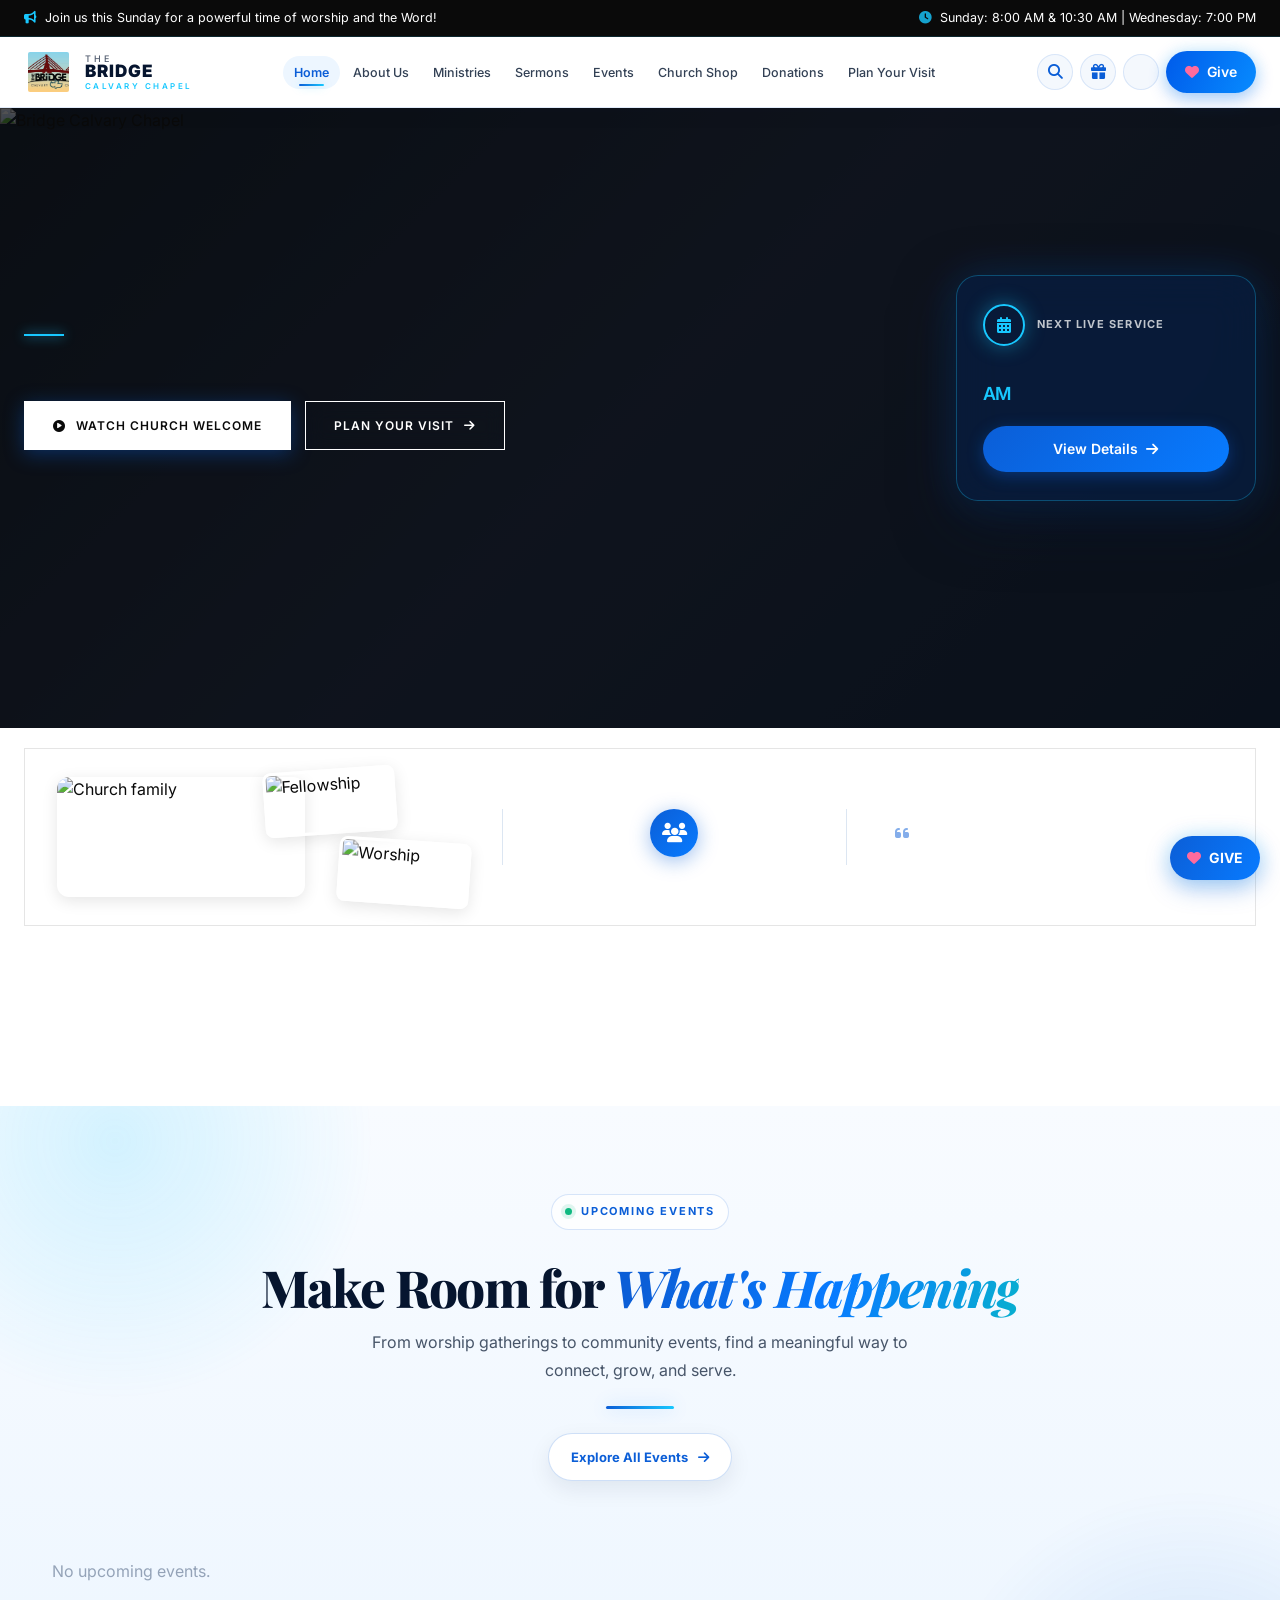
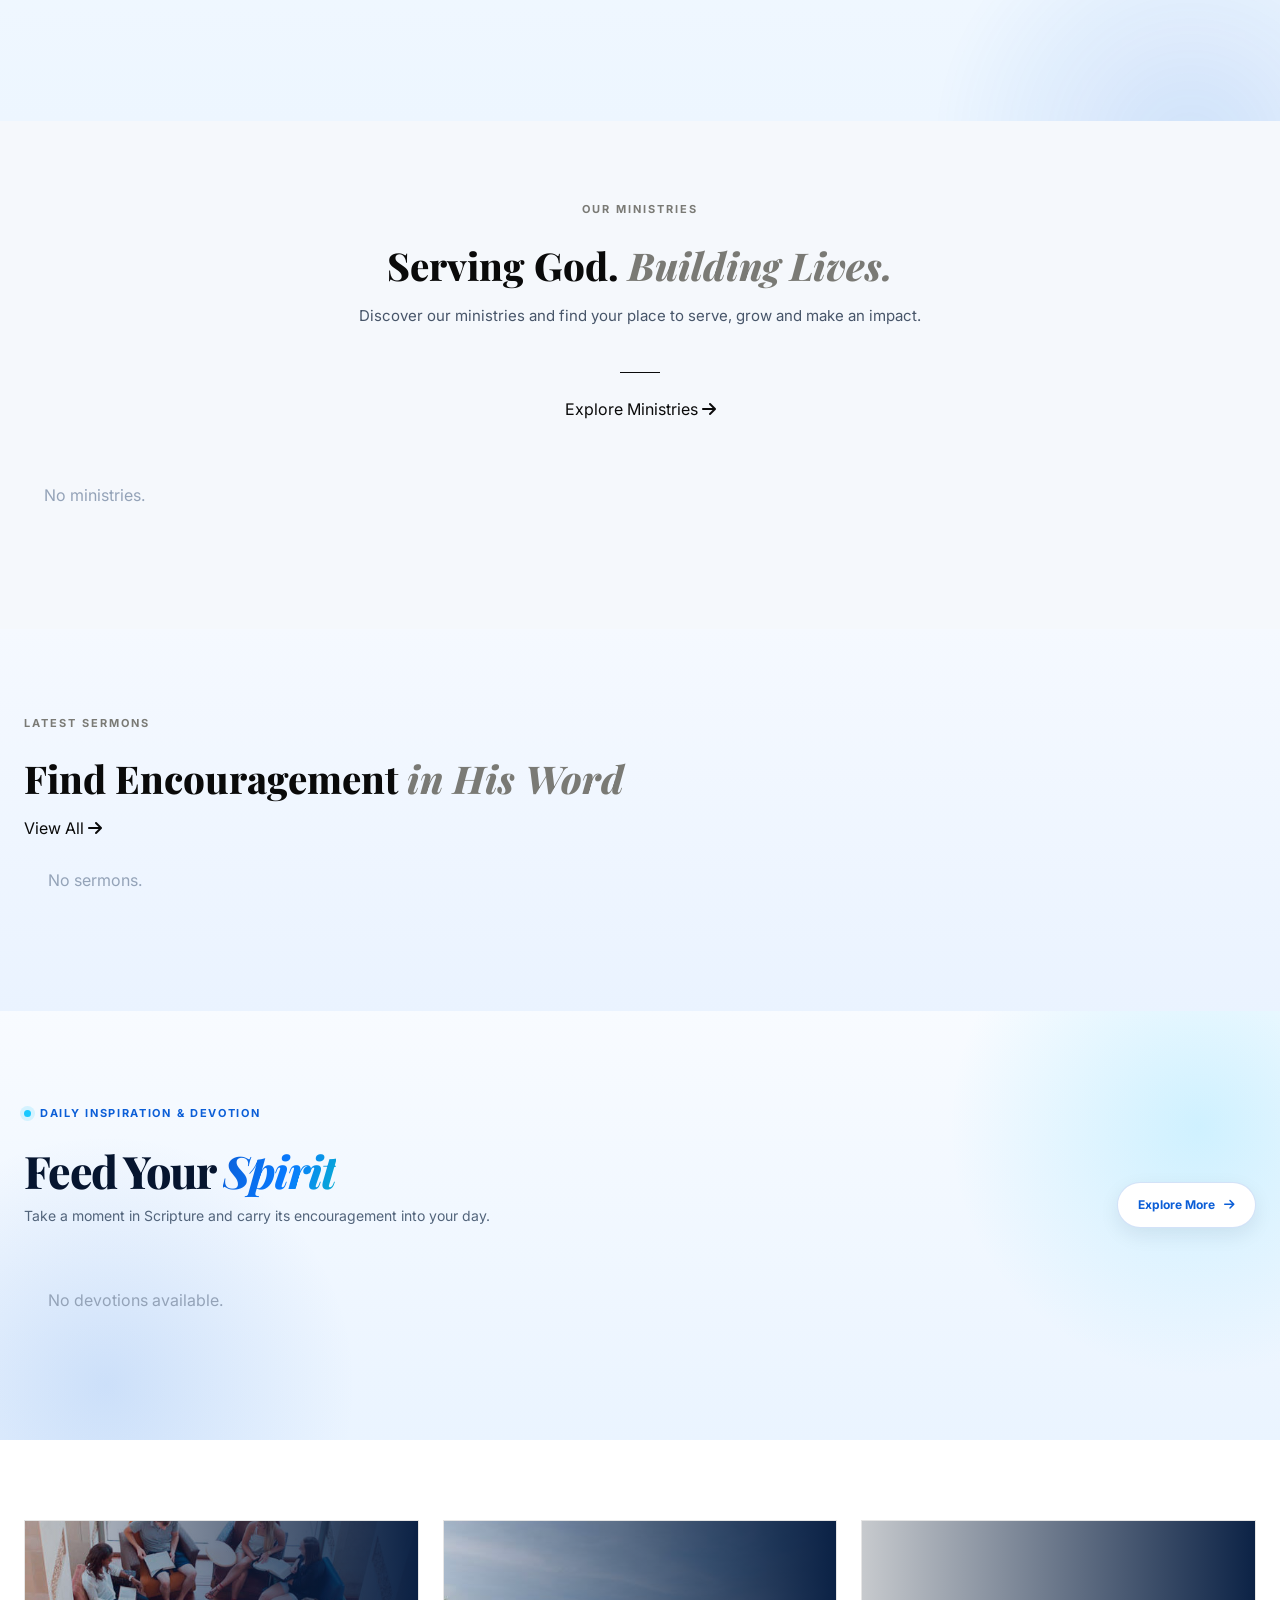
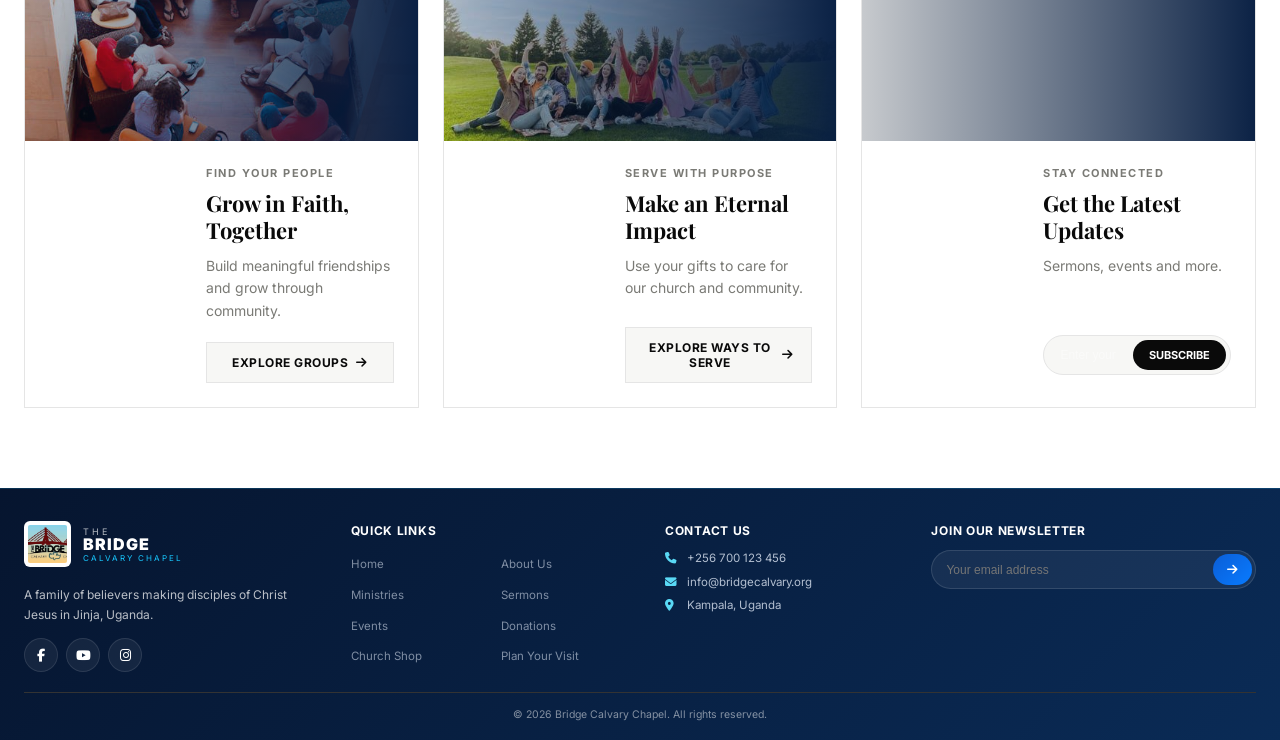
==== commit 7d7f4120: "home page" ====
--- a/index.html
+++ b/index.html
@@ -7,7 +7,7 @@
     <!-- Primary SEO -->
     <title>Bridge Calvary Chapel Jinja | A Family of Faith in Uganda</title>
     <meta name="description" content="The Bridge Calvary Chapel Jinja is a family of believers making disciples of Christ Jesus through biblical teaching, worship, prayer, and community outreach in Jinja, Uganda.">
-    <meta name="keywords" content="The Bridge Calvary Chapel, TBCC, church in Jinja, Jinja church, Calvary Chapel Uganda, Calvary church Jinja, Sunday service Jinja, Bible study Jinja Uganda">
+    <meta name="keywords" content="The Bridge Calvary Chapel, TBCC, tbcc-church, church in Jinja, Jinja church, Calvary Chapel Uganda, Calvary church Jinja, Sunday service Jinja, Bible study Jinja Uganda">
     <meta name="author" content="The Bridge Calvary Chapel Jinja">
     <meta name="robots" content="index, follow">
     <meta name="language" content="English">
@@ -45,7 +45,7 @@
       "@context": "https://schema.org",
       "@type": "Church",
       "name": "The Bridge Calvary Chapel Jinja",
-      "alternateName": "TBCC",
+      "alternateName": ["TBCC", "tbcc-church"],
       "url": "https://thebridgecalvarychapel.org/",
       "logo": "https://thebridgecalvarychapel.org/assets/images/logo.jpg",
       "image": "https://mtmgvmvhgkoqjuhiqvsk.supabase.co/storage/v1/object/public/church-media/hero/hero.jpg",
@@ -111,7 +111,7 @@
 </div>
 
 <!-- ===== NAVIGATION ===== -->
-<nav class="navbar" id="navbar">
+<nav class="navbar" id="navbar" aria-label="Main navigation">
     <div class="container">
         <a href="index.html" class="nav-logo">
             <img src="assets/images/logo.jpg" alt="Bridge Calvary Chapel" class="logo-img" onerror="this.style.display='none'">
@@ -142,7 +142,7 @@
                 <i class="fas fa-bubbles"></i>
             </button>
 
-            <a href="donations.html" class="btn-give">
+            <a href="donations.html" class="btn-give" aria-label="Give to Bridge Calvary Chapel">
                 <i class="fas fa-heart"></i> <span>Give</span>
             </a>
             <button class="nav-toggle" id="navToggle" aria-label="Menu" aria-expanded="false">
@@ -226,17 +226,17 @@
     </div>
 </section>
 
-<!-- ===== UPCOMING EVENTS (Centered Header, Full-Width Banners) ===== -->
-<section class="events-section">
+<!-- ===== UPCOMING EVENTS ===== -->
+<section class="events-section" aria-labelledby="upcomingEventsTitle">
     <div class="container">
         <div class="section-header-centered">
             <span class="section-eyebrow">UPCOMING EVENTS</span>
-            <h2 class="section-title-serif">Come Be Part of <span>What's Happening</span></h2>
-            <p class="section-description">Encounter God, build relationships, and grow in your faith through our upcoming events.</p>
+            <h2 class="section-title-serif" id="upcomingEventsTitle">Make Room for <span>What's Happening</span></h2>
+            <p class="section-description">From worship gatherings to community events, find a meaningful way to connect, grow, and serve.</p>
             <div class="section-divider"></div>
-            <a href="events-announcements.html" class="btn-outline-dark">View All Events <i class="fas fa-arrow-right"></i></a>
-        </div>
-        <div class="full-bleed-track" id="eventsSlider">
+            <a href="events-announcements.html" class="btn-outline-dark">Explore All Events <i class="fas fa-arrow-right" aria-hidden="true"></i></a>
+        </div>
+        <div class="full-bleed-track" id="eventsSlider" role="region" aria-label="Upcoming events" tabindex="0">
             <!-- Event Banners injected here -->
         </div>
     </div>
@@ -269,24 +269,25 @@
             <a href="sermons.html" class="btn-outline-dark">View All <i class="fas fa-arrow-right"></i></a>
         </div>
         <div class="scroll-row">
-            <div class="scroll-track" id="sermonsSlider"></div>
-        </div>
-    </div>
-</section>
-
-<!-- ===== DAILY DEVOTION (Exactly 4 Cards, Small Design) ===== -->
+            <div class="scroll-track" id="sermonsSlider" role="region" aria-label="Latest sermons" tabindex="0"></div>
+        </div>
+    </div>
+</section>
+
+<!-- ===== DAILY DEVOTION ===== -->
 <section class="devotion-section" id="devotionBanner">
     <div class="container">
         <div class="section-header-elevation">
             <div>
                 <span class="section-eyebrow">DAILY INSPIRATION &amp; DEVOTION</span>
-                <h2 class="section-title-serif">Feed Your Spirit</h2>
-            </div>
-            <a href="events-announcements.html" class="btn-outline-dark">View All <i class="fas fa-arrow-right"></i></a>
+                <h2 class="section-title-serif">Feed Your <span>Spirit</span></h2>
+                <p class="devotion-intro">Take a moment in Scripture and carry its encouragement into your day.</p>
+            </div>
+            <a href="events-announcements.html" class="btn-outline-dark">Explore More <i class="fas fa-arrow-right" aria-hidden="true"></i></a>
         </div>
         <div class="scroll-row">
-            <div class="scroll-track" id="devotionSlider">
-                <!-- 4 Cards injected here -->
+            <div class="scroll-track" id="devotionSlider" role="region" aria-label="Daily devotions" tabindex="0">
+                <!-- Published devotion cards are loaded from the database. -->
             </div>
         </div>
     </div>
@@ -298,27 +299,27 @@
         <div class="engagement-grid">
             <div class="engagement-card">
                 <div class="engagement-image">
-                    <img id="engSmallGroupImg" src="" alt="Small group" onerror="this.style.display='none'">
+                    <img id="engSmallGroupImg" src="assets/images/sp.jpg" alt="Small group meeting together" onerror="this.style.display='none'">
                 </div>
                 <div class="engagement-content">
-                    <span class="engagement-label">JOIN A SMALL GROUP</span>
-                    <h3>Grow Deeper in Your Faith</h3>
-                    <p>Through real community and friendship.</p>
+                    <span class="engagement-label">FIND YOUR PEOPLE</span>
+                    <h3>Grow in Faith, Together</h3>
+                    <p>Build meaningful friendships and grow through community.</p>
                     <button class="btn-engagement" data-panel="smallgroup" type="button">
-                        Find a Group <i class="fas fa-arrow-right"></i>
+                        Explore Groups <i class="fas fa-arrow-right"></i>
                     </button>
                 </div>
             </div>
             <div class="engagement-card">
                 <div class="engagement-image">
-                    <img id="engVolunteerImg" src="" alt="Volunteering" onerror="this.style.display='none'">
+                    <img id="engVolunteerImg" src="assets/images/yh.jpg" alt="Church community serving and growing outdoors" onerror="this.style.display='none'">
                 </div>
                 <div class="engagement-content">
-                    <span class="engagement-label">GET INVOLVED</span>
+                    <span class="engagement-label">SERVE WITH PURPOSE</span>
                     <h3>Make an Eternal Impact</h3>
-                    <p>Use your gifts to serve others.</p>
+                    <p>Use your gifts to care for our church and community.</p>
                     <button class="btn-engagement" data-panel="volunteer" type="button">
-                        Start Volunteering <i class="fas fa-arrow-right"></i>
+                        Explore Ways to Serve <i class="fas fa-arrow-right"></i>
                     </button>
                 </div>
             </div>
@@ -353,7 +354,7 @@
                         <span class="footer-calvary">CALVARY CHAPEL</span>
                     </div>
                 </a>
-                <p style="font-size:12.5px;color:rgba(255,255,255,0.65);margin:12px 0;">Helping people find the perfect place to call home. You're invited and welcome.</p>
+                <p class="footer-description">A family of believers making disciples of Christ Jesus in Jinja, Uganda.</p>
                 <div class="footer-social">
                     <a href="#" aria-label="Facebook"><i class="fab fa-facebook-f"></i></a>
                     <a href="#" aria-label="YouTube"><i class="fab fa-youtube"></i></a>
@@ -362,7 +363,7 @@
             </div>
             <div class="footer-col">
                 <h4>Quick Links</h4>
-                <ul>
+                <ul class="footer-link-grid">
                     <li><a href="index.html">Home</a></li>
                     <li><a href="about.html">About Us</a></li>
                     <li><a href="ministries.html">Ministries</a></li>
@@ -370,6 +371,7 @@
                     <li><a href="events-announcements.html">Events</a></li>
                     <li><a href="donations.html">Donations</a></li>
                     <li><a href="church-shop.html">Church Shop</a></li>
+                    <li><a href="plan-your-visit.html">Plan Your Visit</a></li>
                 </ul>
             </div>
             <div class="footer-col">
@@ -406,7 +408,8 @@
             <i class="fas fa-times"></i>
         </button>
         <div class="video-container">
-            <video id="welcomeVideo" controls preload="metadata" playsinline></video>
+            <!-- Copy your MP4 into assets/videos/ and update this local path if its name differs. -->
+            <video id="welcomeVideo" src="assets/videos/church-welcome.mp4" controls preload="metadata" playsinline></video>
         </div>
     </div>
 </div>
--- a/css/responsive.css
+++ b/css/responsive.css
@@ -441,4 +441,1362 @@
         transition-duration: 0.01ms !important;
         scroll-behavior: auto !important;
     }
+}
+
+/* Homepage upcoming events */
+.events-section {
+    position: relative;
+    overflow: hidden;
+    padding: clamp(56px, 7vw, 88px) 0 !important;
+    isolation: isolate;
+    background: linear-gradient(180deg, #F8FBFF 0%, #EDF6FF 100%);
+}
+
+.events-section::before,
+.events-section::after {
+    content: "";
+    position: absolute;
+    z-index: -1;
+    width: min(42vw, 540px);
+    aspect-ratio: 1;
+    border-radius: 50%;
+    filter: blur(2px);
+    pointer-events: none;
+}
+
+.events-section::before {
+    top: -38%;
+    left: -12%;
+    background: radial-gradient(circle, rgba(24, 200, 255, 0.16), transparent 68%);
+}
+
+.events-section::after {
+    right: -14%;
+    bottom: -48%;
+    background: radial-gradient(circle, rgba(11, 94, 215, 0.13), transparent 68%);
+}
+
+.events-section .section-header-centered {
+    position: relative;
+    max-width: 760px;
+    margin-bottom: clamp(28px, 4vw, 46px);
+    animation: events-header-enter 650ms ease-out both;
+}
+
+.events-section .section-eyebrow {
+    display: inline-flex;
+    align-items: center;
+    gap: 9px;
+    padding: 8px 13px;
+    border: 1px solid rgba(11, 94, 215, 0.16);
+    border-radius: 999px;
+    background: rgba(255, 255, 255, 0.78);
+    color: #0B5ED7;
+    letter-spacing: 1.8px;
+}
+
+.events-section .section-eyebrow::before {
+    content: "";
+    width: 7px;
+    height: 7px;
+    flex: 0 0 7px;
+    border-radius: 50%;
+    background: #10B981;
+    box-shadow: 0 0 0 4px rgba(16, 185, 129, 0.13);
+}
+
+.events-section .section-title-serif {
+    margin: 14px 0 12px;
+    color: #06152F;
+    font-size: clamp(2rem, 4.2vw, 3.2rem);
+    letter-spacing: -0.035em;
+    text-wrap: balance;
+}
+
+.events-section .section-title-serif span {
+    display: inline;
+    color: #0B5ED7;
+    background: linear-gradient(110deg, #0B5ED7 10%, #087BFF 55%, #08AFCF 100%);
+    -webkit-background-clip: text;
+    background-clip: text;
+    -webkit-text-fill-color: transparent;
+}
+
+.events-section .section-description {
+    max-width: 590px;
+    margin: 0 auto;
+    color: #475569;
+    font-size: clamp(14px, 1.5vw, 16px);
+    line-height: 1.75;
+}
+
+.events-section .section-divider {
+    width: 68px;
+    height: 3px;
+    margin: 22px 0 24px;
+    border-radius: 99px;
+    background: linear-gradient(90deg, #0B5ED7, #18C8FF);
+    box-shadow: 0 0 18px rgba(8, 123, 255, 0.3);
+}
+
+.events-section .section-header-centered > .btn-outline-dark {
+    display: inline-flex;
+    align-items: center;
+    justify-content: center;
+    gap: 10px;
+    min-height: 48px;
+    padding: 0 22px;
+    border: 1px solid rgba(11, 94, 215, 0.2);
+    border-radius: 999px;
+    background: #fff;
+    color: #0B5ED7;
+    font-size: 13px;
+    font-weight: 700;
+    box-shadow: 0 8px 22px rgba(6, 21, 47, 0.08);
+    transition: color 220ms ease, background 220ms ease, box-shadow 220ms ease, transform 220ms ease;
+}
+
+.events-section .section-header-centered > .btn-outline-dark:hover {
+    transform: translateY(-2px);
+    border-color: transparent;
+    background: linear-gradient(110deg, #0B5ED7, #087BFF);
+    color: #fff;
+    box-shadow: 0 10px 26px rgba(11, 94, 215, 0.28);
+}
+
+.events-section .section-header-centered > .btn-outline-dark i,
+.events-section .event-body > .btn i {
+    transition: transform 220ms ease;
+}
+
+.events-section .section-header-centered > .btn-outline-dark:hover i,
+.events-section .event-body > .btn:hover i {
+    transform: translateX(4px);
+}
+
+.events-section #eventsSlider {
+    display: flex !important;
+    align-items: stretch;
+    gap: clamp(16px, 2vw, 24px) !important;
+    overflow-x: auto !important;
+    overflow-y: hidden;
+    padding: 12px 8px 28px;
+    scroll-padding-inline: 8px;
+    scroll-snap-type: x mandatory;
+    scrollbar-width: thin;
+    scrollbar-color: #9CC8F0 transparent;
+    -webkit-overflow-scrolling: touch;
+}
+
+.events-section #eventsSlider::-webkit-scrollbar {
+    height: 6px;
+}
+
+.events-section #eventsSlider::-webkit-scrollbar-track {
+    background: rgba(11, 94, 215, 0.08);
+    border-radius: 99px;
+}
+
+.events-section #eventsSlider::-webkit-scrollbar-thumb {
+    background: #9CC8F0;
+    border-radius: 99px;
+}
+
+.events-section #eventsSlider:focus-visible {
+    outline: 3px solid rgba(8, 123, 255, 0.45);
+    outline-offset: 3px;
+    border-radius: 16px;
+}
+
+.events-section #eventsSlider > .event-card {
+    display: flex;
+    flex: 0 0 clamp(280px, 30vw, 360px) !important;
+    flex-direction: column;
+    width: clamp(280px, 30vw, 360px) !important;
+    min-height: 100%;
+    border: 1px solid rgba(11, 94, 215, 0.12) !important;
+    border-radius: 20px !important;
+    background: #fff !important;
+    box-shadow: 0 10px 26px rgba(6, 21, 47, 0.08), 0 2px 6px rgba(6, 21, 47, 0.04) !important;
+    scroll-snap-align: start;
+    animation: events-card-enter 560ms cubic-bezier(0.2, 0.75, 0.25, 1) backwards !important;
+    transition: transform 260ms ease, border-color 260ms ease, box-shadow 260ms ease;
+}
+
+.events-section #eventsSlider > .event-card:nth-child(2) { animation-delay: 70ms; }
+.events-section #eventsSlider > .event-card:nth-child(3) { animation-delay: 140ms; }
+.events-section #eventsSlider > .event-card:nth-child(4) { animation-delay: 210ms; }
+
+.events-section #eventsSlider > .event-card:hover,
+.events-section #eventsSlider > .event-card:focus-within {
+    transform: translateY(-5px);
+    border-color: rgba(8, 123, 255, 0.45) !important;
+    box-shadow: 0 0 0 1px rgba(24, 200, 255, 0.2), 0 18px 38px rgba(6, 21, 47, 0.15), 0 0 28px rgba(8, 123, 255, 0.16) !important;
+    transform: translateY(-5px) !important;
+}
+
+.events-section #eventsSlider .event-image {
+    height: 220px !important;
+    flex: 0 0 220px;
+    background: linear-gradient(135deg, #0A2548, #087BFF);
+}
+
+.events-section #eventsSlider .event-image::after {
+    content: "";
+    position: absolute;
+    inset: 45% 0 0;
+    background: linear-gradient(180deg, transparent, rgba(6, 21, 47, 0.28));
+    pointer-events: none;
+}
+
+.events-section #eventsSlider .event-image img {
+    width: 100%;
+    height: 100%;
+    object-fit: cover;
+    transition: transform 500ms ease;
+}
+
+.events-section #eventsSlider > .event-card:hover .event-image img {
+    transform: scale(1.045);
+}
+
+.events-section #eventsSlider .event-date-badge {
+    z-index: 1;
+    top: 14px;
+    left: 14px;
+    min-width: 56px;
+    padding: 9px 12px;
+    border: 1px solid rgba(255, 255, 255, 0.32);
+    border-radius: 13px;
+    background: linear-gradient(140deg, #0B5ED7, #087BFF);
+    box-shadow: 0 7px 20px rgba(6, 21, 47, 0.25);
+}
+
+.events-section #eventsSlider .event-body {
+    display: flex;
+    flex: 1;
+    flex-direction: column;
+    align-items: stretch;
+    padding: 20px 20px 22px !important;
+}
+
+.events-section #eventsSlider .event-body h4 {
+    display: -webkit-box;
+    overflow: hidden;
+    margin: 0 0 14px;
+    color: #06152F;
+    font-size: 19px !important;
+    line-height: 1.35;
+    -webkit-box-orient: vertical;
+    -webkit-line-clamp: 2;
+}
+
+.events-section #eventsSlider .event-body p {
+    align-items: flex-start;
+    color: #52647B;
+    font-size: 13px;
+    line-height: 1.5;
+}
+
+.events-section #eventsSlider .event-body p i {
+    margin-top: 3px;
+    color: #0B5ED7;
+}
+
+.events-section #eventsSlider .event-body > .btn {
+    display: inline-flex;
+    align-items: center;
+    justify-content: center;
+    gap: 9px;
+    min-height: 46px;
+    margin-top: auto !important;
+    padding: 0 18px;
+    border: 0 !important;
+    border-radius: 12px !important;
+    background: linear-gradient(110deg, #0B5ED7, #087BFF) !important;
+    color: #fff !important;
+    font-size: 13px;
+    font-weight: 700;
+    box-shadow: 0 7px 18px rgba(11, 94, 215, 0.2) !important;
+    transition: box-shadow 220ms ease, filter 220ms ease;
+}
+
+.events-section #eventsSlider .event-body > .btn:hover {
+    filter: brightness(1.08);
+    background: linear-gradient(110deg, #0B5ED7, #087BFF) !important;
+    color: #fff !important;
+    box-shadow: 0 10px 23px rgba(11, 94, 215, 0.32) !important;
+}
+
+.events-section #eventsSlider .event-body > .btn:focus-visible,
+.events-section .section-header-centered > .btn-outline-dark:focus-visible {
+    outline: 3px solid rgba(8, 123, 255, 0.45);
+    outline-offset: 3px;
+}
+
+@keyframes events-header-enter {
+    from { opacity: 0; transform: translateY(12px); }
+    to { opacity: 1; transform: translateY(0); }
+}
+
+@keyframes events-card-enter {
+    from { opacity: 0; transform: translateY(14px); }
+    to { opacity: 1; transform: translateY(0); }
+}
+
+@media (max-width: 768px) {
+    .events-section {
+        padding: 54px 0 !important;
+    }
+
+    .events-section .section-header-centered {
+        margin-bottom: 26px;
+    }
+
+    .events-section .section-description {
+        max-width: 520px;
+        padding: 0 8px;
+    }
+
+    .events-section #eventsSlider > .event-card {
+        flex-basis: min(86vw, 360px) !important;
+        width: min(86vw, 360px) !important;
+    }
+
+    .events-section #eventsSlider .event-image {
+        height: 195px !important;
+        flex-basis: 195px;
+    }
+}
+
+@media (max-width: 480px) {
+    .events-section {
+        padding: 46px 0 !important;
+    }
+
+    .events-section .section-title-serif {
+        font-size: clamp(1.85rem, 8vw, 2.45rem);
+    }
+
+    .events-section #eventsSlider {
+        gap: 14px !important;
+        padding-inline: 4px;
+    }
+
+    .events-section #eventsSlider .event-body {
+        padding: 18px 16px 18px !important;
+    }
+}
+
+@media (prefers-reduced-motion: reduce) {
+    .events-section .section-header-centered,
+    .events-section #eventsSlider > .event-card {
+        animation: none !important;
+    }
+}
+
+/* Homepage navigation, devotions, and footer */
+.navbar {
+    background: rgba(255, 255, 255, 0.96) !important;
+    border-bottom: 1px solid rgba(11, 94, 215, 0.12) !important;
+    box-shadow: 0 4px 20px rgba(6, 21, 47, 0.06);
+    backdrop-filter: blur(18px);
+    -webkit-backdrop-filter: blur(18px);
+}
+
+.navbar .container {
+    height: 70px;
+    gap: 18px;
+}
+
+.navbar .logo-text {
+    color: #06152F !important;
+}
+
+.navbar .nav-menu {
+    gap: 2px;
+}
+
+.navbar .nav-link {
+    padding: 9px 11px;
+    border-radius: 999px;
+    color: #334155 !important;
+    font-size: 12.5px;
+    transition: color 180ms ease, background 180ms ease;
+}
+
+.navbar .nav-link:hover,
+.navbar .nav-link.active {
+    background: #EDF6FF;
+    color: #0B5ED7 !important;
+}
+
+.navbar .nav-link.active::after {
+    right: 16px;
+    bottom: 3px;
+    left: 16px;
+    height: 2px;
+    background: linear-gradient(90deg, #0B5ED7, #18C8FF) !important;
+    box-shadow: 0 0 10px rgba(24, 200, 255, 0.4) !important;
+}
+
+.navbar .nav-actions {
+    gap: 7px;
+}
+
+.navbar .nav-search-icon,
+.navbar .mode-btn {
+    width: 36px;
+    height: 36px;
+    border: 1px solid rgba(11, 94, 215, 0.12);
+    border-radius: 50%;
+    background: #F4F8FD;
+    color: #0B5ED7 !important;
+    transition: transform 180ms ease, background 180ms ease, box-shadow 180ms ease;
+}
+
+.navbar .nav-search-icon:hover,
+.navbar .mode-btn:hover {
+    transform: translateY(-1px);
+    background: #E5F3FF;
+    box-shadow: 0 4px 14px rgba(11, 94, 215, 0.14);
+}
+
+.navbar .btn-give {
+    gap: 8px;
+    padding: 10px 19px;
+    border-radius: 999px !important;
+    background: linear-gradient(115deg, #005BEA, #078BFF) !important;
+    color: #fff !important;
+    box-shadow: 0 6px 18px rgba(0, 91, 234, 0.32), 0 0 18px rgba(0, 217, 255, 0.14);
+    animation: give-button-enter 720ms cubic-bezier(0.2, 0.75, 0.25, 1) both, give-button-breathe 2.8s ease-in-out 720ms infinite;
+}
+
+.navbar .btn-give i {
+    color: #FF6B9D !important;
+    animation: give-heartbeat 1.8s ease-in-out infinite;
+}
+
+.navbar .btn-give span {
+    display: inline !important;
+}
+
+.floating-give {
+    border-radius: 999px !important;
+    background: linear-gradient(115deg, #005BEA, #078BFF) !important;
+    box-shadow: 0 8px 24px rgba(0, 91, 234, 0.38), 0 0 22px rgba(0, 217, 255, 0.2) !important;
+    animation: give-button-enter 720ms cubic-bezier(0.2, 0.75, 0.25, 1) both, give-button-breathe 2.8s ease-in-out 720ms infinite !important;
+}
+
+.floating-give i {
+    color: #FF6B9D !important;
+    animation: give-heartbeat 1.8s ease-in-out infinite;
+}
+
+.navbar .nav-toggle {
+    color: #0B5ED7;
+    border: 1px solid rgba(11, 94, 215, 0.16);
+    background: #F4F8FD;
+}
+
+.devotion-section {
+    position: relative;
+    isolation: isolate;
+    overflow: hidden;
+    padding: clamp(56px, 7vw, 88px) 0 !important;
+    background: linear-gradient(180deg, #F8FBFF 0%, #EAF4FF 100%) !important;
+}
+
+.devotion-section::before,
+.devotion-section::after {
+    content: "";
+    position: absolute;
+    z-index: -1;
+    width: min(42vw, 520px);
+    aspect-ratio: 1;
+    border-radius: 50%;
+    pointer-events: none;
+}
+
+.devotion-section::before {
+    top: -34%;
+    right: -14%;
+    background: radial-gradient(circle, rgba(24, 200, 255, 0.17), transparent 68%);
+}
+
+.devotion-section::after {
+    bottom: -48%;
+    left: -12%;
+    background: radial-gradient(circle, rgba(11, 94, 215, 0.14), transparent 68%);
+}
+
+.devotion-section .section-header-elevation {
+    position: relative;
+    display: flex;
+    align-items: flex-end;
+    justify-content: space-between;
+    gap: 24px;
+    margin-bottom: 30px;
+}
+
+.devotion-section .section-eyebrow {
+    display: inline-flex;
+    align-items: center;
+    gap: 9px;
+    color: #0B5ED7 !important;
+    letter-spacing: 1.7px;
+}
+
+.devotion-section .section-eyebrow::before {
+    content: "";
+    width: 7px;
+    height: 7px;
+    border-radius: 50%;
+    background: #18C8FF;
+    box-shadow: 0 0 0 4px rgba(24, 200, 255, 0.15);
+}
+
+.devotion-section .section-title-serif {
+    margin: 8px 0 8px;
+    color: #06152F !important;
+    font-size: clamp(2rem, 3.6vw, 2.8rem);
+    letter-spacing: -0.035em;
+    line-height: 1.15;
+}
+
+.devotion-section .section-title-serif span {
+    color: #0B5ED7 !important;
+    background: linear-gradient(110deg, #0B5ED7, #087BFF 58%, #08AFCF);
+    -webkit-background-clip: text;
+    background-clip: text;
+    -webkit-text-fill-color: transparent !important;
+}
+
+.devotion-intro {
+    max-width: 560px;
+    margin: 0;
+    color: #52647B !important;
+    font-size: 14px;
+    line-height: 1.7;
+}
+
+.devotion-section .section-header-elevation > .btn-outline-dark {
+    display: inline-flex;
+    flex: 0 0 auto;
+    align-items: center;
+    justify-content: center;
+    gap: 9px;
+    min-height: 46px;
+    padding: 0 20px;
+    border: 1px solid rgba(11, 94, 215, 0.18);
+    border-radius: 999px;
+    background: #fff;
+    color: #0B5ED7;
+    font-size: 12px;
+    font-weight: 700;
+    box-shadow: 0 7px 20px rgba(6, 21, 47, 0.08);
+    transition: transform 200ms ease, box-shadow 200ms ease, background 200ms ease, color 200ms ease;
+}
+
+.devotion-section .section-header-elevation > .btn-outline-dark:hover {
+    transform: translateY(-2px);
+    background: linear-gradient(110deg, #0B5ED7, #087BFF);
+    color: #fff;
+    box-shadow: 0 10px 24px rgba(11, 94, 215, 0.24);
+}
+
+.devotion-section #devotionSlider {
+    display: flex !important;
+    flex-wrap: nowrap !important;
+    gap: 18px !important;
+    overflow-x: auto !important;
+    overflow-y: hidden;
+    padding: 10px 4px 18px;
+    scroll-snap-type: x mandatory;
+    scrollbar-width: thin;
+    scrollbar-color: #8CBCEB transparent;
+    -webkit-overflow-scrolling: touch;
+}
+
+.devotion-section #devotionSlider > .devotion-card {
+    position: relative;
+    display: flex;
+    flex: 0 0 320px !important;
+    width: 320px !important;
+    max-width: none;
+    min-height: 340px;
+    flex-direction: column;
+    padding: 20px;
+    overflow: hidden;
+    scroll-snap-align: start;
+    border: 1px solid rgba(11, 94, 215, 0.12) !important;
+    border-radius: 20px !important;
+    background: rgba(255, 255, 255, 0.96) !important;
+    box-shadow: 0 10px 26px rgba(6, 21, 47, 0.08), 0 2px 6px rgba(6, 21, 47, 0.04) !important;
+    animation: devotion-card-enter 560ms cubic-bezier(0.2, 0.75, 0.25, 1) backwards !important;
+    transition: transform 240ms ease, border-color 240ms ease, box-shadow 240ms ease;
+}
+
+.devotion-section #devotionSlider > .devotion-card::before {
+    position: absolute;
+    top: 0;
+    right: 20px;
+    left: 20px;
+    height: 3px;
+    border-radius: 0 0 99px 99px;
+    background: linear-gradient(90deg, #0B5ED7, #18C8FF);
+    content: "";
+}
+
+.devotion-section #devotionSlider > .devotion-card::after {
+    position: absolute;
+    z-index: 0;
+    inset: 0;
+    border: 1px solid rgba(24, 200, 255, 0.58);
+    border-radius: inherit;
+    box-shadow: inset 0 0 26px rgba(24, 200, 255, 0.08), 0 0 22px rgba(8, 123, 255, 0.14);
+    content: "";
+    pointer-events: none;
+    animation: devotion-card-glow 4.2s ease-in-out infinite;
+}
+
+.devotion-section #devotionSlider > .devotion-card > * {
+    position: relative;
+    z-index: 1;
+}
+
+.devotion-section #devotionSlider > .devotion-card:nth-child(2) { animation-delay: 80ms !important; }
+.devotion-section #devotionSlider > .devotion-card:nth-child(3) { animation-delay: 160ms !important; }
+.devotion-section #devotionSlider > .devotion-card:nth-child(4) { animation-delay: 240ms !important; }
+.devotion-section #devotionSlider > .devotion-card:nth-child(5) { animation-delay: 320ms !important; }
+
+.devotion-section #devotionSlider > .devotion-card:hover,
+.devotion-section #devotionSlider > .devotion-card:focus-visible {
+    transform: translateY(-5px) !important;
+    border-color: rgba(8, 123, 255, 0.42) !important;
+    box-shadow: 0 0 0 1px rgba(24, 200, 255, 0.18), 0 18px 36px rgba(6, 21, 47, 0.13), 0 0 26px rgba(8, 123, 255, 0.14) !important;
+}
+
+.devotion-section #devotionSlider > .devotion-card:hover::after,
+.devotion-section #devotionSlider > .devotion-card:focus-visible::after {
+    animation-play-state: paused;
+    opacity: 0.95;
+}
+
+.devotion-section .devotion-thumb {
+    display: block;
+    height: 148px;
+    margin: 4px 0 16px;
+    overflow: hidden;
+    border-radius: 13px;
+    background: linear-gradient(135deg, #0B5ED7, #18C8FF);
+}
+
+.devotion-section .devotion-thumb img {
+    width: 100%;
+    height: 100%;
+    object-fit: cover;
+    transition: transform 450ms ease;
+}
+
+.devotion-section .devotion-card:hover .devotion-thumb img {
+    transform: scale(1.04);
+}
+
+.devotion-section .devotion-card-title {
+    margin: 4px 0 8px;
+    color: #06152F !important;
+    font-family: 'Playfair Display', serif;
+    font-size: 19px;
+    font-weight: 700;
+    line-height: 1.35;
+}
+
+.devotion-section .devotion-card-ref {
+    align-self: flex-start;
+    margin-bottom: 12px;
+    padding: 5px 9px;
+    border-radius: 999px;
+    background: #EAF4FF;
+    color: #0B5ED7 !important;
+    font-size: 10px;
+    letter-spacing: 0.7px;
+}
+
+.devotion-section .devotion-card-desc {
+    display: -webkit-box;
+    overflow: hidden;
+    margin-bottom: 18px;
+    color: #52647B !important;
+    font-size: 13px;
+    line-height: 1.65;
+    -webkit-box-orient: vertical;
+    -webkit-line-clamp: 4;
+}
+
+.devotion-section .devotion-card-btn {
+    display: flex;
+    align-items: center;
+    justify-content: space-between;
+    gap: 10px;
+    min-height: 44px;
+    margin-top: auto;
+    padding: 0 14px;
+    border: 0 !important;
+    border-radius: 12px !important;
+    background: linear-gradient(110deg, #0B5ED7, #087BFF) !important;
+    color: #fff !important;
+    font-size: 12px;
+    font-weight: 700;
+    letter-spacing: 0.2px;
+    transition: box-shadow 220ms ease, filter 220ms ease;
+}
+
+.devotion-section .devotion-card:hover .devotion-card-btn {
+    filter: brightness(1.08);
+    border-color: transparent !important;
+    background: linear-gradient(110deg, #0B5ED7, #087BFF) !important;
+    color: #fff !important;
+    box-shadow: 0 8px 20px rgba(11, 94, 215, 0.25) !important;
+}
+
+.devotion-section .devotion-card-btn i {
+    transition: transform 200ms ease;
+}
+
+.devotion-section .devotion-card:hover .devotion-card-btn i {
+    transform: translateX(4px);
+}
+
+.devotion-section .devotion-card:focus-visible,
+.devotion-section .section-header-elevation > .btn-outline-dark:focus-visible {
+    outline: 3px solid rgba(8, 123, 255, 0.5);
+    outline-offset: 3px;
+}
+
+.modal-panel.devotion-panel {
+    border-color: rgba(24, 200, 255, 0.48) !important;
+    border-radius: 24px !important;
+    background: linear-gradient(155deg, #0B2B52 0%, #06152F 78%) !important;
+    box-shadow: 0 0 44px rgba(8, 123, 255, 0.3), 0 28px 72px rgba(0, 0, 0, 0.48) !important;
+}
+
+.modal-panel.devotion-panel::before {
+    background: linear-gradient(135deg, rgba(24, 200, 255, 0.72), rgba(11, 94, 215, 0.62), rgba(8, 175, 207, 0.42));
+}
+
+.modal-panel.devotion-panel .modal-panel-body {
+    padding: 34px clamp(22px, 5vw, 42px) 38px;
+}
+
+.modal-panel.devotion-panel .modal-panel-image {
+    height: 245px;
+    flex: 0 0 245px;
+}
+
+.modal-panel.devotion-panel .modal-panel-image::after {
+    position: absolute;
+    inset: 0;
+    background: linear-gradient(180deg, rgba(6, 21, 47, 0.02), rgba(6, 21, 47, 0.42));
+    content: "";
+    pointer-events: none;
+}
+
+.modal-panel.devotion-panel .modal-panel-icon {
+    background: linear-gradient(135deg, #0B5ED7, #18C8FF) !important;
+    color: #fff !important;
+    box-shadow: 0 0 30px rgba(24, 200, 255, 0.38) !important;
+}
+
+.modal-panel.devotion-panel .modal-panel-header h2 {
+    background: linear-gradient(135deg, #fff, #8BE9FF);
+    -webkit-background-clip: text;
+    background-clip: text;
+    color: #fff !important;
+    -webkit-text-fill-color: transparent !important;
+}
+
+.modal-panel.devotion-panel .modal-panel-subtitle {
+    color: rgba(255, 255, 255, 0.68);
+}
+
+.devotion-panel-label {
+    display: block;
+    margin-bottom: 8px;
+    color: #8BE9FF;
+    font-size: 10px;
+    font-weight: 800;
+    letter-spacing: 1.5px;
+}
+
+.modal-panel.devotion-panel .devotion-panel-scripture,
+.modal-panel.devotion-panel .devotion-panel-prayer {
+    padding: 18px 20px;
+    border-left-color: #18C8FF;
+    background: linear-gradient(130deg, rgba(8, 123, 255, 0.18), rgba(24, 200, 255, 0.07));
+}
+
+.modal-panel.devotion-panel .devotion-panel-scripture p,
+.modal-panel.devotion-panel .devotion-panel-prayer p {
+    color: #D9F7FF;
+    font-size: 15px;
+    line-height: 1.75;
+}
+
+.devotion-panel-reflection h3 {
+    margin: 22px 0 8px;
+    color: #fff;
+    font-size: 14px;
+    font-weight: 800;
+    letter-spacing: 1px;
+    text-transform: uppercase;
+}
+
+.modal-panel.devotion-panel .devotion-panel-reflection .modal-panel-description {
+    margin-bottom: 10px;
+    color: rgba(255, 255, 255, 0.84);
+    font-size: 15px;
+    line-height: 1.8;
+}
+
+.modal-panel.devotion-panel .devotion-panel-intro {
+    margin: 0 0 18px;
+    color: rgba(255, 255, 255, 0.78);
+    font-size: 15px;
+    line-height: 1.75;
+}
+
+.devotion-share-row {
+    display: flex;
+    flex-direction: column;
+    align-items: flex-start;
+    gap: 10px;
+    margin-top: 20px;
+}
+
+.devotion-share-button {
+    display: inline-flex;
+    min-height: 46px;
+    align-items: center;
+    justify-content: center;
+    gap: 9px;
+    padding: 0 20px;
+    border: 1px solid rgba(139, 233, 255, 0.4);
+    border-radius: 999px;
+    background: linear-gradient(115deg, #0B5ED7, #087BFF);
+    color: #FFFFFF;
+    font: inherit;
+    font-size: 13px;
+    font-weight: 700;
+    cursor: pointer;
+    box-shadow: 0 8px 22px rgba(8, 123, 255, 0.24);
+    transition: transform 180ms ease, box-shadow 180ms ease;
+}
+
+.devotion-share-button:hover,
+.devotion-share-button:focus-visible {
+    transform: translateY(-2px);
+    box-shadow: 0 0 24px rgba(24, 200, 255, 0.32);
+}
+
+.devotion-share-status {
+    min-height: 18px;
+    margin: 0;
+    color: #B9F2FF;
+    font-size: 12px;
+    line-height: 1.5;
+}
+
+.footer {
+    position: relative;
+    overflow: hidden;
+    padding: 28px 0 16px !important;
+    border-top: 1px solid rgba(24, 200, 255, 0.14) !important;
+    background: linear-gradient(135deg, #06152F 0%, #0A2B56 100%) !important;
+}
+
+.footer .container {
+    position: relative;
+    z-index: 1;
+}
+
+.footer .footer-grid {
+    grid-template-columns: 1.25fr 1.2fr 1fr 1.35fr;
+    gap: 26px;
+    padding: 4px 0 20px;
+}
+
+.footer-description {
+    max-width: 280px;
+    margin: 10px 0 14px;
+    color: rgba(255, 255, 255, 0.72);
+    font-size: 12px;
+    line-height: 1.65;
+}
+
+.footer .footer-col h4 {
+    margin-bottom: 10px;
+    color: #fff;
+    font-size: 12px;
+    letter-spacing: 0.7px;
+    text-transform: uppercase;
+}
+
+.footer .footer-link-grid {
+    display: grid;
+    grid-template-columns: repeat(2, minmax(0, 1fr));
+    gap: 5px 12px;
+}
+
+.footer .footer-col ul li {
+    margin: 0;
+}
+
+.footer .footer-col ul li a,
+.footer .footer-contact-item {
+    color: rgba(232, 241, 252, 0.76) !important;
+    font-size: 11.5px;
+    line-height: 1.5;
+    transition: color 180ms ease;
+}
+
+.footer .footer-col ul li a:hover {
+    color: #8BE9FF;
+}
+
+.footer .footer-contact-item {
+    gap: 8px;
+    margin-bottom: 6px;
+}
+
+.footer .footer-contact-item i {
+    color: #59D9F5;
+}
+
+.footer .footer-newsletter-form {
+    margin-bottom: 0;
+}
+
+.footer .footer-bottom {
+    justify-content: center;
+    padding-top: 14px;
+    font-size: 10.5px;
+}
+
+.floating-give {
+    right: 20px;
+    bottom: 20px;
+    padding: 11px 17px;
+    border-radius: 999px;
+    background: linear-gradient(120deg, #0B5ED7, #087BFF) !important;
+    box-shadow: 0 8px 24px rgba(11, 94, 215, 0.35), 0 0 22px rgba(24, 200, 255, 0.18) !important;
+    animation: floatPulse 3.5s ease-in-out infinite;
+}
+
+.floating-give i {
+    color: #B9F2FF;
+}
+
+@keyframes devotion-card-enter {
+    from { opacity: 0; transform: translateY(14px); }
+    to { opacity: 1; transform: translateY(0); }
+}
+
+@media (max-width: 1200px) {
+    .navbar .mode-btn {
+        display: none;
+    }
+}
+
+@media (max-width: 1024px) {
+    .navbar .container {
+        height: 66px;
+    }
+
+    .navbar .nav-menu {
+        top: 66px;
+        padding: 14px 18px 18px;
+        border-top: 1px solid rgba(24, 200, 255, 0.2);
+        border-radius: 0 0 18px 18px;
+        background: rgba(6, 21, 47, 0.98);
+        box-shadow: 0 18px 32px rgba(6, 21, 47, 0.22);
+    }
+
+    .navbar .nav-link {
+        color: rgba(255, 255, 255, 0.82) !important;
+    }
+
+    .navbar .nav-link:hover,
+    .navbar .nav-link.active {
+        background: rgba(24, 200, 255, 0.13);
+        color: #8BE9FF !important;
+    }
+
+    .devotion-section #devotionSlider {
+        grid-template-columns: repeat(2, minmax(0, 1fr));
+    }
+
+    .footer .footer-grid {
+        grid-template-columns: 1.2fr 1fr 1fr !important;
+    }
+
+    .footer .footer-grid > .footer-brand {
+        grid-row: span 2;
+    }
+}
+
+@media (max-width: 768px) {
+    .navbar .container {
+        height: 60px;
+    }
+
+    .navbar .nav-menu {
+        top: 60px;
+    }
+
+    .navbar .nav-toggle {
+        width: 36px;
+        height: 36px;
+        color: #0B5ED7;
+    }
+
+    .devotion-section {
+        padding: 54px 0 !important;
+    }
+
+    .devotion-section .section-header-elevation {
+        align-items: flex-start;
+        flex-direction: column;
+        gap: 16px;
+        margin-bottom: 20px;
+    }
+
+    .devotion-section #devotionSlider {
+        display: flex !important;
+        gap: 16px !important;
+        overflow-x: auto !important;
+        overflow-y: hidden;
+        padding: 10px 6px 24px;
+        scroll-snap-type: x mandatory;
+        scrollbar-width: thin;
+        scrollbar-color: #9CC8F0 transparent;
+        -webkit-overflow-scrolling: touch;
+    }
+
+    .devotion-section #devotionSlider > .devotion-card {
+        flex: 0 0 min(86vw, 360px) !important;
+        width: min(86vw, 360px) !important;
+        min-height: 330px;
+        scroll-snap-align: start;
+    }
+
+    .devotion-section #devotionSlider::-webkit-scrollbar {
+        height: 5px;
+    }
+
+    .devotion-section #devotionSlider::-webkit-scrollbar-thumb {
+        border-radius: 99px;
+        background: #9CC8F0;
+    }
+
+    .footer .footer-grid {
+        grid-template-columns: repeat(2, minmax(0, 1fr)) !important;
+        gap: 20px 16px;
+    }
+
+    .footer .footer-grid > .footer-brand,
+    .footer .footer-grid > .footer-col:last-child {
+        grid-column: 1 / -1;
+        grid-row: auto;
+    }
+
+    .footer-description {
+        max-width: 420px;
+    }
+}
+
+@media (max-width: 480px) {
+    .navbar .container {
+        gap: 8px;
+    }
+
+    .navbar .nav-actions {
+        gap: 5px;
+    }
+
+    .navbar .nav-search-icon {
+        width: 32px;
+        height: 32px;
+    }
+
+    .navbar .btn-give {
+        padding: 8px 12px;
+    }
+
+    .devotion-section {
+        padding: 46px 0 !important;
+    }
+
+    .devotion-section .section-title-serif {
+        font-size: clamp(1.85rem, 8vw, 2.45rem);
+    }
+
+    .modal-panel.devotion-panel {
+        width: calc(100% - 24px);
+        max-height: 90vh;
+        border-radius: 19px;
+    }
+
+    .modal-panel.devotion-panel .modal-panel-body {
+        padding: 26px 20px 28px;
+    }
+
+    .footer {
+        padding: 24px 0 14px !important;
+    }
+
+    .footer .footer-grid {
+        gap: 18px 12px;
+    }
+
+    .footer .footer-col ul li a,
+    .footer .footer-contact-item {
+        font-size: 10.5px;
+    }
+
+    .floating-give {
+        right: 14px;
+        bottom: 14px;
+    }
+}
+
+@media (prefers-reduced-motion: reduce) {
+    .devotion-section #devotionSlider > .devotion-card {
+        animation: none !important;
+    }
+}
+
+.devotion-section #devotionSlider::-webkit-scrollbar,
+.sermons-section #sermonsSlider::-webkit-scrollbar {
+    height: 7px;
+}
+
+.devotion-section #devotionSlider::-webkit-scrollbar-thumb,
+.sermons-section #sermonsSlider::-webkit-scrollbar-thumb {
+    border-radius: 999px;
+    background: #8CBCEB;
+}
+
+.sermons-section {
+    position: relative;
+    overflow: hidden;
+    background: linear-gradient(180deg, #F5F9FF 0%, #EAF3FF 100%) !important;
+}
+
+.sermons-section #sermonsSlider {
+    display: flex !important;
+    flex-wrap: nowrap !important;
+    gap: 20px !important;
+    overflow-x: auto !important;
+    overflow-y: hidden;
+    padding: 6px 4px 18px;
+    scroll-snap-type: x mandatory;
+    scrollbar-width: thin;
+    scrollbar-color: #8CBCEB transparent;
+    -webkit-overflow-scrolling: touch;
+}
+
+.sermons-section #sermonsSlider > .sermon-card {
+    display: flex;
+    flex: 0 0 300px !important;
+    width: 300px !important;
+    min-height: 370px;
+    flex-direction: column;
+    overflow: hidden;
+    scroll-snap-align: start;
+    border: 1px solid rgba(11, 94, 215, 0.14) !important;
+    border-radius: 20px !important;
+    background: linear-gradient(155deg, #FFFFFF 0%, #F7FBFF 100%) !important;
+    box-shadow: 0 10px 28px rgba(6, 21, 47, 0.09), 0 2px 6px rgba(6, 21, 47, 0.04) !important;
+    transition: transform 220ms ease, border-color 220ms ease, box-shadow 220ms ease;
+}
+
+.sermons-section #sermonsSlider > .sermon-card:hover {
+    transform: translateY(-5px) !important;
+    border-color: rgba(8, 123, 255, 0.42) !important;
+    box-shadow: 0 16px 34px rgba(6, 21, 47, 0.14), 0 0 24px rgba(8, 123, 255, 0.14) !important;
+}
+
+.sermons-section .sermon-image {
+    width: 100%;
+    aspect-ratio: 16 / 9;
+    flex: 0 0 auto;
+    background: linear-gradient(135deg, #0A2B56, #087BFF);
+}
+
+.sermons-section .sermon-image img {
+    display: block;
+    width: 100%;
+    height: 100%;
+    object-fit: cover;
+}
+
+.sermons-section .sermon-body {
+    display: flex;
+    flex: 1;
+    flex-direction: column;
+    gap: 10px;
+    padding: 20px !important;
+}
+
+.sermons-section .sermon-body h4 {
+    min-height: 44px;
+    margin: 0 !important;
+    color: #071E42 !important;
+    font-size: 16px !important;
+    line-height: 1.4;
+}
+
+.sermons-section .sermon-body p {
+    margin: 0 0 8px !important;
+    color: #52647B !important;
+    font-size: 12px !important;
+}
+
+.sermons-section .sermon-body p i {
+    color: #0B5ED7 !important;
+}
+
+.sermons-section .sermon-body .btn {
+    min-height: 42px;
+    margin-top: auto !important;
+    border-radius: 999px !important;
+    background: linear-gradient(110deg, #0B5ED7, #087BFF) !important;
+    color: #fff !important;
+    box-shadow: 0 6px 16px rgba(11, 94, 215, 0.24);
+}
+
+.sermons-section #sermonsSlider:focus-visible,
+.devotion-section #devotionSlider:focus-visible {
+    outline: 3px solid rgba(8, 123, 255, 0.5);
+    outline-offset: 3px;
+}
+
+.modal-panel:not(.devotion-panel) {
+    border: 1px solid rgba(24, 200, 255, 0.42) !important;
+    border-radius: 22px !important;
+    background: linear-gradient(155deg, #0B2B52 0%, #06152F 78%) !important;
+    box-shadow: 0 0 38px rgba(8, 123, 255, 0.24), 0 28px 72px rgba(0, 0, 0, 0.48) !important;
+}
+
+.modal-panel:not(.devotion-panel) .modal-panel-header h2 {
+    background: linear-gradient(135deg, #FFFFFF, #8BE9FF);
+    -webkit-background-clip: text;
+    background-clip: text;
+    color: #FFFFFF !important;
+    -webkit-text-fill-color: transparent !important;
+}
+
+.modal-panel:not(.devotion-panel) .modal-panel-subtitle,
+.modal-panel:not(.devotion-panel) .modal-panel-description {
+    color: rgba(255, 255, 255, 0.78) !important;
+}
+
+.modal-panel:not(.devotion-panel) .modal-panel-icon {
+    background: linear-gradient(135deg, #0B5ED7, #18C8FF) !important;
+    color: #FFFFFF !important;
+    box-shadow: 0 0 28px rgba(24, 200, 255, 0.32) !important;
+}
+
+.modal-panel:not(.devotion-panel) .modal-list-item {
+    border: 1px solid rgba(24, 200, 255, 0.2);
+    border-radius: 17px;
+    background: linear-gradient(135deg, rgba(11, 94, 215, 0.2), rgba(24, 200, 255, 0.06));
+}
+
+.modal-panel:not(.devotion-panel) .modal-list-item:hover {
+    border-color: rgba(24, 200, 255, 0.52);
+    box-shadow: 0 0 26px rgba(24, 200, 255, 0.16);
+}
+
+.modal-panel:not(.devotion-panel) .modal-form label {
+    color: rgba(255, 255, 255, 0.82) !important;
+}
+
+.modal-panel:not(.devotion-panel) .modal-form input,
+.modal-panel:not(.devotion-panel) .modal-form textarea {
+    border-color: rgba(139, 233, 255, 0.24) !important;
+    border-radius: 12px;
+    background: rgba(255, 255, 255, 0.07) !important;
+    color: #FFFFFF !important;
+}
+
+.modal-panel:not(.devotion-panel) .request-contact-actions .modal-btn {
+    min-height: 46px;
+    border-radius: 999px;
+    text-decoration: none;
+}
+
+.modal-panel:not(.devotion-panel) .request-contact-actions .modal-btn-whatsapp {
+    background: linear-gradient(120deg, #25D366, #128C7E) !important;
+    color: #FFFFFF !important;
+}
+
+.modal-panel:not(.devotion-panel) .request-contact-actions .modal-btn-email {
+    background: linear-gradient(120deg, #005BEA, #078BFF) !important;
+    color: #FFFFFF !important;
+}
+
+@keyframes give-button-breathe {
+    0%, 100% { transform: translateY(0) scale(1); box-shadow: 0 6px 18px rgba(0, 91, 234, 0.32), 0 0 14px rgba(0, 217, 255, 0.12); }
+    50% { transform: translateY(-2px) scale(1.035); box-shadow: 0 9px 24px rgba(0, 91, 234, 0.44), 0 0 24px rgba(0, 217, 255, 0.28); }
+}
+
+@keyframes give-button-enter {
+    from { opacity: 0; transform: translateY(10px) scale(0.88); }
+    to { opacity: 1; transform: translateY(0) scale(1); }
+}
+
+@keyframes give-heartbeat {
+    0%, 100% { transform: scale(1); }
+    15% { transform: scale(1.18); }
+    30% { transform: scale(1); }
+    45% { transform: scale(1.12); }
+}
+
+@keyframes devotion-card-glow {
+    0%, 100% { opacity: 0.2; }
+    50% { opacity: 0.72; }
+}
+
+@media (max-width: 480px) {
+    .navbar .btn-give {
+        gap: 6px;
+        padding: 8px 11px;
+        font-size: 11px;
+    }
+
+    .sermons-section #sermonsSlider > .sermon-card {
+        flex-basis: min(82vw, 300px) !important;
+        width: min(82vw, 300px) !important;
+    }
+
+    .modal-panel.devotion-panel .modal-panel-image {
+        height: 180px;
+        flex-basis: 180px;
+    }
+
+    .devotion-share-button {
+        width: 100%;
+    }
+}
+
+@media (prefers-reduced-motion: reduce) {
+    .navbar .btn-give,
+    .navbar .btn-give i,
+    .floating-give,
+    .floating-give i,
+    .devotion-section #devotionSlider > .devotion-card::after {
+        animation: none !important;
+    }
 }
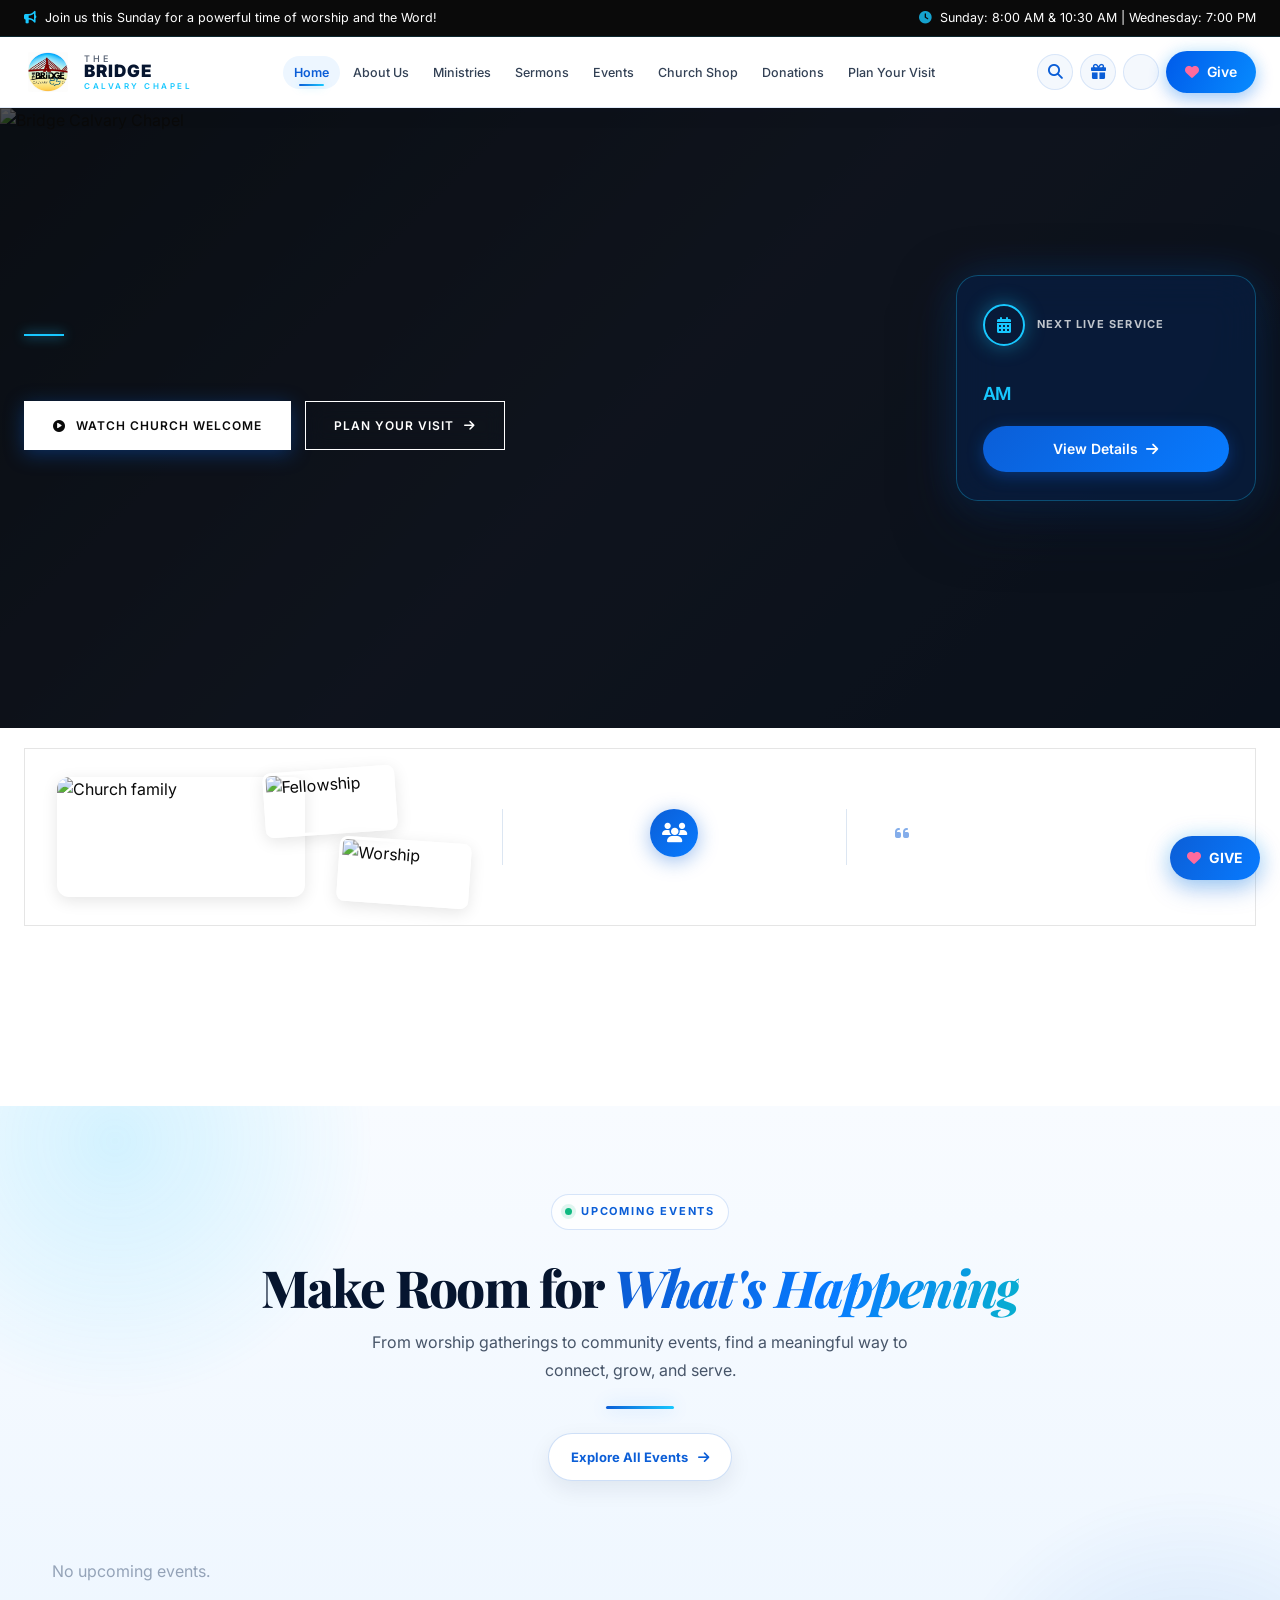
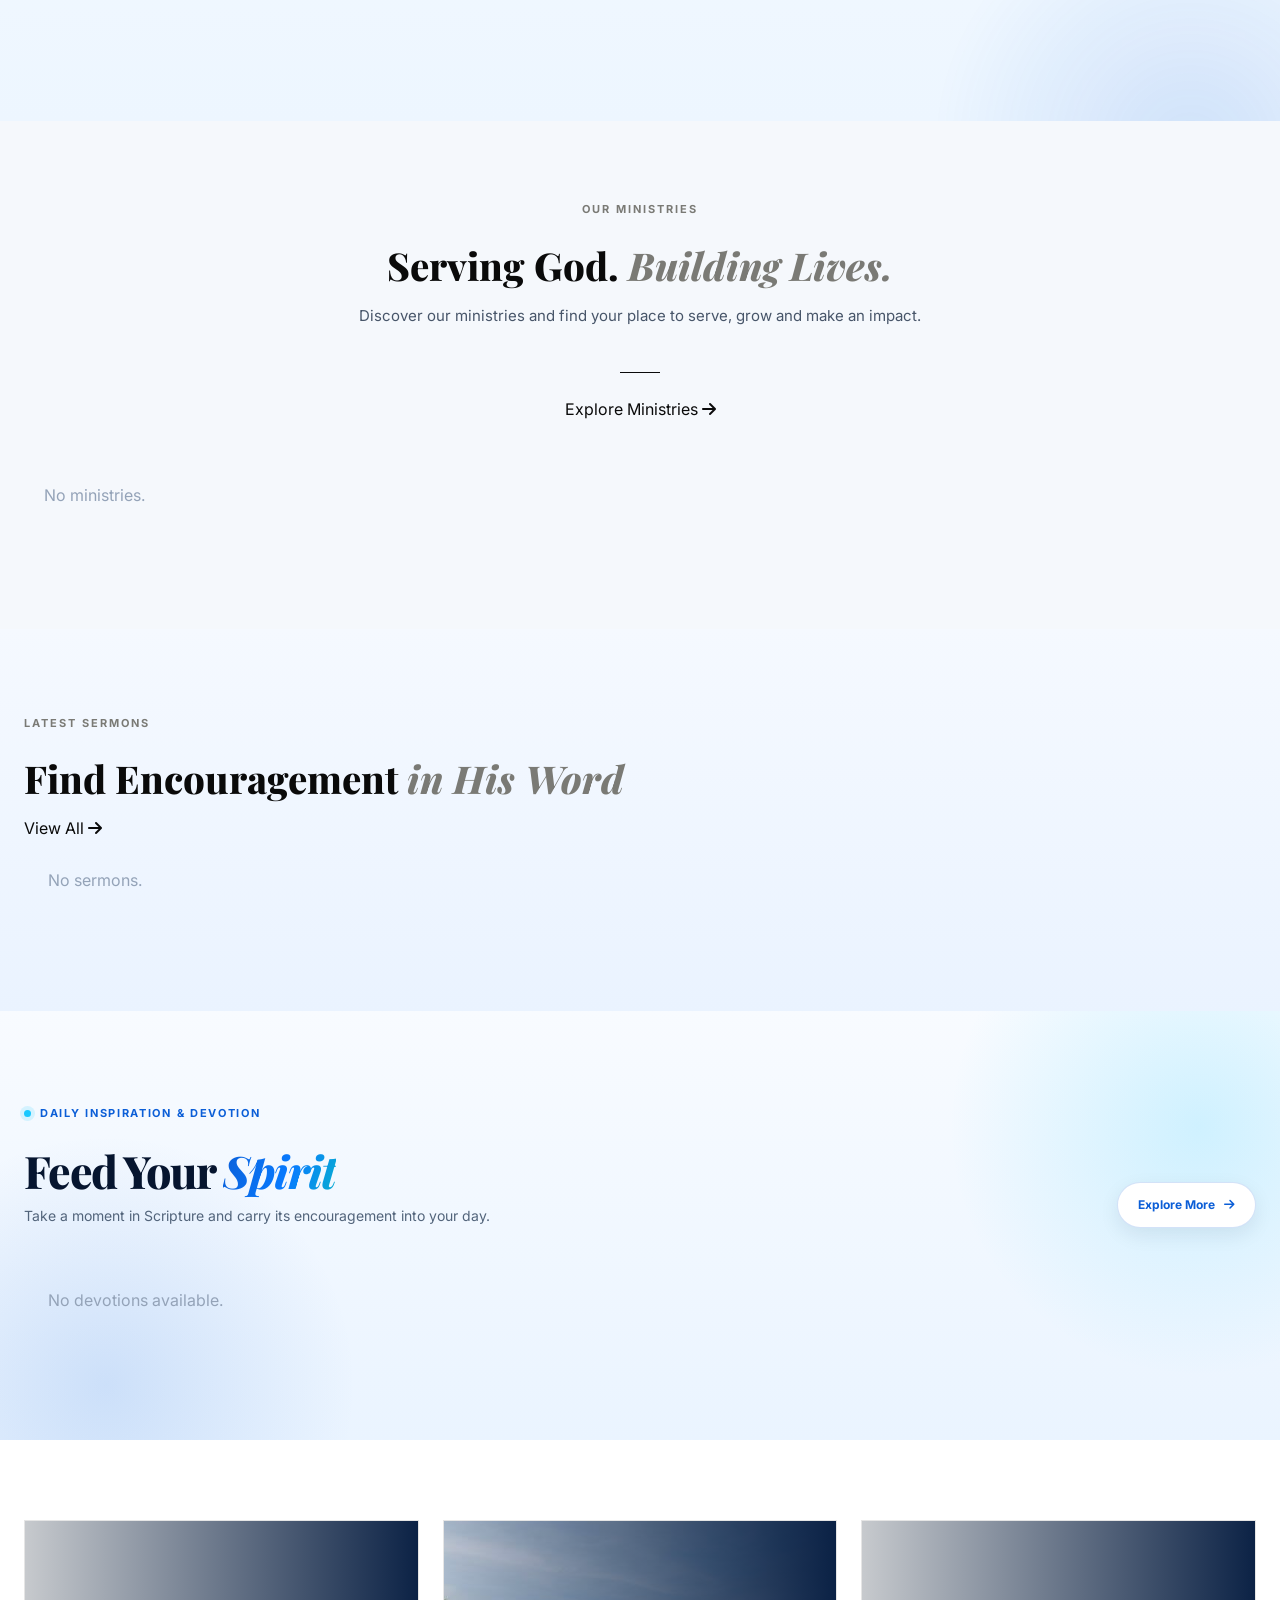
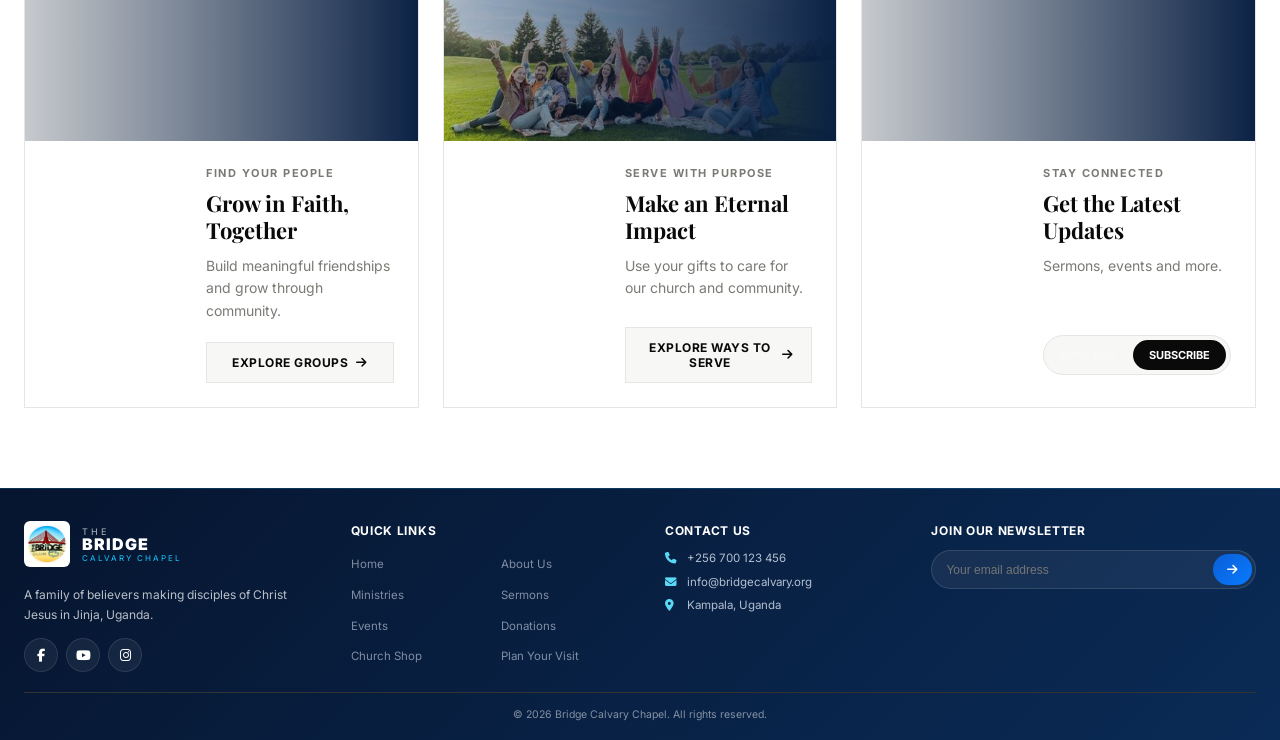
==== commit 78afcf41: "log and donationvideo" ====
--- a/index.html
+++ b/index.html
@@ -23,32 +23,41 @@
     <meta property="og:title" content="Bridge Calvary Chapel Jinja | A Family of Faith in Uganda">
     <meta property="og:description" content="Join us at The Bridge Calvary Chapel Jinja for worship, the Word, and community. Making disciples of Christ Jesus in Uganda.">
     <meta property="og:url" content="https://thebridgecalvarychapel.org/">
-    <meta property="og:image" content="https://mtmgvmvhgkoqjuhiqvsk.supabase.co/storage/v1/object/public/church-media/hero/hero.jpg">
-    <meta property="og:image:width" content="1200">
-    <meta property="og:image:height" content="630">
-    <meta property="og:image:alt" content="The Bridge Calvary Chapel Jinja church family">
+    <meta property="og:image" content="https://thebridgecalvarychapel.org/assets/images/logo.png">
+    <meta property="og:image:secure_url" content="https://thebridgecalvarychapel.org/assets/images/logo.png">
+    <meta property="og:image:type" content="image/png">
+    <meta property="og:image:width" content="1254">
+    <meta property="og:image:height" content="1254">
+    <meta property="og:image:alt" content="The Bridge Calvary Chapel Jinja logo">
     <meta property="og:locale" content="en_UG">
 
     <!-- Twitter Card -->
     <meta name="twitter:card" content="summary_large_image">
     <meta name="twitter:title" content="Bridge Calvary Chapel Jinja">
     <meta name="twitter:description" content="A family of believers in Jinja, Uganda, committed to making disciples of Christ Jesus.">
-    <meta name="twitter:image" content="https://mtmgvmvhgkoqjuhiqvsk.supabase.co/storage/v1/object/public/church-media/hero/hero.jpg">
+    <meta name="twitter:image" content="https://thebridgecalvarychapel.org/assets/images/logo.png">
+    <meta name="twitter:image:alt" content="The Bridge Calvary Chapel Jinja logo">
 
     <!-- Favicon -->
-    <link rel="icon" href="assets/images/logo.jpg" type="image/jpeg">
-    <link rel="apple-touch-icon" href="assets/images/logo.jpg">
+    <link rel="icon" href="assets/images/favicon-192.png" type="image/png" sizes="192x192">
+    <link rel="apple-touch-icon" href="assets/images/logo.png">
 
     <!-- Structured Data (JSON-LD) — helps Google understand the church -->
     <script type="application/ld+json">
     {
       "@context": "https://schema.org",
-      "@type": "Church",
+      "@type": ["Organization", "Church"],
       "name": "The Bridge Calvary Chapel Jinja",
       "alternateName": ["TBCC", "tbcc-church"],
       "url": "https://thebridgecalvarychapel.org/",
-      "logo": "https://thebridgecalvarychapel.org/assets/images/logo.jpg",
-      "image": "https://mtmgvmvhgkoqjuhiqvsk.supabase.co/storage/v1/object/public/church-media/hero/hero.jpg",
+      "logo": {
+        "@type": "ImageObject",
+        "url": "https://thebridgecalvarychapel.org/assets/images/logo.png",
+        "contentUrl": "https://thebridgecalvarychapel.org/assets/images/logo.png",
+        "width": 1254,
+        "height": 1254
+      },
+      "image": "https://thebridgecalvarychapel.org/assets/images/logo.png",
       "description": "A family of believers in Jinja, Uganda, committed to making disciples of Christ Jesus through worship, Bible teaching, and community outreach.",
       "slogan": "Make Disciples of Christ Jesus",
       "address": {
@@ -114,7 +123,7 @@
 <nav class="navbar" id="navbar" aria-label="Main navigation">
     <div class="container">
         <a href="index.html" class="nav-logo">
-            <img src="assets/images/logo.jpg" alt="Bridge Calvary Chapel" class="logo-img" onerror="this.style.display='none'">
+            <img src="assets/images/logo.png" alt="Bridge Calvary Chapel" class="logo-img" onerror="this.style.display='none'">
             <div class="logo-text">
                 <span class="logo-the">THE</span>
                 <span class="logo-bridge">BRIDGE</span>
@@ -299,7 +308,7 @@
         <div class="engagement-grid">
             <div class="engagement-card">
                 <div class="engagement-image">
-                    <img id="engSmallGroupImg" src="assets/images/sp.jpg" alt="Small group meeting together" onerror="this.style.display='none'">
+                    <img id="engSmallGroupImg" src="assets/images/sp.png" alt="Small group meeting together" onerror="this.style.display='none'">
                 </div>
                 <div class="engagement-content">
                     <span class="engagement-label">FIND YOUR PEOPLE</span>
@@ -347,7 +356,7 @@
         <div class="footer-grid">
             <div class="footer-brand">
                 <a href="index.html" class="footer-logo-link">
-                    <img src="assets/images/logo.jpg" alt="Bridge Calvary Chapel" class="footer-logo" onerror="this.style.display='none'">
+                    <img src="assets/images/logo.png" alt="Bridge Calvary Chapel" class="footer-logo" onerror="this.style.display='none'">
                     <div class="footer-logo-text">
                         <span class="footer-the">THE</span>
                         <span class="footer-bridge">BRIDGE</span>
--- a/css/responsive.css
+++ b/css/responsive.css
@@ -443,6 +443,173 @@
     }
 }
 
+/* Donation dialogs use a light, high-contrast surface distinct from other pages. */
+.donations-page .modal-panel:not(.devotion-panel) {
+    max-width: 650px;
+    border: 1px solid #B9D2EC !important;
+    border-radius: 24px !important;
+    background: linear-gradient(155deg, #FFFFFF 0%, #EAF3FF 100%) !important;
+    box-shadow: 0 28px 80px rgba(3, 24, 55, 0.4), 0 0 30px rgba(8, 123, 255, 0.16) !important;
+}
+
+.donations-page .modal-panel.mobile-money-panel:not(.devotion-panel) {
+    max-width: 900px;
+}
+
+.donations-page .modal-panel-body {
+    background: linear-gradient(155deg, #FFFFFF 0%, #EAF3FF 100%);
+}
+
+.donations-page .modal-panel-close {
+    border: 2px solid rgba(255, 255, 255, 0.9);
+    background: linear-gradient(135deg, #0755C8, #12A6E5);
+    box-shadow: 0 6px 18px rgba(3, 24, 55, 0.3);
+}
+
+.donations-page .modal-content,
+.donations-page .wizard {
+    background: linear-gradient(160deg, #FFFFFF 0%, #F1F7FF 100%);
+}
+
+.donations-page .modal-content h2,
+.donations-page .wizard-title {
+    color: #10213A !important;
+    -webkit-text-fill-color: #10213A !important;
+}
+
+.donations-page .modal-content p,
+.donations-page .wizard-subtitle {
+    color: #405873;
+}
+
+.donations-page .wizard {
+    border: 1px solid #D3E5F8;
+    border-radius: 18px;
+    box-shadow: 0 14px 36px rgba(10, 52, 99, 0.08);
+}
+
+.donations-page .wizard-progress-step {
+    gap: 6px;
+}
+
+.donations-page .wizard-progress-label {
+    color: #405873;
+    font-size: 10px;
+    font-weight: 700;
+}
+
+.donations-page .donation-panel-choice-row {
+    grid-template-columns: repeat(2, minmax(0, 1fr)) !important;
+}
+
+.donations-page .donation-panel-choice {
+    display: flex;
+    width: 100%;
+    min-height: 132px;
+    flex-direction: column;
+    align-items: center;
+    justify-content: center;
+    gap: 5px;
+    padding: 18px 12px;
+    border: 2px solid #C9DDF2;
+    border-radius: 16px;
+    background: #FFFFFF;
+}
+
+.donations-page .donation-panel-choice.active,
+.donations-page .donation-panel-choice[aria-pressed="true"] {
+    border-color: #087BFF;
+    background: linear-gradient(155deg, #E8F3FF, #FFFFFF);
+    box-shadow: 0 8px 24px rgba(8, 123, 255, 0.16);
+}
+
+.donations-page .donation-panel-choice-title {
+    color: #10213A;
+    font-size: 15px;
+}
+
+.donations-page .donation-panel-choice-sub {
+    color: #526A84;
+    line-height: 1.4;
+}
+
+.donations-page .wizard-payment-summary {
+    display: flex;
+    flex-direction: column;
+    gap: 4px;
+    margin-bottom: 14px;
+    padding: 12px 14px;
+    border: 1px solid #BBD9F7;
+    border-left: 4px solid #087BFF;
+    border-radius: 12px;
+    background: linear-gradient(120deg, #EAF4FF, #F8FBFF);
+    color: #405873;
+    font-size: 12px;
+    line-height: 1.5;
+}
+
+.donations-page .wizard-payment-summary strong {
+    color: #0755C8;
+    font-size: 13px;
+}
+
+.donations-page .mm-note {
+    border-left-color: #087BFF;
+    background: #EAF4FF;
+    color: #405873;
+}
+
+.donations-page .wizard-form input,
+.donations-page .wizard-form textarea {
+    width: 100%;
+    min-width: 0;
+    color: #10213A;
+}
+
+.donations-page .wizard-form input[readonly] {
+    background: #F1F7FF;
+    color: #0755C8;
+    font-weight: 700;
+}
+
+.donations-page .wizard-actions {
+    margin-top: 16px;
+}
+
+.donations-page .modal-btn-primary {
+    background: linear-gradient(120deg, #0755C8, #087BFF);
+    box-shadow: 0 7px 18px rgba(11, 94, 215, 0.22);
+}
+
+.donations-page .modal-btn-secondary {
+    border: 1px solid #B9D2EC;
+    background: #FFFFFF;
+    color: #173A63;
+}
+
+.donations-page .modal-btn:focus-visible,
+.donations-page .donation-panel-choice:focus-visible,
+.donations-page .mm-give-button:focus-visible {
+    outline: 3px solid #087BFF;
+    outline-offset: 3px;
+}
+
+@media (max-width: 640px) {
+    .donations-page .modal-panel:not(.devotion-panel) {
+        width: calc(100% - 20px);
+        max-height: 92vh;
+        border-radius: 20px !important;
+    }
+
+    .donations-page .modal-content {
+        padding: 22px 16px 18px;
+    }
+
+    .donations-page .wizard {
+        padding: 18px 14px 14px;
+    }
+}
+
 /* Homepage upcoming events */
 .events-section {
     position: relative;
@@ -1799,4 +1966,505 @@
     .devotion-section #devotionSlider > .devotion-card::after {
         animation: none !important;
     }
+}
+
+/* EVENTS PAGE */
+.events-page .events-hero {
+    min-height: 490px;
+    background: linear-gradient(135deg, #06152F, #0B376A);
+}
+
+.events-page .hero-bg {
+    background-size: cover;
+    background-position: center 42%;
+}
+
+.events-page .hero-overlay {
+    background: linear-gradient(90deg, rgba(4, 17, 40, 0.94) 0%, rgba(4, 24, 53, 0.82) 48%, rgba(4, 24, 53, 0.42) 100%);
+}
+
+.events-page .hero-content {
+    max-width: 760px;
+    padding: 64px 0 78px;
+}
+
+.events-page .hero-title {
+    max-width: 740px;
+    font-size: clamp(2.8rem, 5.2vw, 4.35rem);
+    line-height: 1.06;
+    text-wrap: balance;
+}
+
+.events-page .hero-desc {
+    max-width: 620px;
+    font-size: 16px;
+    line-height: 1.8;
+}
+
+.events-page .section-wrap.pale {
+    background: linear-gradient(180deg, #F1F7FF 0%, #EAF3FF 100%);
+}
+
+.events-page .section-wrap.white {
+    background: linear-gradient(180deg, #FFFFFF 0%, #F8FBFF 100%);
+}
+
+.events-page .section-wrap,
+.events-page .weekly-section {
+    padding-top: 68px;
+    padding-bottom: 68px;
+}
+
+.events-page .section-icon {
+    background: linear-gradient(140deg, #0755C8, #12A6E5);
+    box-shadow: 0 7px 20px rgba(11, 94, 215, 0.24);
+}
+
+.events-page .section-title {
+    color: #10213A;
+}
+
+.events-page .section-desc {
+    max-width: 680px;
+    color: #50627A;
+    line-height: 1.7;
+}
+
+.events-page .programs-grid {
+    align-items: stretch;
+}
+
+.events-page .programs-grid > .program-card {
+    min-height: 390px;
+    padding: 20px;
+    border: 1px solid #D6E4F4;
+    border-radius: 20px;
+    background: linear-gradient(160deg, #FFFFFF 0%, #F6FAFF 100%);
+    box-shadow: 0 10px 28px rgba(8, 35, 75, 0.08);
+    animation: none;
+    transition: transform 220ms ease, border-color 220ms ease, box-shadow 220ms ease;
+}
+
+.events-page .programs-grid > .program-card:hover,
+.events-page .programs-grid > .program-card:focus-visible {
+    transform: translateY(-5px);
+    border-color: #77B5F4;
+    box-shadow: 0 16px 34px rgba(8, 35, 75, 0.13), 0 0 20px rgba(8, 123, 255, 0.12);
+}
+
+.events-page .program-image {
+    width: calc(100% + 40px);
+    height: 156px;
+    margin: -20px -20px 17px;
+    overflow: hidden;
+    background: linear-gradient(135deg, #0A2B56, #087BFF);
+}
+
+.events-page .program-image img {
+    width: 100%;
+    height: 100%;
+    object-fit: cover;
+    object-position: center;
+}
+
+.events-page .program-status {
+    top: 12px;
+    right: 12px;
+    max-width: calc(100% - 24px);
+    padding: 6px 10px;
+    background: #E5F2FF;
+    color: #084A9F;
+    font-size: 10px;
+    line-height: 1.3;
+    overflow-wrap: anywhere;
+}
+
+.events-page .program-status.upcoming {
+    background: #FFF4D8;
+    color: #79500B;
+}
+
+.events-page .program-icon {
+    width: 46px;
+    height: 46px;
+    margin-bottom: 12px;
+    border-radius: 14px;
+}
+
+.events-page .program-title {
+    color: #10213A;
+    font-size: 17px;
+    line-height: 1.4;
+}
+
+.events-page .program-divider {
+    background: linear-gradient(90deg, #0B5ED7, rgba(24, 200, 255, 0.16));
+}
+
+.events-page .program-sched .sched-line {
+    color: #344B67;
+    font-size: 12.5px;
+    line-height: 1.55;
+}
+
+.events-page .program-loc {
+    background: #FFF3F4;
+    color: #8A2637;
+    line-height: 1.4;
+}
+
+.events-page .program-desc {
+    color: #50627A;
+    font-size: 13px;
+    line-height: 1.65;
+}
+
+.events-page .btn-join {
+    min-height: 44px;
+    border-radius: 12px;
+    background: linear-gradient(120deg, #0755C8, #087BFF);
+    box-shadow: 0 6px 16px rgba(11, 94, 215, 0.2);
+}
+
+.events-page .scroll-track > .event-card {
+    min-height: 360px;
+    border: 1px solid #D6E4F4;
+    border-radius: 18px;
+    background: #FFFFFF;
+    box-shadow: 0 10px 26px rgba(8, 35, 75, 0.08);
+    animation: none;
+}
+
+.events-page .scroll-track > .event-card:hover {
+    border-color: #77B5F4;
+    box-shadow: 0 15px 32px rgba(8, 35, 75, 0.13), 0 0 20px rgba(8, 123, 255, 0.12);
+}
+
+.events-page .scroll-track > .event-card .event-image {
+    background: linear-gradient(135deg, #0A2B56, #087BFF);
+}
+
+.events-page .scroll-track > .event-card .event-image img,
+.events-page .announcement-image img {
+    width: 100%;
+    height: 100%;
+    object-fit: cover;
+    object-position: center;
+}
+
+.events-page #announcementsGrid > .announcement-card {
+    position: relative;
+    flex: 0 0 280px !important;
+    width: 280px !important;
+    min-height: 370px;
+    height: auto !important;
+    aspect-ratio: auto !important;
+    align-items: stretch;
+    padding: 18px;
+    overflow: hidden;
+    border: 1px solid #D6E4F4;
+    border-radius: 20px;
+    background: linear-gradient(160deg, #FFFFFF 0%, #F4F8FF 100%);
+    box-shadow: 0 10px 28px rgba(8, 35, 75, 0.08);
+    animation: none;
+    transition: transform 220ms ease, border-color 220ms ease, box-shadow 220ms ease;
+}
+
+.events-page #announcementsGrid > .announcement-card:hover,
+.events-page #announcementsGrid > .announcement-card:focus-visible {
+    transform: translateY(-5px);
+    border-color: #77B5F4;
+    box-shadow: 0 16px 34px rgba(8, 35, 75, 0.13), 0 0 20px rgba(8, 123, 255, 0.12);
+}
+
+.events-page .announcement-image {
+    width: calc(100% + 36px);
+    height: 154px;
+    flex: 0 0 154px;
+    margin: -18px -18px 16px;
+    overflow: hidden;
+    background: linear-gradient(135deg, #0A2B56, #087BFF);
+}
+
+.events-page .announcement-icon {
+    width: 42px;
+    height: 42px;
+    flex: 0 0 42px;
+    margin: 0 0 12px;
+    background: #E7F2FF;
+    color: #0755C8;
+    box-shadow: inset 0 0 0 1px #D2E6FA;
+}
+
+.events-page .announcement-title {
+    min-height: 0;
+    margin-bottom: 8px;
+    color: #10213A;
+    font-size: 16px;
+    line-height: 1.45;
+}
+
+.events-page .announcement-meta {
+    min-height: 22px;
+    margin-bottom: 10px;
+    align-items: center;
+    color: #445A73;
+}
+
+.events-page .announcement-date {
+    color: #445A73;
+    font-size: 11px;
+}
+
+.events-page .ann-cat-badge {
+    margin: 0;
+    padding: 4px 9px;
+    background: #E5F2FF;
+    color: #084A9F;
+    line-height: 1.3;
+}
+
+.events-page .announcement-desc {
+    display: -webkit-box;
+    min-height: 60px;
+    margin-bottom: 16px;
+    overflow: hidden;
+    color: #50627A;
+    font-size: 13px;
+    line-height: 1.65;
+    -webkit-box-orient: vertical;
+    -webkit-line-clamp: 3;
+}
+
+.events-page .announcement-link {
+    min-height: 42px;
+    margin-top: auto;
+    border: 1px solid #D6E8FB;
+    border-radius: 12px;
+    background: #EAF4FF;
+    color: #0755C8;
+}
+
+.events-page #announcementsGrid > .announcement-card:hover .announcement-link {
+    background: linear-gradient(120deg, #0755C8, #087BFF);
+    color: #FFFFFF;
+}
+
+.events-page .modal-panel {
+    border: 1px solid #A9CCE9;
+    border-radius: 24px;
+    background: linear-gradient(155deg, #F7FAFF 0%, #EAF3FF 100%) !important;
+    box-shadow: 0 28px 80px rgba(3, 24, 55, 0.36), 0 0 30px rgba(8, 123, 255, 0.12);
+}
+
+.events-page .modal-panel-close {
+    border: 2px solid rgba(255, 255, 255, 0.85);
+    background: linear-gradient(135deg, #0755C8, #087BFF);
+    box-shadow: 0 6px 18px rgba(3, 24, 55, 0.3);
+}
+
+.events-page .modal-panel-body {
+    background: linear-gradient(155deg, #F7FAFF 0%, #EAF3FF 100%);
+}
+
+.events-page .modal-hero-image {
+    width: 100%;
+    height: min(42vh, 360px);
+    min-height: 180px;
+    object-fit: contain;
+    object-position: center;
+    background: linear-gradient(135deg, #0B2B52, #06152F);
+}
+
+.events-page .modal-content {
+    padding: 28px clamp(20px, 5vw, 34px) 30px;
+    background: linear-gradient(180deg, rgba(255, 255, 255, 0.82), rgba(234, 243, 255, 0.9));
+}
+
+.events-page .modal-content h2 {
+    color: #10213A;
+    font-size: clamp(21px, 3vw, 27px);
+    line-height: 1.35;
+}
+
+.events-page .modal-content p {
+    color: #3D526B;
+    font-size: 14px;
+    line-height: 1.75;
+}
+
+.events-page .modal-content p strong,
+.events-page .modal-section-label {
+    color: #0755C8;
+}
+
+.events-page .modal-icon-wrapper {
+    background: linear-gradient(140deg, #0755C8, #12A6E5);
+    box-shadow: 0 10px 26px rgba(11, 94, 215, 0.24);
+}
+
+.events-page .modal-welcome {
+    color: #0755C8;
+}
+
+.events-page .detail-line {
+    gap: 10px;
+    margin: 7px 0;
+    color: #344B67;
+    line-height: 1.6;
+}
+
+.events-page .verse-block {
+    border-left-color: #0B5ED7;
+    background: linear-gradient(120deg, #E8F3FF, #F5FAFF);
+    color: #173A63;
+    line-height: 1.75;
+}
+
+.events-page .event-tag {
+    background: #E0EEFF;
+    color: #084A9F;
+}
+
+.events-page .modal-btn-primary {
+    background: linear-gradient(120deg, #0755C8, #087BFF);
+    box-shadow: 0 7px 18px rgba(11, 94, 215, 0.22);
+}
+
+.events-page .modal-btn-secondary {
+    border: 1px solid #B9D2EC;
+    background: #FFFFFF;
+    color: #173A63;
+}
+
+.events-page .modal-btn:focus-visible,
+.events-page .btn-join:focus-visible,
+.events-page .program-card:focus-visible,
+.events-page .announcement-card:focus-visible {
+    outline: 3px solid #087BFF;
+    outline-offset: 3px;
+}
+
+@media (max-width: 640px) {
+    .events-page .events-hero {
+        min-height: 440px;
+    }
+
+    .events-page .hero-content {
+        padding: 54px 0 70px;
+    }
+
+    .events-page .hero-title {
+        font-size: clamp(2.4rem, 10vw, 3.25rem) !important;
+    }
+
+    .events-page .hero-desc {
+        font-size: 14px !important;
+    }
+
+    .events-page .section-wrap,
+    .events-page .weekly-section {
+        padding-top: 48px;
+        padding-bottom: 48px;
+    }
+
+    .events-page .programs-grid {
+        display: flex !important;
+        flex-wrap: nowrap;
+        gap: 16px;
+        overflow-x: auto;
+        overflow-y: hidden;
+        padding: 10px 4px 20px;
+        scroll-snap-type: x mandatory;
+        scrollbar-width: thin;
+        scrollbar-color: #8CBCEB transparent;
+        -webkit-overflow-scrolling: touch;
+    }
+
+    .events-page .programs-grid > .program-card {
+        flex: 0 0 min(82vw, 310px);
+        width: min(82vw, 310px);
+        min-height: 390px;
+        scroll-snap-align: start;
+    }
+
+    .events-page #announcementsGrid > .announcement-card {
+        flex-basis: min(82vw, 310px) !important;
+        width: min(82vw, 310px) !important;
+        min-height: 360px;
+    }
+
+    .events-page .modal-hero-image {
+        height: min(36vh, 280px) !important;
+        min-height: 150px;
+    }
+}
+
+@media (prefers-reduced-motion: reduce) {
+    .events-page .program-card,
+    .events-page .event-card,
+    .events-page .announcement-card,
+    .events-page .btn-hero,
+    .events-page .modal-panel,
+    .events-page .modal-overlay {
+        animation: none !important;
+        scroll-behavior: auto !important;
+        transition-duration: 0.01ms !important;
+    }
+}
+
+.ministries-page .modal-panel.ministry-detail-panel {
+    border: 1px solid rgba(8, 123, 255, 0.32) !important;
+    border-radius: 22px !important;
+    background: linear-gradient(155deg, #F7FAFF 0%, #EAF3FF 100%) !important;
+    box-shadow: 0 28px 80px rgba(3, 24, 55, 0.38), 0 0 32px rgba(8, 123, 255, 0.18) !important;
+}
+
+.ministries-page .modal-panel.ministry-detail-panel .modal-panel-body {
+    background: linear-gradient(155deg, #F7FAFF 0%, #EAF3FF 100%);
+}
+
+.ministries-page .modal-panel.ministry-detail-panel .modal-panel-close {
+    border: 2px solid rgba(255,255,255,0.88);
+    background: linear-gradient(135deg, #0755C8, #087BFF);
+    color: #FFFFFF;
+}
+
+.ministries-page .modal-panel.ministry-detail-panel .modal-hero-image {
+    height: min(42vh, 360px);
+    min-height: 240px;
+    object-fit: cover;
+    object-position: center;
+}
+
+.ministries-page .modal-panel.ministry-detail-panel .modal-content {
+    background: linear-gradient(180deg, rgba(255,255,255,0.94), rgba(234,243,255,0.96));
+}
+
+.ministries-page .modal-panel.ministry-detail-panel .modal-content h2 { color: #10213A; }
+.ministries-page .modal-panel.ministry-detail-panel .modal-subtitle,
+.ministries-page .modal-panel.ministry-detail-panel .modal-description,
+.ministries-page .modal-panel.ministry-detail-panel .modal-activity-item,
+.ministries-page .modal-panel.ministry-detail-panel .modal-detail-row { color: #3D526B; }
+.ministries-page .modal-panel.ministry-detail-panel .modal-section-title { color: #0755C8; }
+.ministries-page .modal-panel.ministry-detail-panel .modal-details {
+    border: 1px solid #D6E8FB;
+    background: linear-gradient(135deg, #FFFFFF, #EAF4FF);
+}
+.ministries-page .modal-panel.ministry-detail-panel .modal-detail-row .detail-value { color: #10213A; }
+.ministries-page .modal-panel.ministry-detail-panel .modal-form label { color: #3D526B !important; }
+.ministries-page .modal-panel.ministry-detail-panel .modal-form input,
+.ministries-page .modal-panel.ministry-detail-panel .modal-form textarea,
+.ministries-page .modal-panel.ministry-detail-panel .modal-form select {
+    border-color: #B9D7F2 !important;
+    background: #FFFFFF !important;
+    color: #10213A !important;
+}
+
+@media (max-width: 640px) {
+    .ministries-page .modal-panel.ministry-detail-panel .modal-hero-image {
+        height: min(40vh, 290px) !important;
+        min-height: 200px;
+        object-fit: cover !important;
+    }
 }
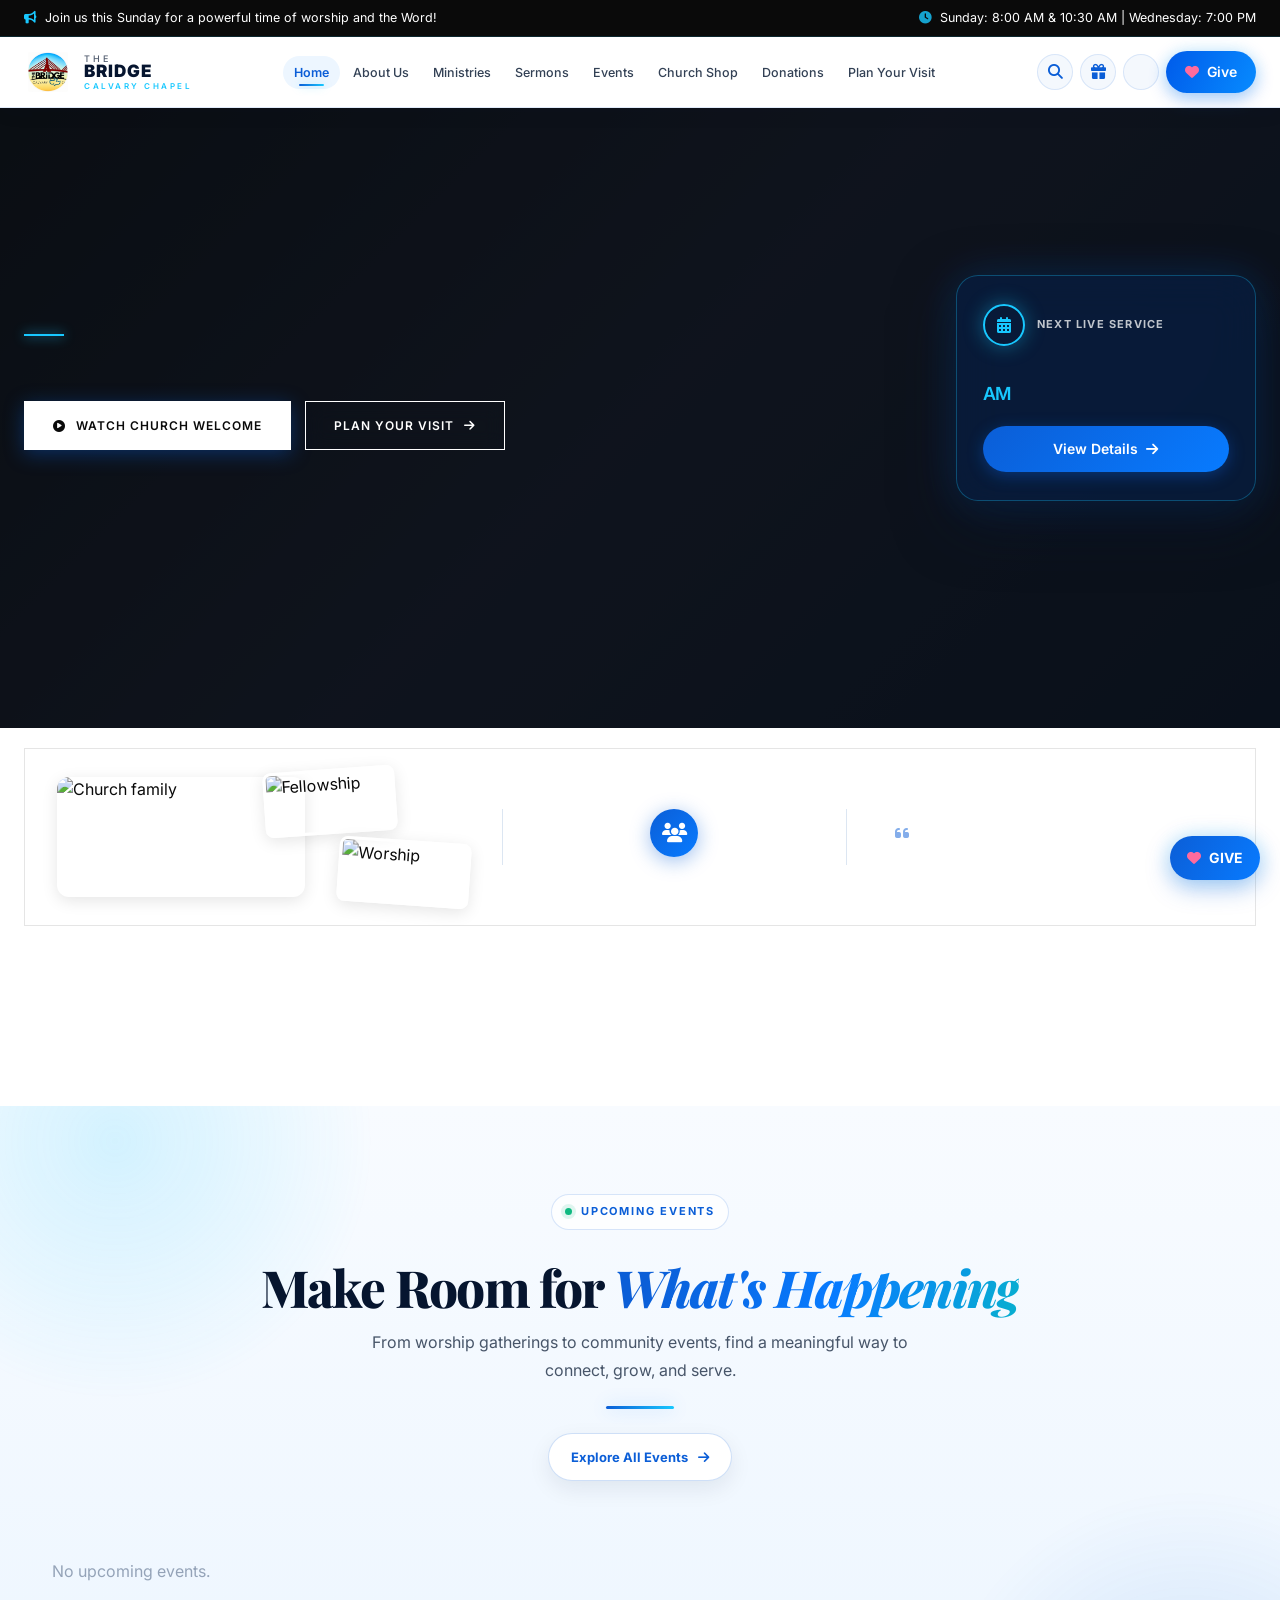
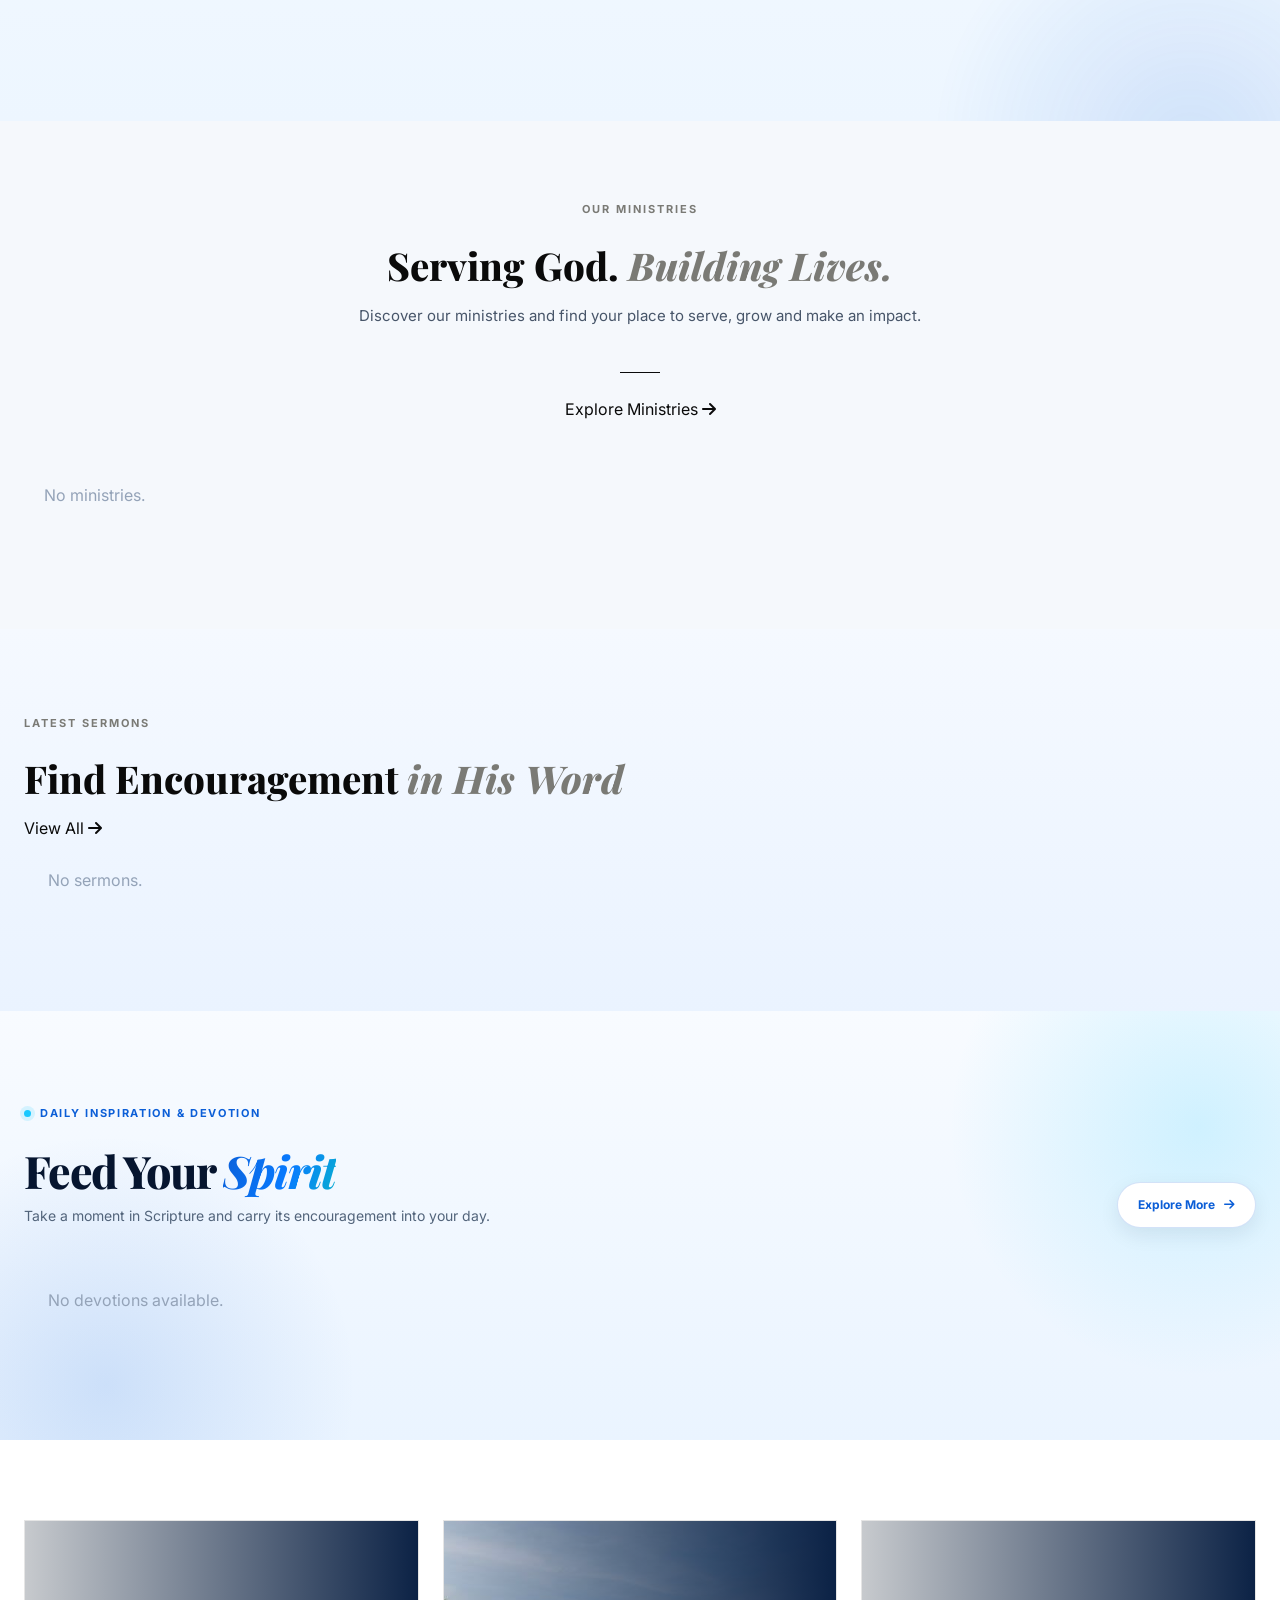
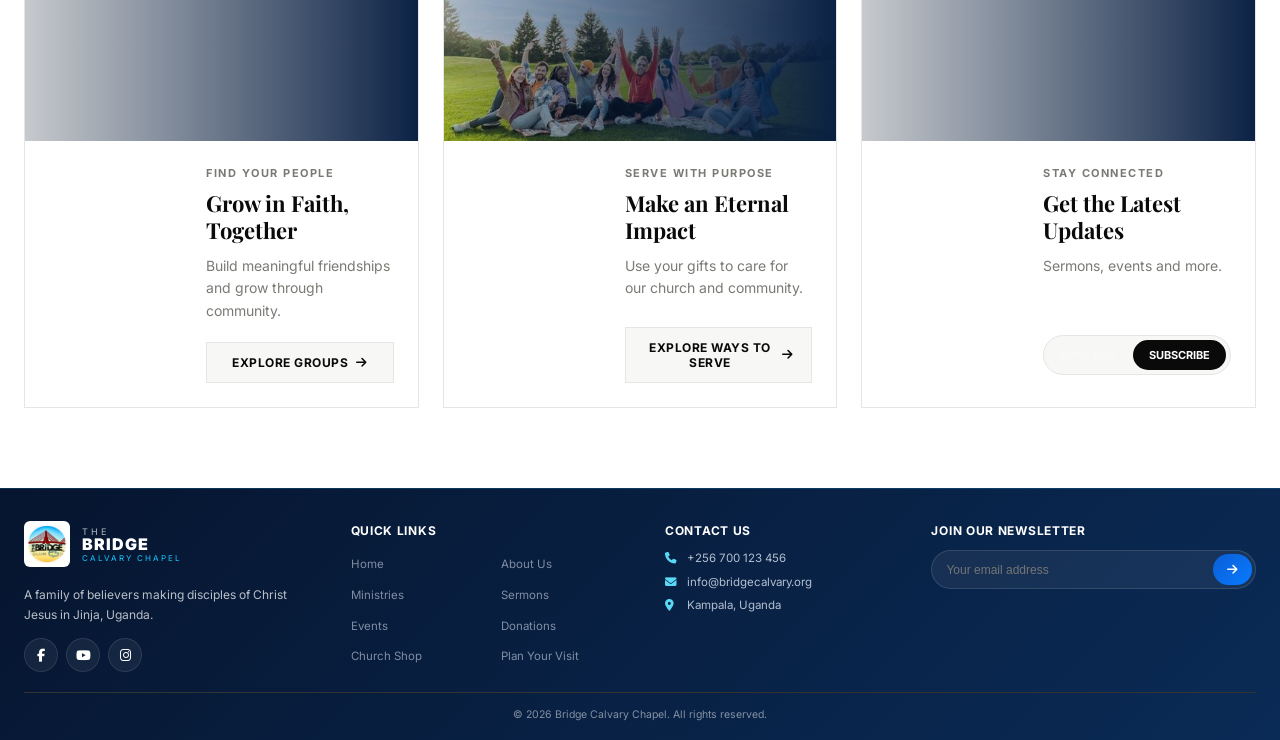
==== commit 8ef93ec3: "video play" ====
--- a/index.html
+++ b/index.html
@@ -164,7 +164,7 @@
 <!-- ===== HERO ===== -->
 <section class="hero" id="hero">
     <div class="hero-bg">
-        <img id="heroImage" src="" alt="Bridge Calvary Chapel" loading="eager">
+        <div class="hero-media" id="heroMedia" aria-hidden="true"></div>
         <div class="hero-overlay"></div>
     </div>
     <div class="container">
@@ -186,6 +186,9 @@
                         Plan Your Visit <i class="fas fa-arrow-right"></i>
                     </a>
                 </div>
+                <button class="home-hero-video-toggle" id="homeHeroVideoToggle" type="button" aria-label="Pause background video" aria-pressed="true" hidden>
+                    <i class="fas fa-pause" aria-hidden="true"></i><span>Pause video</span>
+                </button>
             </div>
             <div class="hero-card-wrapper">
                 <div class="service-card">
--- a/css/style.css
+++ b/css/style.css
@@ -129,15 +129,21 @@
 /* ============================================
    HERO
    ============================================ */
-.hero { position: relative; min-height: 620px; display: flex; align-items: center; overflow: hidden; padding: 20px 0 80px; }
-.hero-bg { position: absolute; inset: 0; z-index: 1; }
-.hero-bg img { width: 100%; height: 100%; object-fit: cover; }
-.hero-bg { background: linear-gradient(135deg, #0a1628 0%, #1a2a4a 50%, #071E42 100%); }
+.hero { position: relative; min-height: 620px; display: flex; align-items: center; overflow: hidden; padding: 20px 0 80px; isolation: isolate; }
+.hero-bg { position: absolute; inset: 0; z-index: 1; overflow: hidden; background: linear-gradient(135deg, #0a1628 0%, #1a2a4a 50%, #071E42 100%); }
+.hero-media { position: absolute; inset: 0; overflow: hidden; }
+.hero-background-video,
+.hero-background-youtube { position: absolute; top: 50%; left: 50%; display: block; width: 100%; height: 100%; border: 0; transform: translate(-50%, -50%); }
+.hero-background-video { object-fit: cover; }
+.hero-background-youtube { width: max(100%, 177.78vh); height: max(100%, 56.25vw); pointer-events: none; }
 .hero-overlay {
-    position: absolute; inset: 0;
+    position: absolute; inset: 0; z-index: 1;
     background: linear-gradient(100deg, rgba(6, 21, 47, 0.95) 0%, rgba(6, 21, 47, 0.8) 40%, rgba(6, 21, 47, 0.4) 100%);
 }
 .hero .container { position: relative; z-index: 3; }
+.home-hero-video-toggle { position: absolute; right: clamp(18px, 4vw, 48px); bottom: 92px; z-index: 5; display: inline-flex; align-items: center; justify-content: center; gap: 8px; min-height: 40px; padding: 9px 14px; border: 1px solid rgba(255,255,255,0.35); border-radius: 999px; background: rgba(3,18,44,0.72); color: #FFFFFF; font-size: 11px; font-weight: 700; backdrop-filter: blur(10px); transition: background 180ms ease, transform 180ms ease; }
+.home-hero-video-toggle:hover { transform: translateY(-2px); background: rgba(7,85,200,0.88); }
+.home-hero-video-toggle[hidden] { display: none; }
 .hero-grid { display: grid; grid-template-columns: 1.3fr 1fr; gap: 48px; align-items: center; padding: 60px 0; }
 .hero-content { max-width: 640px; }
 .hero-eyebrow { display: inline-block; font-size: 12px; font-weight: 700; letter-spacing: 2px; color: var(--cyan); text-transform: uppercase; margin-bottom: 20px; }
@@ -148,6 +154,27 @@
 .hero-tagline { font-size: clamp(1rem, 1.5vw, 1.15rem); font-weight: 500; color: rgba(255, 255, 255, 0.9); margin-bottom: 16px; }
 .hero-description { font-size: 16px; line-height: 1.7; color: rgba(255, 255, 255, 0.7); margin-bottom: 32px; max-width: 520px; }
 .hero-buttons { display: flex; gap: 14px; flex-wrap: wrap; }
+.hero-word { display: inline-block; white-space: nowrap; }
+.hero-letter { display: inline-block; opacity: 0; transform: translate3d(0, 0.65em, 0); animation: hero-letter-reveal 520ms cubic-bezier(0.2, 0.75, 0.25, 1) var(--letter-delay, 0ms) both; }
+.hero-content.is-animated .hero-eyebrow { animation: hero-copy-rise 700ms ease-out 120ms both; }
+.hero-float-in { animation: hero-copy-float-in 900ms cubic-bezier(0.2, 0.75, 0.25, 1) 420ms both; }
+.hero-content.is-animated .hero-tagline { animation: hero-copy-rise 750ms ease-out 700ms both; }
+.hero-content.is-animated .hero-description { animation: hero-copy-rise 800ms ease-out 860ms both; }
+.hero-content.is-animated .hero-buttons .btn { opacity: 0; animation: hero-copy-rise 760ms ease-out 1s both; }
+.hero-content.is-animated .hero-buttons .btn:nth-child(2) { animation-delay: 1.16s; }
+.service-card.is-animated { animation: hero-copy-float-in 900ms cubic-bezier(0.2, 0.75, 0.25, 1) 520ms both; }
+@keyframes hero-letter-reveal {
+    from { opacity: 0; transform: translate3d(0, 0.65em, 0); }
+    to { opacity: 1; transform: translate3d(0, 0, 0); }
+}
+@keyframes hero-copy-rise {
+    from { opacity: 0; transform: translate3d(0, 16px, 0); }
+    to { opacity: 1; transform: translate3d(0, 0, 0); }
+}
+@keyframes hero-copy-float-in {
+    from { opacity: 0; transform: translate3d(0, 24px, 0) scale(0.98); }
+    to { opacity: 1; transform: translate3d(0, 0, 0) scale(1); }
+}
 
 .btn { display: inline-flex; align-items: center; gap: 10px; padding: 14px 28px; font-size: 14px; font-weight: 600; border-radius: 50px; transition: all 0.35s cubic-bezier(0.4, 0, 0.2, 1); min-height: 48px; white-space: nowrap; cursor: pointer; }
 .btn-primary { background: linear-gradient(135deg, var(--royal-blue), var(--electric-blue)); color: var(--white); box-shadow: 0 4px 20px rgba(11, 94, 215, 0.4); }
@@ -691,6 +718,13 @@
 
 @media (prefers-reduced-motion: reduce) {
     *, *::before, *::after { animation-duration: 0.01ms !important; transition-duration: 0.01ms !important; }
+    .hero-letter,
+    .hero-content.is-animated .hero-eyebrow,
+    .hero-float-in,
+    .hero-content.is-animated .hero-tagline,
+    .hero-content.is-animated .hero-description,
+    .hero-content.is-animated .hero-buttons .btn,
+    .service-card.is-animated { opacity: 1 !important; transform: none !important; animation: none !important; }
 }
 
 /* ============================================================
--- a/css/responsive.css
+++ b/css/responsive.css
@@ -158,6 +158,7 @@
     .hero-buttons .btn,
     .hero-buttons .btn-hero { width: 100%; justify-content: center; padding: 12px 20px; font-size: 13px; }
     .hero-divider svg, .hero-wave svg { height: 28px; }
+    .home-hero-video-toggle { right: 16px; bottom: 12px; min-height: 36px; padding: 7px 11px; }
     .service-card { max-width: 100% !important; padding: 22px 20px; }
     .service-time { font-size: 34px !important; }
     .service-invite { font-size: 24px !important; }
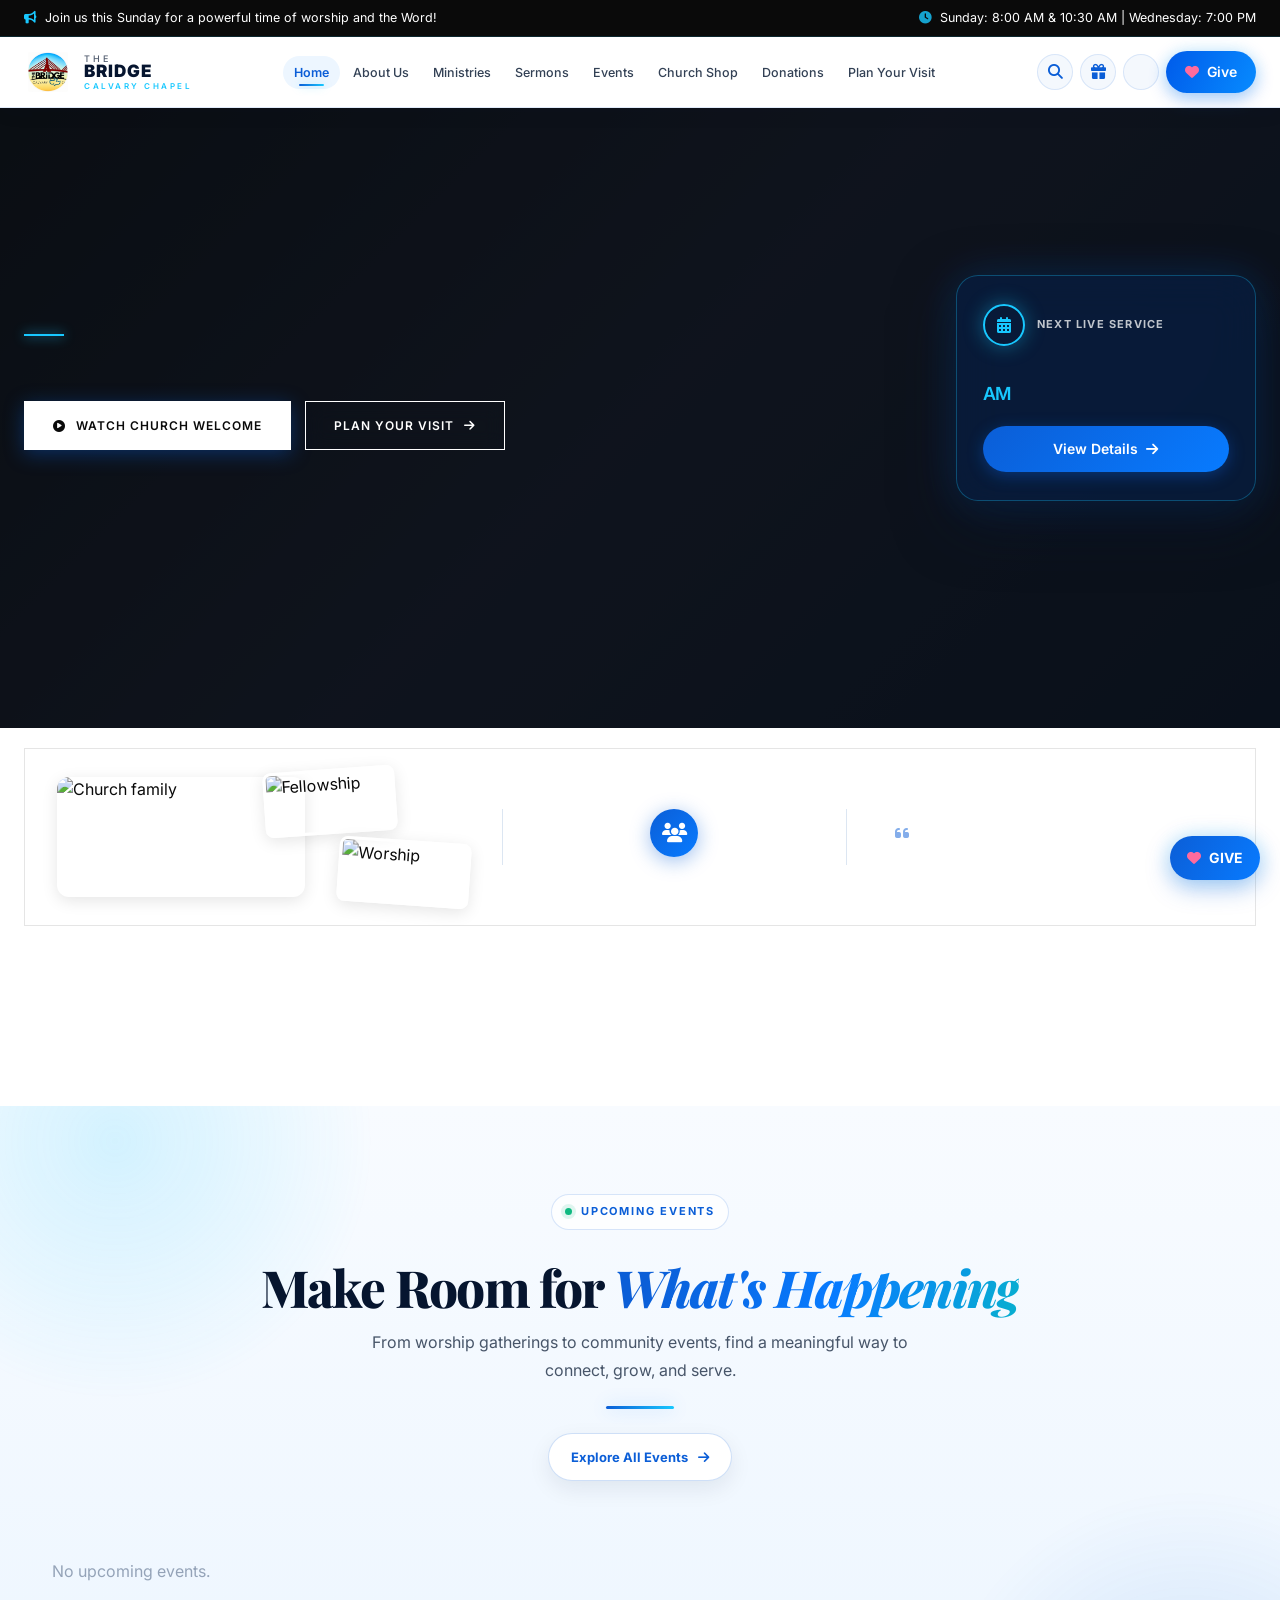
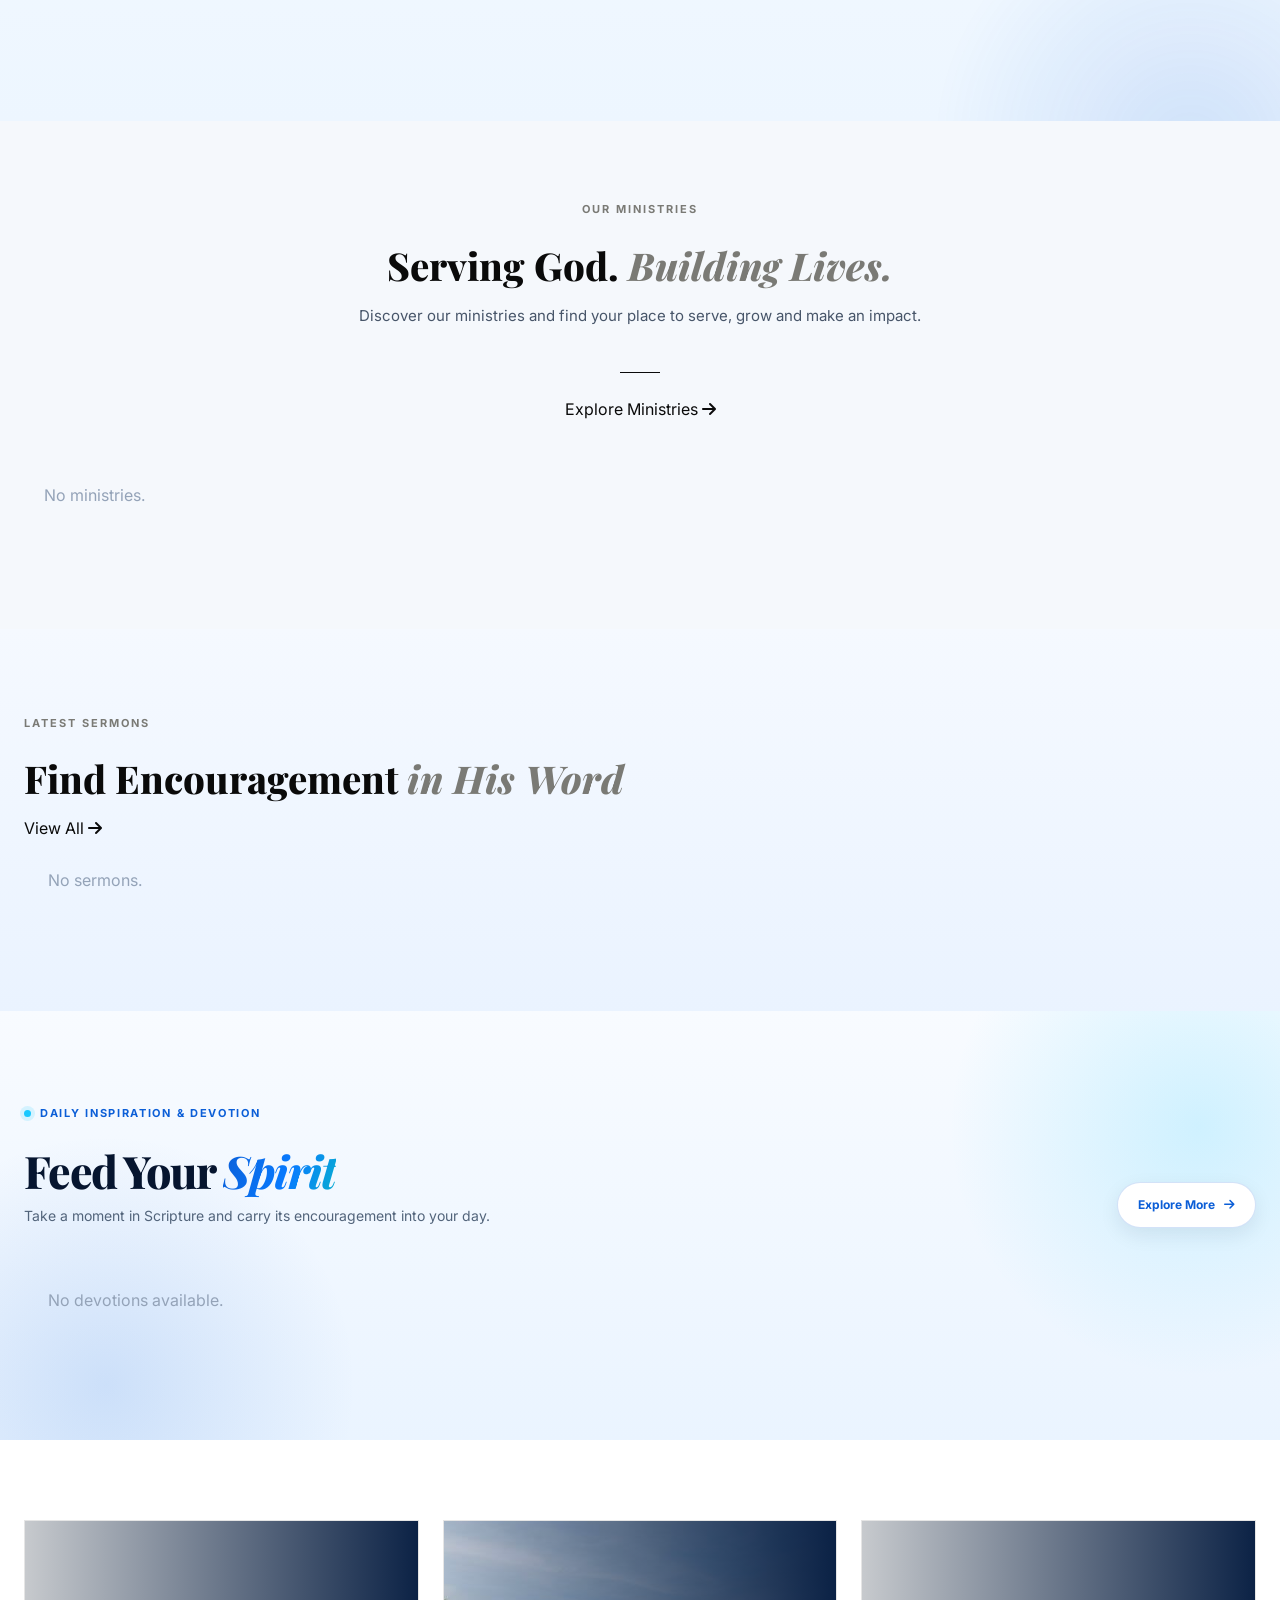
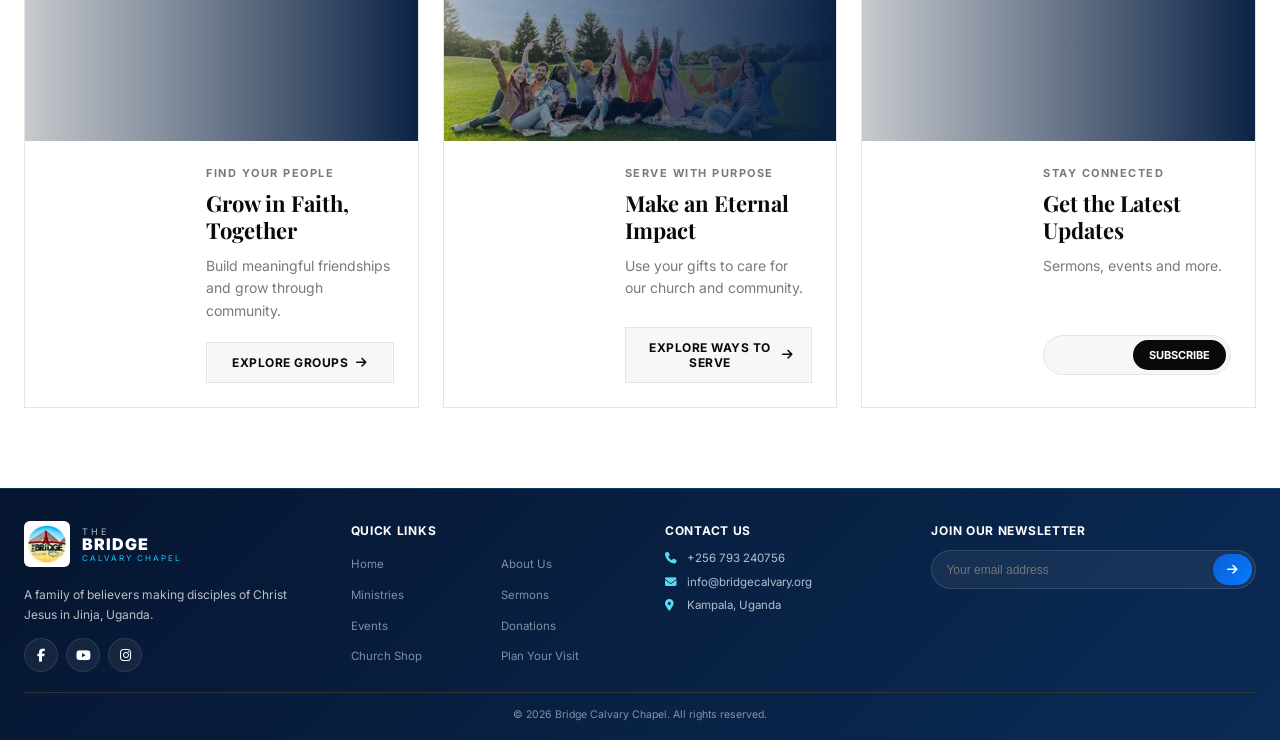
==== commit 99d5eea2: "Update church WhatsApp contact" ====
--- a/index.html
+++ b/index.html
@@ -72,7 +72,7 @@
         "latitude": 0.4244,
         "longitude": 33.2041
       },
-      "telephone": "+256773486604",
+      "telephone": "+256793240756",
       "email": "thebridgecalvarychapel1@gmail.com",
       "sameAs": [
         "https://youtube.com/@thebridgecalvarychapel-2"
@@ -388,7 +388,7 @@
             </div>
             <div class="footer-col">
                 <h4>Contact Us</h4>
-                <div class="footer-contact-item"><i class="fas fa-phone"></i><span>+256 700 123 456</span></div>
+                <div class="footer-contact-item"><i class="fas fa-phone"></i><span>+256 793 240756</span></div>
                 <div class="footer-contact-item"><i class="fas fa-envelope"></i><span>info@bridgecalvary.org</span></div>
                 <div class="footer-contact-item"><i class="fas fa-map-marker-alt"></i><span>Kampala, Uganda</span></div>
             </div>
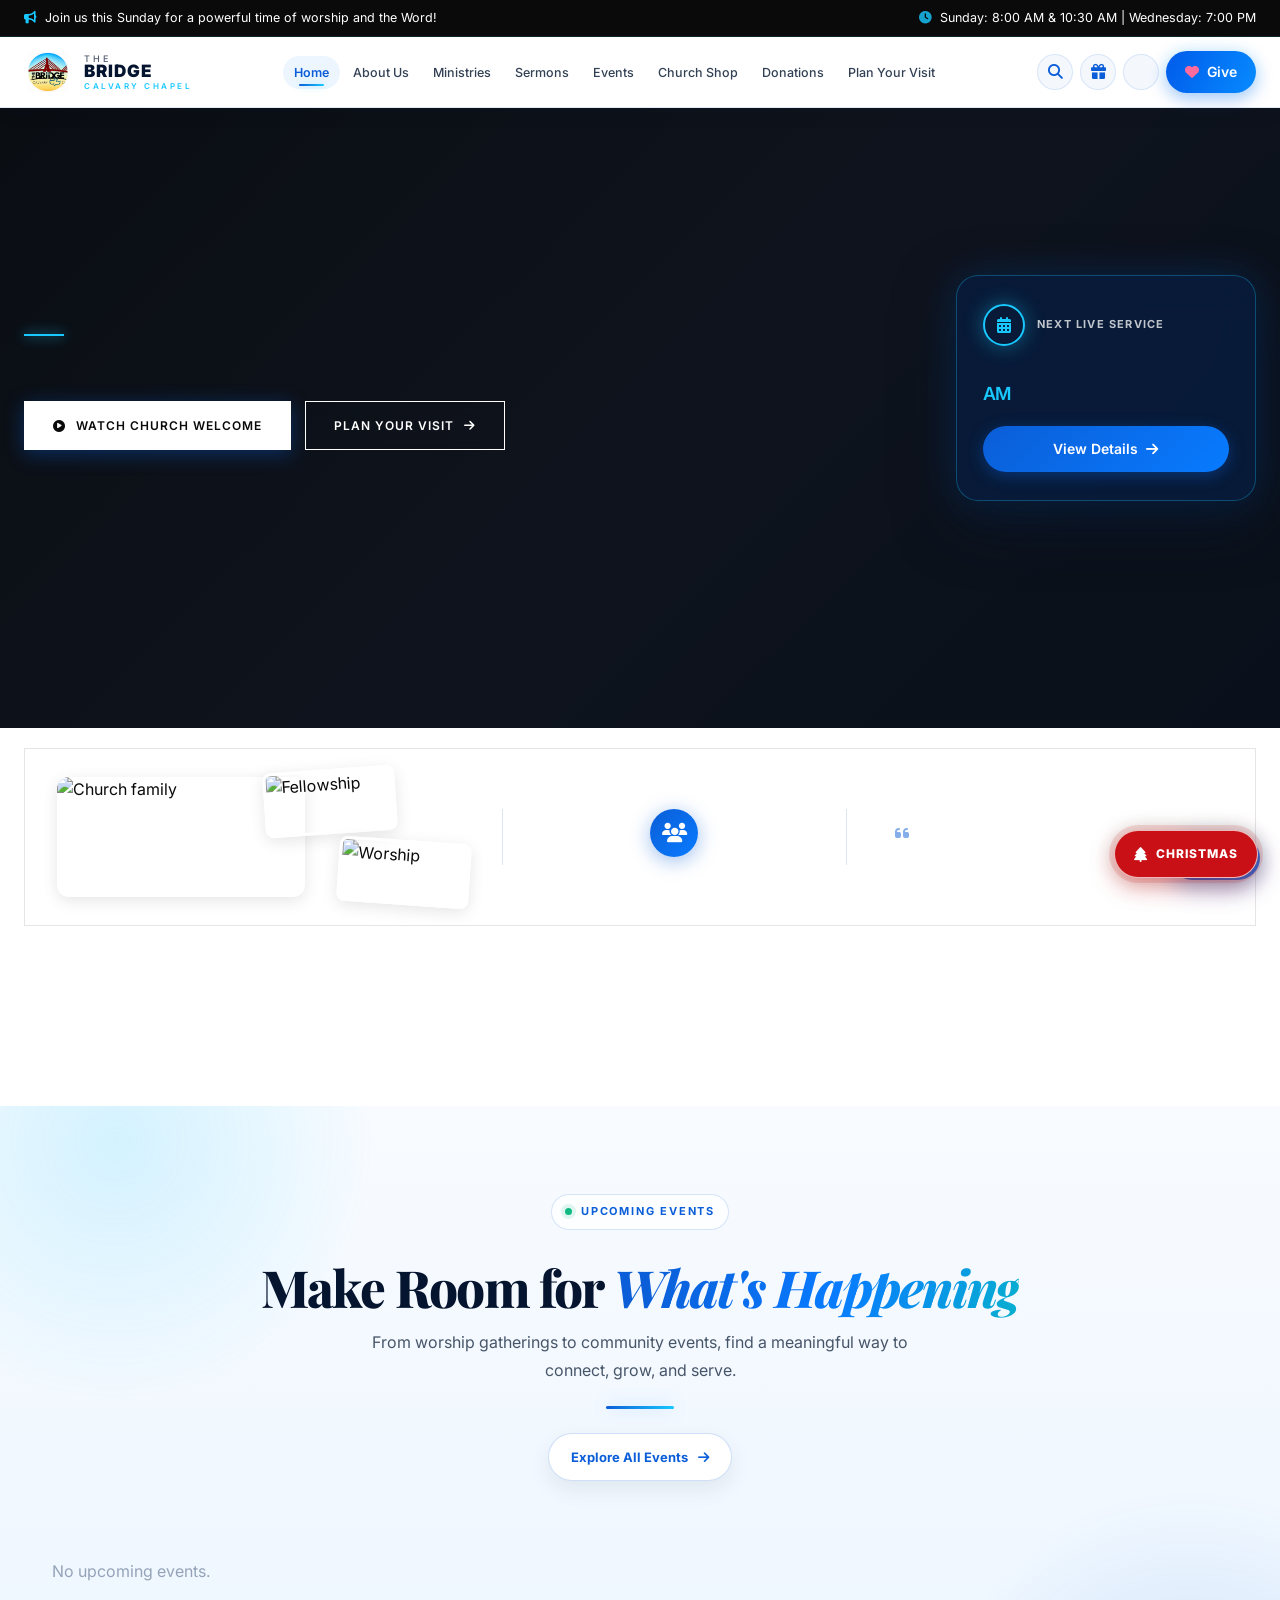
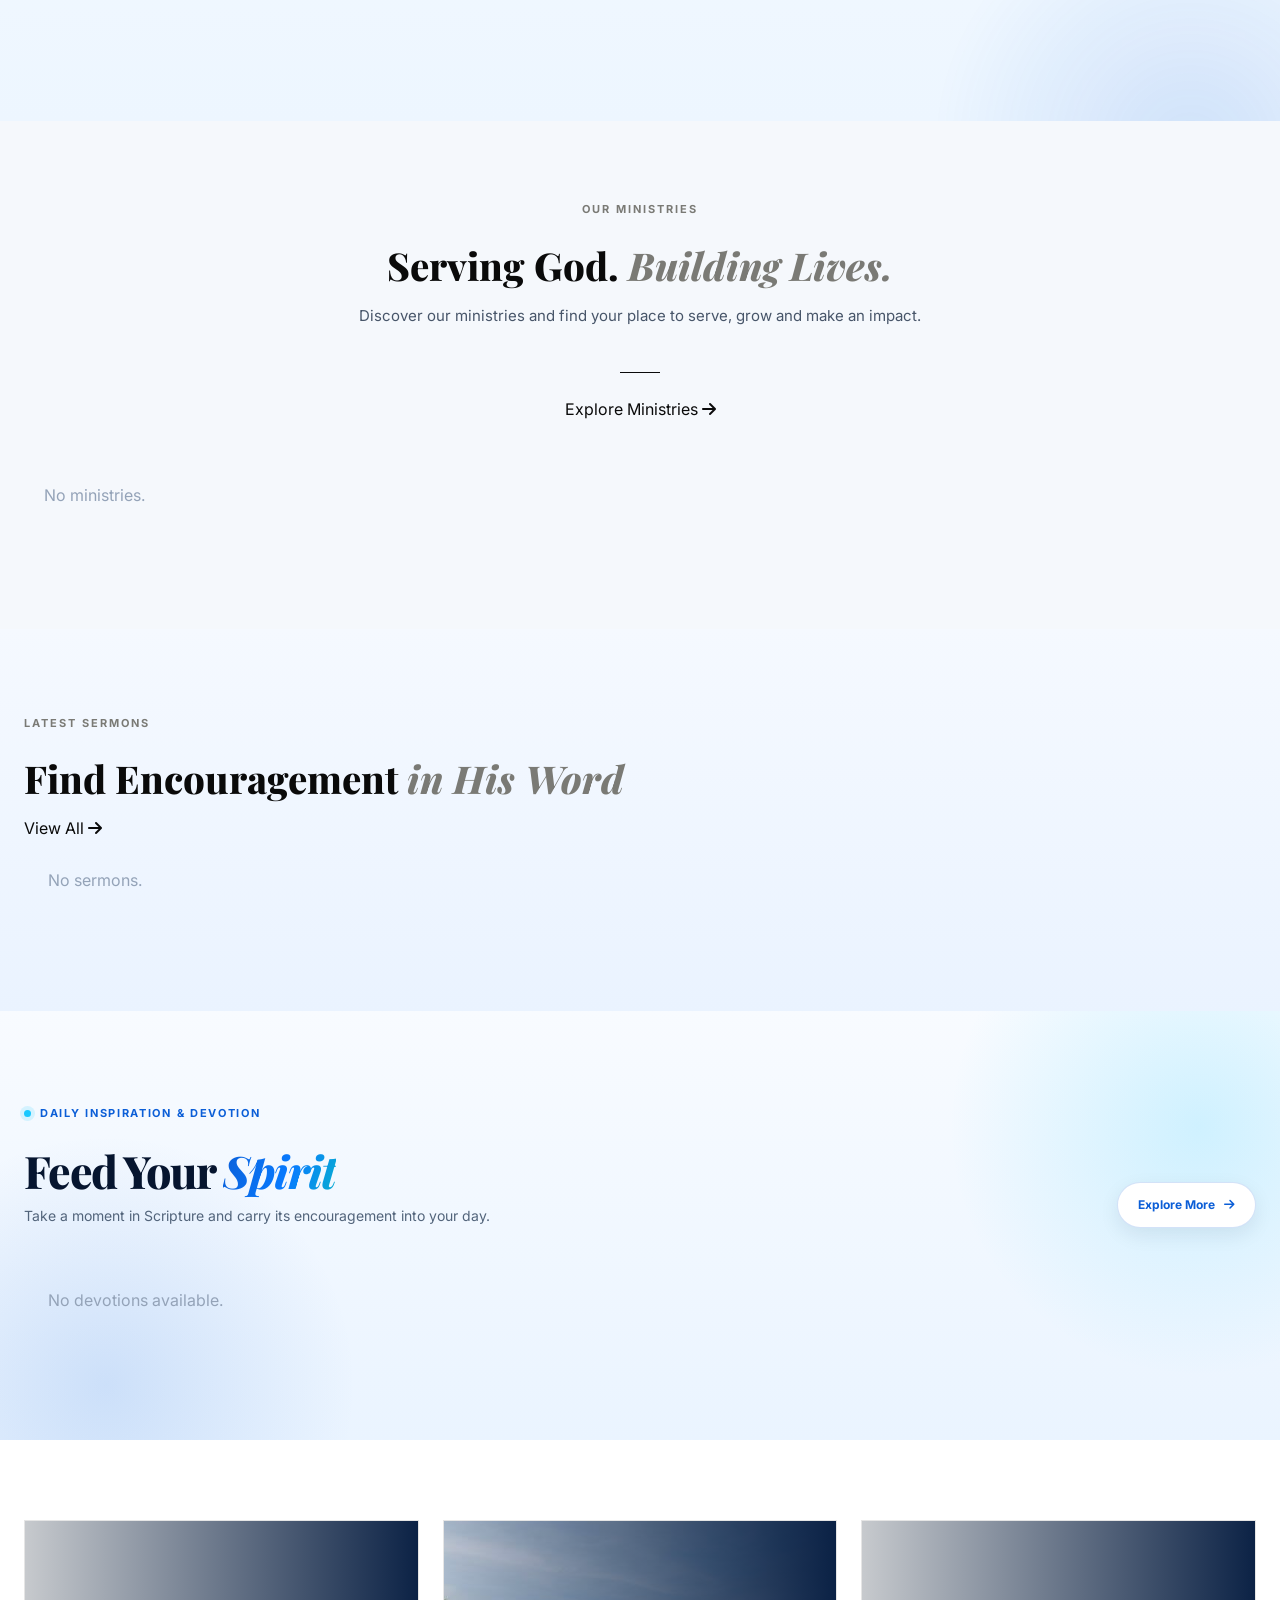
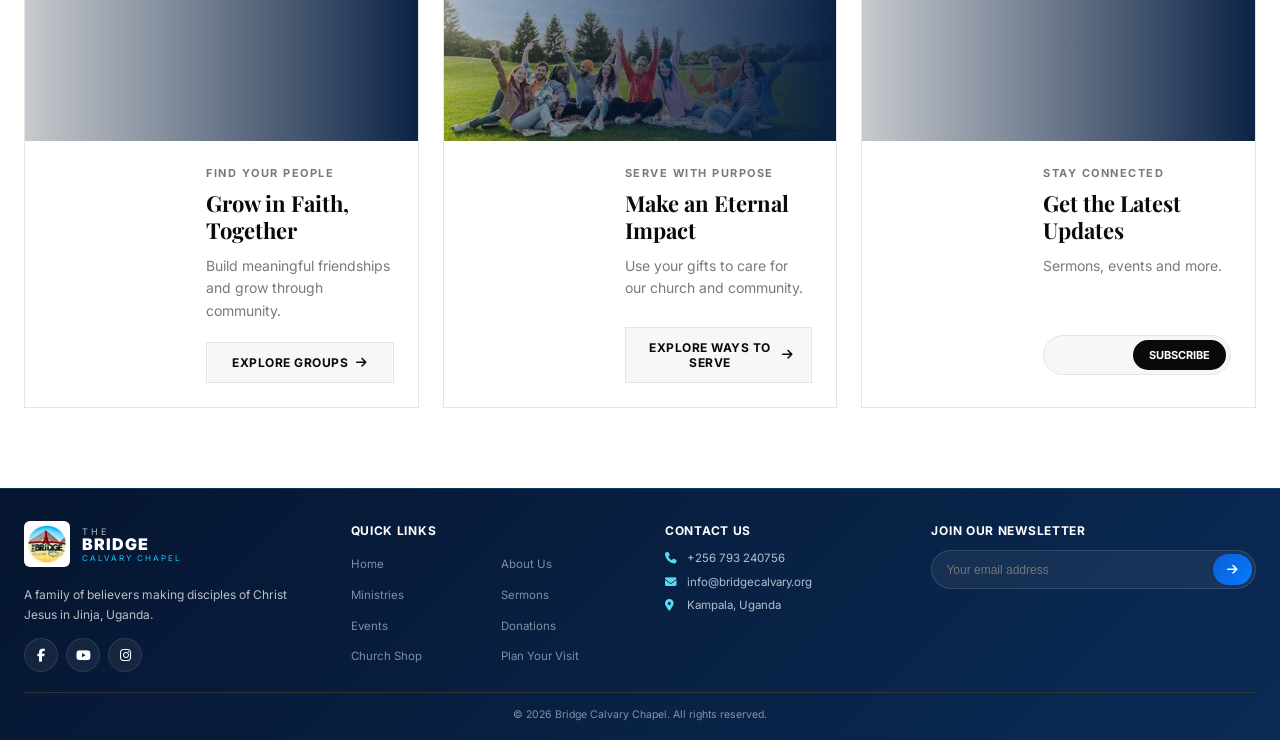
==== commit 8cb9478c: "christmassbuton" ====
--- a/index.html
+++ b/index.html
@@ -102,6 +102,7 @@
     <link href="https://fonts.googleapis.com/css2?family=Inter:wght@300;400;500;600;700;800;900&family=Playfair+Display:wght@400;600;700;800;900&display=swap" rel="stylesheet">
     <link rel="stylesheet" href="css/style.css">
     <link rel="stylesheet" href="css/responsive.css">
+    <link rel="stylesheet" href="css/event-participation.css">
 </head>
 <body>
 
@@ -460,5 +461,6 @@
 
 <script src="js/supabase.js"></script>
 <script src="js/main.js"></script>
+<script src="js/event-participation.js"></script>
 </body>
 </html>
--- a/css/responsive.css
+++ b/css/responsive.css
@@ -2155,13 +2155,13 @@
 
 .events-page #announcementsGrid > .announcement-card {
     position: relative;
-    flex: 0 0 280px !important;
-    width: 280px !important;
-    min-height: 370px;
+    flex: 0 0 240px !important;
+    width: 240px !important;
+    min-height: 320px;
     height: auto !important;
     aspect-ratio: auto !important;
     align-items: stretch;
-    padding: 18px;
+    padding: 14px;
     overflow: hidden;
     border: 1px solid #D6E4F4;
     border-radius: 20px;
@@ -2178,20 +2178,29 @@
     box-shadow: 0 16px 34px rgba(8, 35, 75, 0.13), 0 0 20px rgba(8, 123, 255, 0.12);
 }
 
+.events-page #announcementsGrid > .announcement-card:active {
+    animation: announcementTap 260ms ease;
+}
+
+@keyframes announcementTap {
+    0%, 100% { transform: scale(1); }
+    45% { transform: scale(0.97); }
+}
+
 .events-page .announcement-image {
-    width: calc(100% + 36px);
-    height: 154px;
-    flex: 0 0 154px;
-    margin: -18px -18px 16px;
+    width: calc(100% + 28px);
+    height: 120px;
+    flex: 0 0 120px;
+    margin: -14px -14px 12px;
     overflow: hidden;
     background: linear-gradient(135deg, #0A2B56, #087BFF);
 }
 
 .events-page .announcement-icon {
-    width: 42px;
-    height: 42px;
-    flex: 0 0 42px;
-    margin: 0 0 12px;
+    width: 36px;
+    height: 36px;
+    flex: 0 0 36px;
+    margin: 0 0 8px;
     background: #E7F2FF;
     color: #0755C8;
     box-shadow: inset 0 0 0 1px #D2E6FA;
@@ -2199,15 +2208,15 @@
 
 .events-page .announcement-title {
     min-height: 0;
-    margin-bottom: 8px;
+    margin-bottom: 6px;
     color: #10213A;
-    font-size: 16px;
-    line-height: 1.45;
+    font-size: 14px;
+    line-height: 1.4;
 }
 
 .events-page .announcement-meta {
     min-height: 22px;
-    margin-bottom: 10px;
+    margin-bottom: 8px;
     align-items: center;
     color: #445A73;
 }
@@ -2227,18 +2236,18 @@
 
 .events-page .announcement-desc {
     display: -webkit-box;
-    min-height: 60px;
-    margin-bottom: 16px;
+    min-height: 42px;
+    margin-bottom: 10px;
     overflow: hidden;
     color: #50627A;
-    font-size: 13px;
-    line-height: 1.65;
+    font-size: 12px;
+    line-height: 1.55;
     -webkit-box-orient: vertical;
-    -webkit-line-clamp: 3;
+    -webkit-line-clamp: 2;
 }
 
 .events-page .announcement-link {
-    min-height: 42px;
+    min-height: 38px;
     margin-top: auto;
     border: 1px solid #D6E8FB;
     border-radius: 12px;
@@ -2390,9 +2399,9 @@
     }
 
     .events-page #announcementsGrid > .announcement-card {
-        flex-basis: min(82vw, 310px) !important;
-        width: min(82vw, 310px) !important;
-        min-height: 360px;
+        flex-basis: min(76vw, 260px) !important;
+        width: min(76vw, 260px) !important;
+        min-height: 300px;
     }
 
     .events-page .modal-hero-image {
@@ -2412,6 +2421,9 @@
         scroll-behavior: auto !important;
         transition-duration: 0.01ms !important;
     }
+    .events-page #announcementsGrid > .announcement-card:active {
+        animation: none !important;
+    }
 }
 
 .ministries-page .modal-panel.ministry-detail-panel {
--- a/css/event-participation.css
+++ b/css/event-participation.css
@@ -0,0 +1,397 @@
+.event-join-trigger {
+    position: fixed;
+    right: 22px;
+    bottom: 22px;
+    z-index: 10000;
+    display: inline-flex;
+    align-items: center;
+    justify-content: center;
+    gap: 8px;
+    min-height: 48px;
+    padding: 0 19px;
+    border: 1px solid rgba(255, 255, 255, 0.7);
+    border-radius: 999px;
+    background: #C81016 !important;
+    box-shadow: 0 8px 24px rgba(200, 16, 22, 0.42), 0 0 0 5px rgba(200, 16, 22, 0.13), 0 0 22px rgba(23, 107, 69, 0.2);
+    color: #FFFFFF;
+    font: 800 12px/1 'Inter', sans-serif;
+    letter-spacing: 1px;
+    cursor: pointer;
+    animation: eventJoinGlow 2.8s ease-in-out infinite;
+    transition: transform 180ms ease, box-shadow 180ms ease;
+}
+
+.event-join-trigger:hover,
+.event-join-trigger:focus-visible {
+    transform: translateY(-3px) scale(1.03);
+    background: #A60C13 !important;
+    box-shadow: 0 12px 30px rgba(200, 16, 22, 0.52), 0 0 0 7px rgba(200, 16, 22, 0.16), 0 0 26px rgba(23, 107, 69, 0.28);
+}
+
+.event-join-trigger:focus-visible,
+.event-registration-panel button:focus-visible,
+.event-registration-panel a:focus-visible,
+.event-registration-panel input:focus-visible,
+.event-registration-panel select:focus-visible,
+.event-registration-panel textarea:focus-visible {
+    outline: 3px solid #F4B942;
+    outline-offset: 3px;
+}
+
+.event-join-trigger i { font-size: 15px; }
+
+@keyframes eventJoinGlow {
+    0%, 100% { box-shadow: 0 8px 24px rgba(200, 16, 22, 0.42), 0 0 0 4px rgba(200, 16, 22, 0.12), 0 0 18px rgba(23, 107, 69, 0.18); }
+    50% { box-shadow: 0 9px 30px rgba(200, 16, 22, 0.5), 0 0 0 8px rgba(200, 16, 22, 0.19), 0 0 28px rgba(23, 107, 69, 0.34); }
+}
+
+.event-registration-backdrop {
+    position: fixed;
+    inset: 0;
+    z-index: 10001;
+    display: grid;
+    place-items: center;
+    padding: 18px;
+    overflow: hidden;
+    background: rgba(4, 15, 32, 0.88);
+    backdrop-filter: blur(8px);
+    opacity: 0;
+    visibility: hidden;
+    transition: opacity 220ms ease, visibility 220ms ease;
+}
+
+.event-registration-backdrop::before {
+    position: absolute;
+    inset: -20%;
+    content: '';
+    pointer-events: none;
+    background-image:
+        radial-gradient(2px 2px at 40px 60px, rgba(255,255,255,.9) 50%, transparent 60%),
+        radial-gradient(2px 2px at 130px 160px, rgba(255,255,255,.65) 50%, transparent 60%),
+        radial-gradient(3px 3px at 210px 95px, rgba(255,255,255,.75) 50%, transparent 60%);
+    background-size: 250px 220px;
+    opacity: .48;
+    animation: christmasSnow 16s linear infinite;
+}
+
+@keyframes christmasSnow {
+    from { transform: translateY(-45px); }
+    to { transform: translateY(45px); }
+}
+
+@keyframes christmasPanelGlow {
+    0%, 100% { box-shadow: 0 28px 90px rgba(0, 0, 0, 0.42), 0 0 24px rgba(200, 16, 22, 0.3), 0 0 32px rgba(23, 107, 69, 0.16); }
+    50% { box-shadow: 0 28px 90px rgba(0, 0, 0, 0.42), 0 0 32px rgba(200, 16, 22, 0.18), 0 0 42px rgba(23, 107, 69, 0.3); }
+}
+
+.event-registration-backdrop.is-open {
+    opacity: 1;
+    visibility: visible;
+}
+
+.event-registration-panel {
+    position: relative;
+    width: min(760px, 100%);
+    max-height: min(92vh, 900px);
+    overflow-y: auto;
+    padding: clamp(20px, 4vw, 34px);
+    border: 2px solid rgba(200, 16, 22, 0.54);
+    border-radius: 24px;
+    background: linear-gradient(145deg, #FFFFFF 0%, #FFF6F4 54%, #F2FFF6 100%);
+    box-shadow: 0 28px 90px rgba(0, 0, 0, 0.42), 0 0 25px rgba(200, 16, 22, 0.26), 0 0 42px rgba(23, 107, 69, 0.2);
+    opacity: 0;
+    transform: translateY(18px) scale(0.98);
+    transition: opacity 240ms ease, transform 240ms ease;
+    animation: christmasPanelGlow 4s ease-in-out infinite;
+}
+
+.event-registration-backdrop.is-open .event-registration-panel {
+    opacity: 1;
+    transform: translateY(0) scale(1);
+}
+
+.event-registration-panel[hidden],
+.event-registration-panel [hidden],
+.event-registration-backdrop[hidden] { display: none !important; }
+
+.event-registration-close {
+    position: absolute;
+    top: 14px;
+    right: 14px;
+    display: grid;
+    width: 40px;
+    height: 40px;
+    place-items: center;
+    border: 1px solid #E8C968;
+    border-radius: 50%;
+    background: #FFFFFF;
+    color: #C81016;
+    font-size: 16px;
+    box-shadow: 0 4px 12px rgba(6, 21, 47, 0.1);
+}
+
+.event-registration-heading {
+    position: relative;
+    max-width: 700px;
+    margin: 0 auto 22px;
+    padding: 34px 42px 22px;
+    border: 1px solid rgba(244, 185, 66, 0.6);
+    border-top: 3px solid #C81016;
+    border-radius: 17px;
+    background: linear-gradient(135deg, #071E42 0%, #12385A 72%, #176B45 155%);
+    box-shadow: inset 0 -3px 0 rgba(23, 107, 69, 0.7), 0 9px 22px rgba(7, 30, 66, 0.16);
+    text-align: center;
+}
+
+.event-christmas-lights {
+    position: absolute;
+    top: 0;
+    left: 50%;
+    width: min(300px, 60%);
+    height: 18px;
+    transform: translateX(-50%);
+    border-top: 2px solid #176B45;
+}
+
+.event-christmas-lights::before {
+    position: absolute;
+    top: -3px;
+    left: 0;
+    width: 100%;
+    height: 16px;
+    content: '';
+    background:
+        radial-gradient(circle, #C81016 0 3px, transparent 4px) 8% 8px / 36px 14px repeat-x,
+        radial-gradient(circle, #F4B942 0 3px, transparent 4px) 27% 6px / 36px 14px repeat-x,
+        radial-gradient(circle, #176B45 0 3px, transparent 4px) 48% 8px / 36px 14px repeat-x,
+        radial-gradient(circle, #C81016 0 3px, transparent 4px) 68% 6px / 36px 14px repeat-x,
+        radial-gradient(circle, #F4B942 0 3px, transparent 4px) 88% 8px / 36px 14px repeat-x;
+}
+
+.event-pine-branch {
+    position: absolute;
+    top: 13px;
+    display: flex;
+    gap: 0;
+    color: #176B45;
+    font-size: 15px;
+    opacity: .8;
+    z-index: 1;
+    pointer-events: none;
+}
+
+.event-pine-branch-left {
+    left: 16px;
+    transform: rotate(-28deg);
+}
+
+.event-pine-branch-right {
+    right: 16px;
+    transform: scaleX(-1) rotate(-28deg);
+}
+
+.event-pine-branch i + i { margin-left: -5px; }
+
+.event-registration-eyebrow {
+    display: inline-block;
+    margin-bottom: 5px;
+    color: #F4B942;
+    font: 800 10px/1.5 'Inter', sans-serif;
+    letter-spacing: 1.8px;
+    text-transform: uppercase;
+}
+
+.event-registration-eyebrow::before,
+.event-registration-eyebrow::after {
+    color: #F4B942;
+    content: '\2726';
+    padding: 0 6px;
+}
+
+.event-registration-heading h2 {
+    color: #FFFFFF;
+    font: 800 clamp(20px, 4vw, 29px)/1.2 'Inter', sans-serif;
+    text-shadow: 0 2px 16px rgba(200, 16, 22, 0.28);
+}
+
+.event-registration-heading p {
+    margin-top: 7px;
+    color: rgba(255, 255, 255, 0.88);
+    font: 400 13px/1.5 'Inter', sans-serif;
+}
+
+.event-registration-grid {
+    display: grid;
+    grid-template-columns: minmax(0, 1fr);
+    max-width: 640px;
+    margin: 0 auto;
+}
+
+.event-registration-card {
+    min-width: 0;
+    padding: 18px;
+    border: 1px solid #B9DCC6;
+    border-top: 3px solid #C81016;
+    border-radius: 18px;
+    background: #FFFFFF;
+    box-shadow: 0 8px 24px rgba(7, 30, 66, 0.09);
+}
+
+.event-registration-card-header {
+    display: flex;
+    align-items: center;
+    gap: 11px;
+    margin-bottom: 15px;
+}
+
+.event-registration-card-icon {
+    display: grid;
+    width: 40px;
+    height: 40px;
+    flex: 0 0 40px;
+    place-items: center;
+    border-radius: 13px;
+    background: linear-gradient(135deg, #FFF0EE, #FFF7E4);
+    color: #C81016;
+    font-size: 17px;
+}
+
+.event-registration-card-header h3 {
+    color: #10213A;
+    font: 800 16px/1.3 'Inter', sans-serif;
+}
+
+.event-registration-card-header p {
+    margin-top: 2px;
+    color: #546A84;
+    font: 700 11px/1.4 'Inter', sans-serif;
+}
+
+.event-registration-form {
+    display: grid;
+    gap: 11px;
+}
+
+.event-registration-fields {
+    display: grid;
+    grid-template-columns: repeat(2, minmax(0, 1fr));
+    gap: 10px;
+}
+
+.event-registration-field {
+    display: grid;
+    align-content: start;
+    gap: 5px;
+    color: #29435F;
+    font: 700 11px/1.4 'Inter', sans-serif;
+}
+
+.event-registration-field.is-wide { grid-column: 1 / -1; }
+
+.event-registration-field input,
+.event-registration-field select,
+.event-registration-field textarea {
+    width: 100%;
+    min-height: 40px;
+    padding: 9px 10px;
+    border: 1px solid #C8DCCF;
+    border-radius: 9px;
+    background: #FFFFFF;
+    color: #10213A;
+    font: 500 12px/1.4 'Inter', sans-serif;
+}
+
+.event-registration-field textarea {
+    min-height: 72px;
+    resize: vertical;
+}
+
+.event-registration-field input::placeholder,
+.event-registration-field textarea::placeholder { color: #7A8DA4; }
+
+.event-registration-field input:focus,
+.event-registration-field select:focus,
+.event-registration-field textarea:focus {
+    border-color: #176B45;
+    box-shadow: 0 0 0 3px rgba(23, 107, 69, 0.12);
+}
+
+.event-registration-actions {
+    display: grid;
+    grid-template-columns: repeat(2, minmax(0, 1fr));
+    gap: 10px;
+}
+
+.event-registration-submit,
+.event-registration-whatsapp-submit,
+.event-registration-whatsapp {
+    display: inline-flex;
+    min-height: 42px;
+    align-items: center;
+    justify-content: center;
+    gap: 8px;
+    padding: 10px 14px;
+    border: 0;
+    border-radius: 10px;
+    background: #C81016;
+    box-shadow: 0 6px 16px rgba(200, 16, 22, 0.22);
+    color: #FFFFFF;
+    font: 800 12px/1.3 'Inter', sans-serif;
+    text-align: center;
+    text-decoration: none;
+    cursor: pointer;
+}
+
+.event-registration-submit:hover:not(:disabled) { background: #A60C13; }
+
+.event-registration-whatsapp-submit {
+    background: #176B45;
+    box-shadow: 0 6px 16px rgba(23, 107, 69, 0.24);
+}
+
+.event-registration-whatsapp-submit:hover:not(:disabled) { background: #105638; }
+
+.event-registration-submit:disabled,
+.event-registration-whatsapp-submit:disabled {
+    cursor: wait;
+    opacity: 0.72;
+}
+
+.event-registration-message {
+    min-height: 0;
+    color: #A32032;
+    font: 600 12px/1.5 'Inter', sans-serif;
+}
+
+.event-registration-message:empty { display: none; }
+.event-registration-message.is-success { color: #167447; }
+
+.event-registration-whatsapp {
+    width: 100%;
+    background: linear-gradient(120deg, #159447, #25B85A);
+    box-shadow: 0 6px 16px rgba(37, 184, 90, 0.2);
+}
+
+@media (max-width: 720px) {
+    .event-registration-backdrop { padding: 10px; }
+    .event-registration-panel { max-height: 94vh; padding: 20px 14px; border-radius: 18px; }
+    .event-registration-heading { padding: 30px 18px 18px; margin-bottom: 16px; }
+    .event-registration-grid { grid-template-columns: 1fr; }
+    .event-registration-card { padding: 15px; }
+}
+
+@media (max-width: 420px) {
+    .event-join-trigger { right: 14px; bottom: 14px; min-height: 44px; padding: 0 15px; }
+    .event-registration-fields { grid-template-columns: 1fr; gap: 9px; }
+    .event-registration-actions { grid-template-columns: 1fr; }
+    .event-registration-field.is-wide { grid-column: auto; }
+}
+
+@media (prefers-reduced-motion: reduce) {
+    .event-join-trigger { animation: none; }
+    .event-registration-backdrop::before { animation: none; }
+    .event-registration-panel { animation: none; }
+    .event-registration-backdrop,
+    .event-registration-panel,
+    .event-join-trigger { transition-duration: 0.01ms; }
+}
